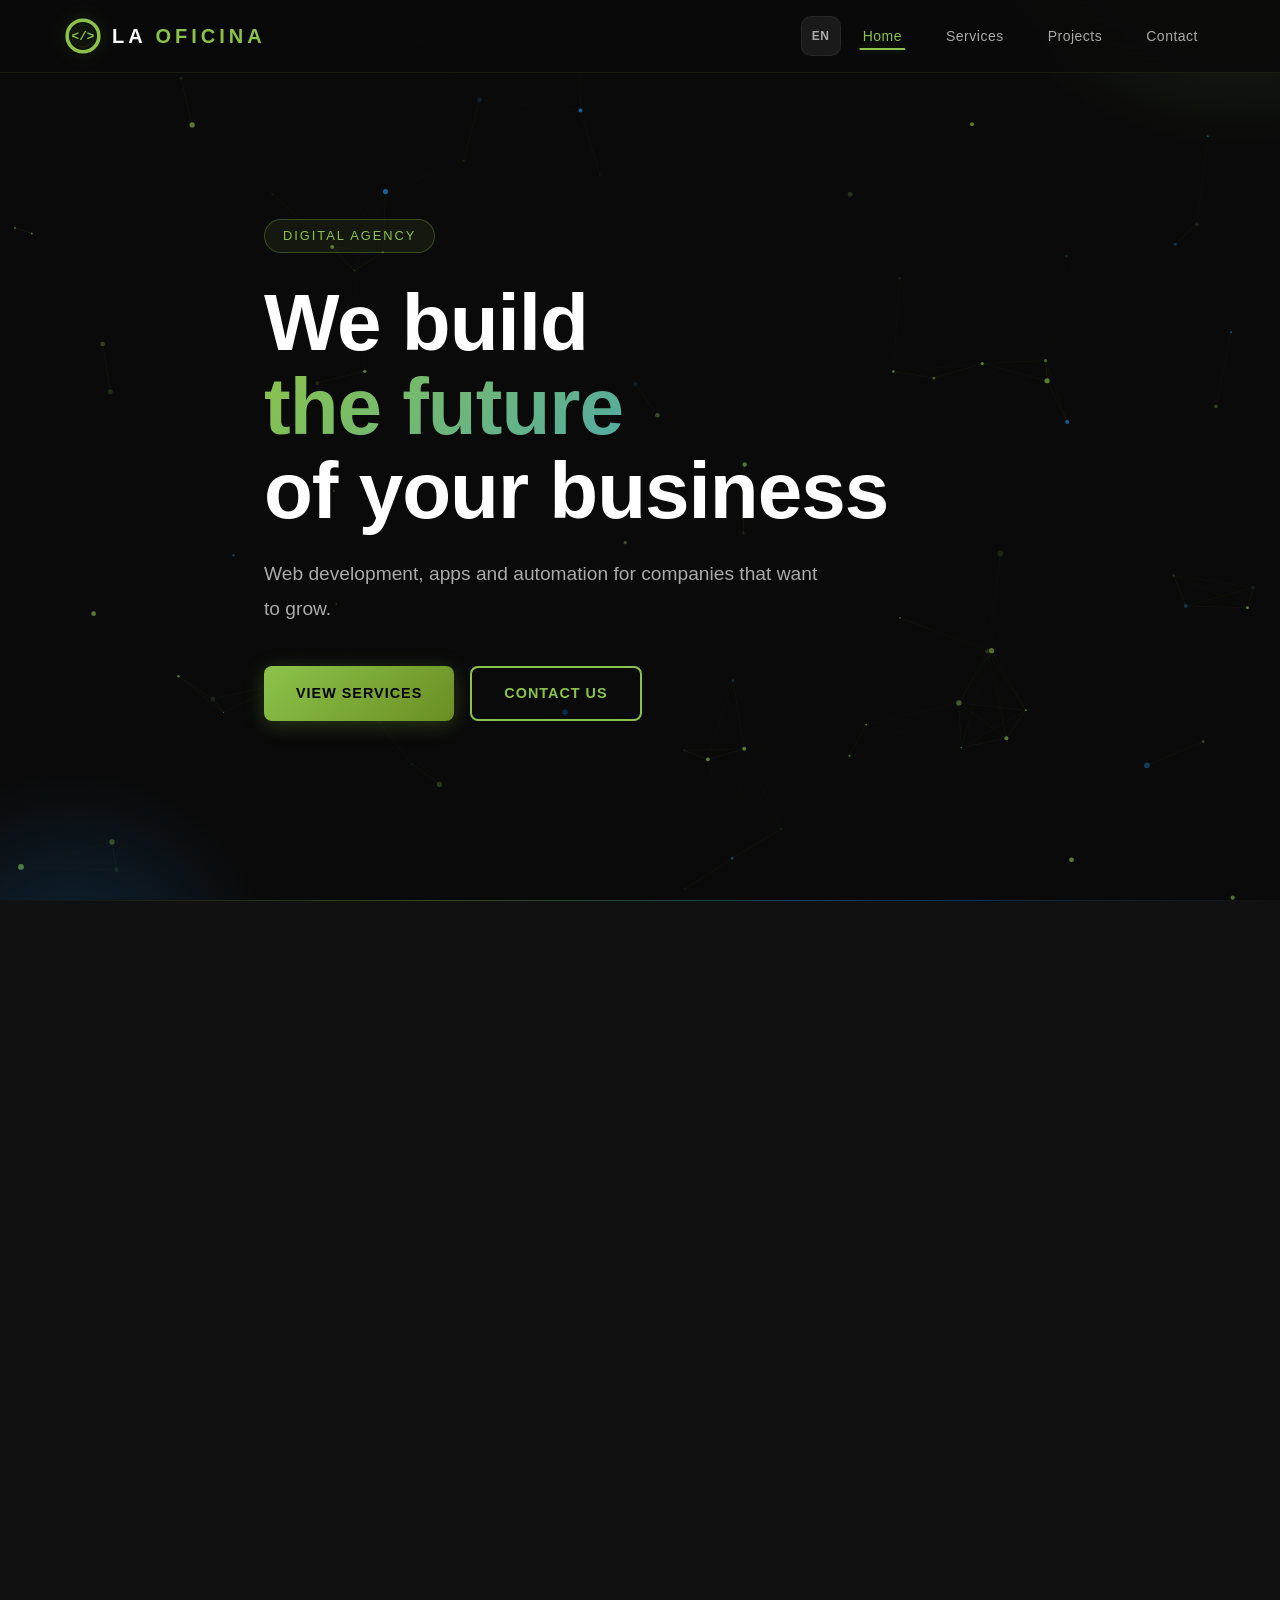
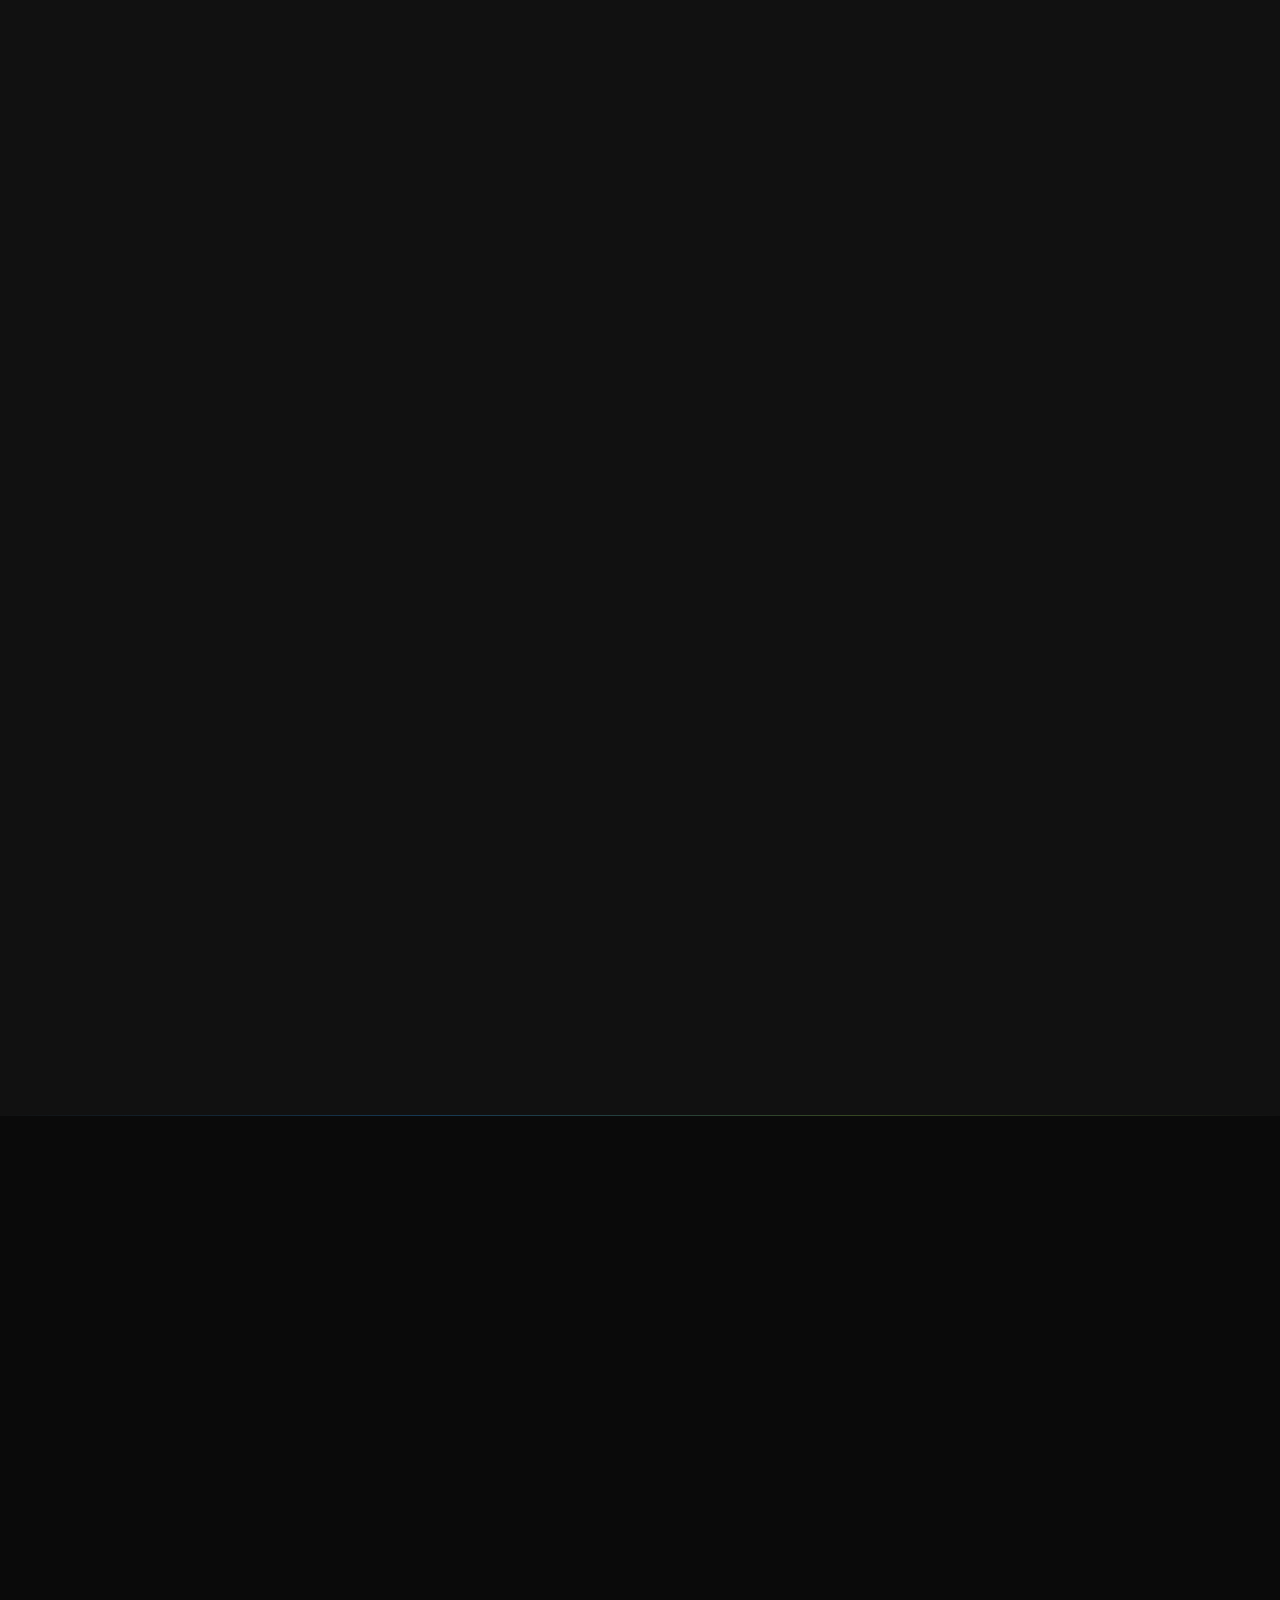
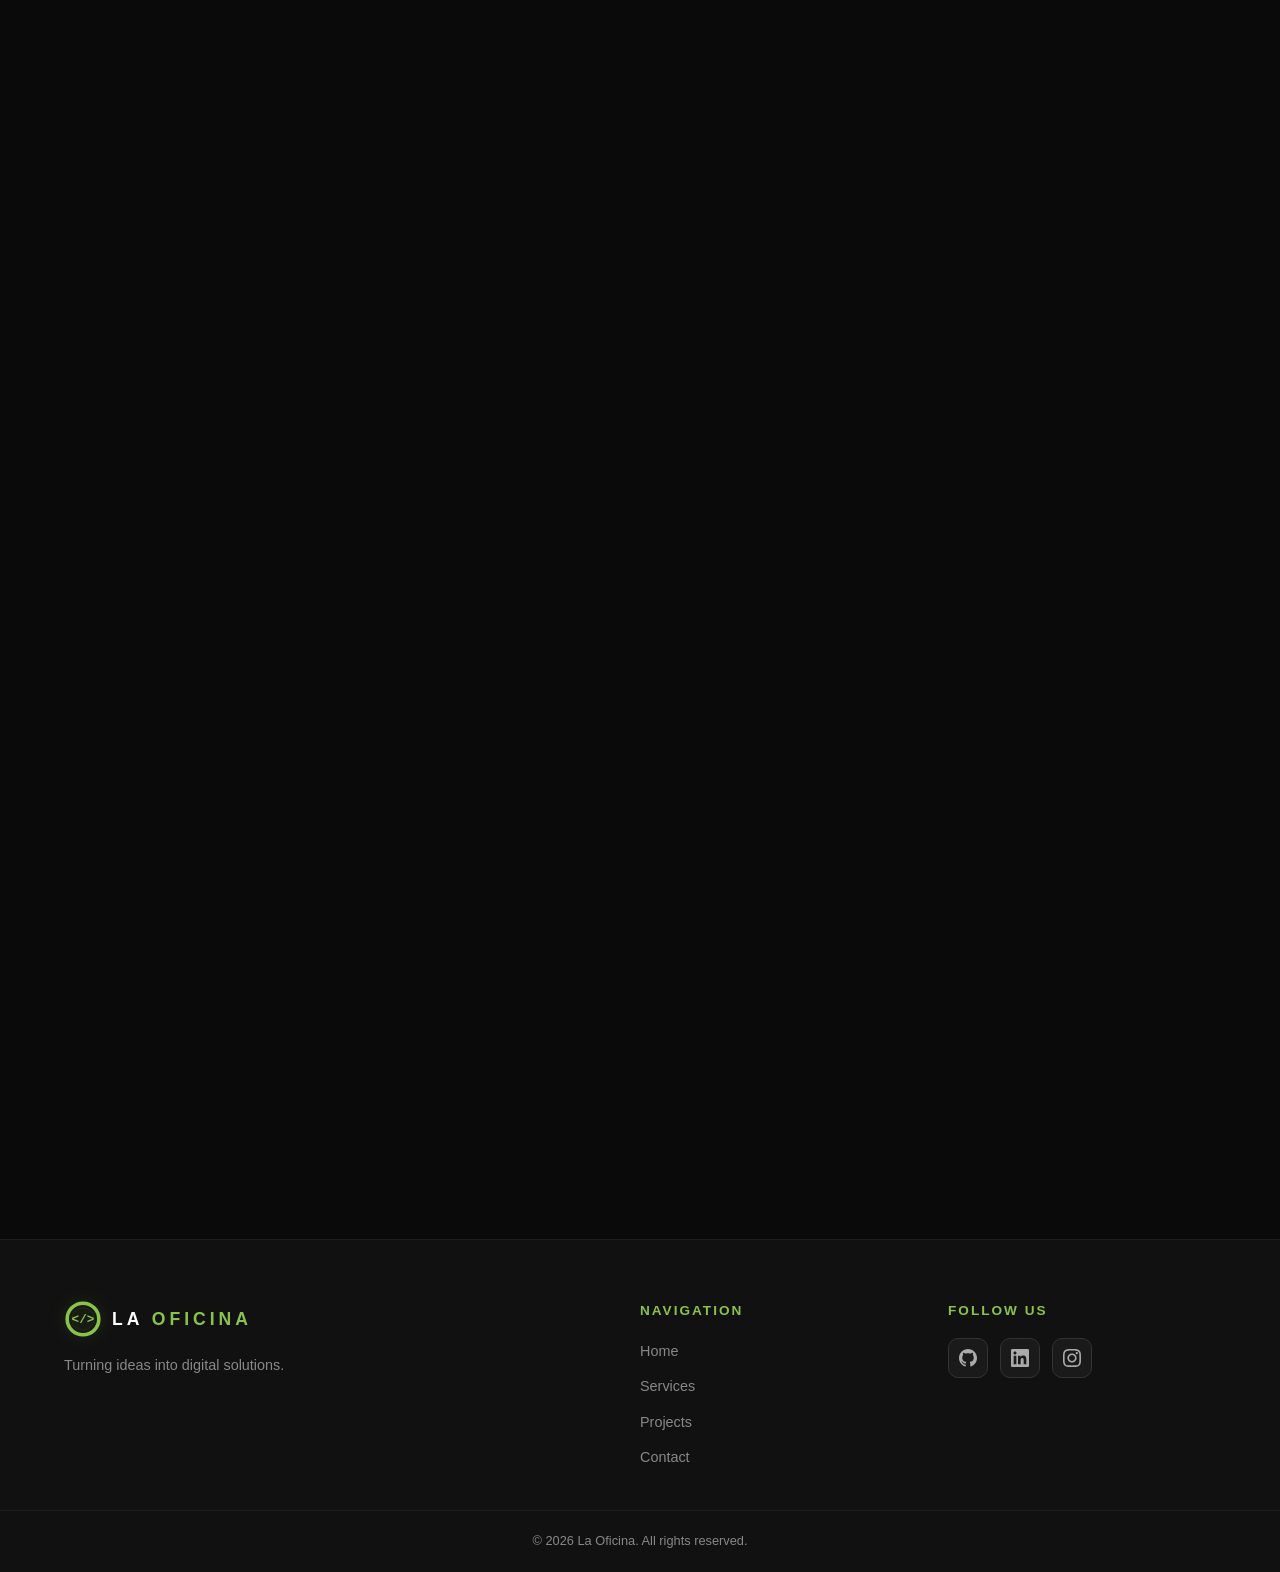
==== index.html @ a9b68e4a "Actualizar descripciones de servicios 1-3 con nuevas funcionalidades" ====
<!DOCTYPE html>
<html lang="es">
<head>
  <meta charset="UTF-8" />
  <meta name="viewport" content="width=device-width, initial-scale=1.0" />
  <meta http-equiv="Content-Security-Policy" content="default-src 'self'; script-src 'self' https://www.googletagmanager.com https://ajax.googleapis.com https://challenges.cloudflare.com 'nonce-YjFmNjEwM2U1'; style-src 'self' https://fonts.googleapis.com; font-src 'self' https://fonts.gstatic.com; img-src 'self' data:; frame-src https://challenges.cloudflare.com; form-action https://api.web3forms.com; connect-src 'self' https://api.web3forms.com https://www.google-analytics.com https://analytics.google.com https://stats.g.doubleclick.net; base-uri 'self';" />
  <title data-i18n="site.title">La Oficina — Desarrollo y Tecnología</title>
  <meta name="description" content="La Oficina — Desarrollo web, aplicaciones, automatización y soporte para empresas." />
  <meta property="og:title" content="La Oficina — Desarrollo y Tecnología" />
  <meta property="og:description" content="Desarrollo web, aplicaciones y automatización para empresas." />
  <meta property="og:image" content="https://la-oficina.pages.dev/og-image.png" />
  <meta property="og:image:width" content="1200" />
  <meta property="og:image:height" content="630" />
  <meta property="og:url" content="https://la-oficina.pages.dev/" />
  <meta property="og:type" content="website" />
  <meta name="twitter:card" content="summary_large_image" />
  <link rel="preconnect" href="https://fonts.googleapis.com" />
  <link rel="preconnect" href="https://fonts.gstatic.com" crossorigin />
  <link href="https://fonts.googleapis.com/css2?family=Poppins:wght@400;500;600;700;800;900&display=swap" rel="stylesheet" />
  <link rel="icon" type="image/png" href="favicon.png" />
  <link rel="stylesheet" href="assets/css/style.css" />
  <script async src="https://www.googletagmanager.com/gtag/js?id=G-KK5NLVJHXP"></script>
  <script nonce="YjFmNjEwM2U1">
    window.dataLayer = window.dataLayer || [];
    function gtag(){dataLayer.push(arguments);}
    gtag('js', new Date());
    gtag('config', 'G-KK5NLVJHXP');
  </script>
  <script src="https://challenges.cloudflare.com/turnstile/v0/api.js" integrity="sha384-5XIpEyb2LdqwaaewbatlnkneU2uQPYFXoWK/Wx68uzQyMLk82xWd2aSJGIF/0dSN" crossorigin="anonymous" async defer></script>
</head>
<body>

  <div class="preloader" id="preloader">
    <div class="preloader-content">
      <div class="preloader-icon">
        <svg viewBox="0 0 48 48" fill="none" xmlns="http://www.w3.org/2000/svg">
          <circle cx="24" cy="24" r="20" stroke="#8BC34A" stroke-width="4.5"/>
          <circle cx="24" cy="24" r="14" stroke="#8BC34A" stroke-width="0.8" opacity="0.15"/>
          <text x="24" y="24" text-anchor="middle" dominant-baseline="central" font-family="'Courier New', monospace" font-weight="800" font-size="16" fill="#8BC34A">&lt;/&gt;</text>
        </svg>
      </div>
      <div class="preloader-bar">
        <div class="preloader-fill"></div>
      </div>
    </div>
  </div>

  <nav class="navbar" id="navbar">
    <div class="container nav-container">
      <a href="#hero" class="logo">
        <div class="logo-icon">
          <svg viewBox="0 0 48 48" fill="none" xmlns="http://www.w3.org/2000/svg">
            <circle cx="24" cy="24" r="20" stroke="currentColor" stroke-width="4.5"/>
            <circle cx="24" cy="24" r="14" stroke="currentColor" stroke-width="0.8" opacity="0.15"/>
            <text x="24" y="24" text-anchor="middle" dominant-baseline="central" font-family="'Courier New', monospace" font-weight="800" font-size="16" fill="currentColor">&lt;/&gt;</text>
          </svg>
        </div>
        <span class="logo-text">LA<span class="logo-accent"> OFICINA</span></span>
      </a>
      <button class="lang-toggle" id="langToggle" aria-label="Cambiar idioma">ES</button>
      <button class="menu-toggle" id="menuToggle" aria-label="Menú">
        <span></span><span></span><span></span>
      </button>
      <ul class="nav-links" id="navLinks">
        <li><a href="#hero" class="nav-link active" data-i18n="nav.inicio">Inicio</a></li>
        <li><a href="#servicios" class="nav-link" data-i18n="nav.servicios">Servicios</a></li>
        <li><a href="#proyectos" class="nav-link" data-i18n="nav.proyectos">Proyectos</a></li>
        <li><a href="#contacto" class="nav-link" data-i18n="nav.contacto">Contacto</a></li>
      </ul>
    </div>
  </nav>

  <section class="hero" id="hero">
    <canvas id="particlesCanvas"></canvas>
    <div class="container hero-content">
      <div class="hero-badge" data-i18n="hero.badge">Agencia Digital</div>
      <h1 class="hero-title">
        <span class="reveal-text" data-i18n="hero.line1">Construimos</span>
        <span class="reveal-text hero-highlight" data-i18n="hero.line2">el futuro</span>
        <span class="reveal-text" data-i18n="hero.line3">de tu negocio</span>
      </h1>
      <p class="hero-subtitle reveal-text" data-i18n="hero.subtitle">
        Desarrollo web, aplicaciones y automatización para empresas que quieren crecer.
      </p>
      <div class="hero-actions">
        <a href="#servicios" class="btn btn-primary" data-i18n="hero.btn1">Ver servicios</a>
        <a href="#contacto" class="btn btn-secondary" data-i18n="hero.btn2">Contáctanos</a>
      </div>
    </div>
  </section>

  <section class="section section-dark" id="servicios">
    <div class="container">
      <div class="section-header reveal">
        <span class="section-tag" data-i18n="services.tag">Servicios</span>
        <h2 class="section-title"><span data-i18n="services.title">Lo que</span> <span class="text-accent" data-i18n="services.titleAccent">hacemos</span></h2>
        <p class="section-desc" data-i18n="services.desc">
          Transformamos tus ideas en soluciones digitales potentes y escalables.
        </p>
      </div>

      <div class="services-grid">
        <div class="service-card reveal">
          <div class="service-icon">
            <svg viewBox="0 0 48 48" fill="none" xmlns="http://www.w3.org/2000/svg">
              <rect x="6" y="10" width="36" height="28" rx="4" stroke="currentColor" stroke-width="3"/>
              <line x1="20" y1="30" x2="28" y2="20" stroke="currentColor" stroke-width="3"/>
              <circle cx="18" cy="32" r="3" stroke="currentColor" stroke-width="2"/>
              <circle cx="30" cy="18" r="3" stroke="currentColor" stroke-width="2"/>
              <line x1="6" y1="38" x2="42" y2="38" stroke="currentColor" stroke-width="3"/>
            </svg>
          </div>
          <h3 class="service-title" data-i18n="service1.title">Desarrollo Web</h3>
          <p class="service-desc" data-i18n="service1.desc">
            Sitios web, tiendas online, landing pages, portales corporativos, dashboards y sistemas de reservas con las mejores tecnologías del mercado.
          </p>
        </div>

        <div class="service-card reveal">
          <div class="service-icon">
            <svg viewBox="0 0 48 48" fill="none" xmlns="http://www.w3.org/2000/svg">
              <path d="M8 8 L40 8 L40 40 L8 40 Z" stroke="currentColor" stroke-width="3" stroke-linejoin="round"/>
              <path d="M16 14 L32 14" stroke="currentColor" stroke-width="3" stroke-linecap="round"/>
              <path d="M16 20 L28 20" stroke="currentColor" stroke-width="3" stroke-linecap="round"/>
              <path d="M16 26 L32 26" stroke="currentColor" stroke-width="3" stroke-linecap="round"/>
              <path d="M16 32 L24 32" stroke="currentColor" stroke-width="3" stroke-linecap="round"/>
            </svg>
          </div>
          <h3 class="service-title" data-i18n="service2.title">Creación de Apps</h3>
          <p class="service-desc" data-i18n="service2.desc">
            Apps cross-platform, con IA integrada, sistemas de login y paneles de productividad que llevan tu negocio al bolsillo de tus clientes.
          </p>
        </div>

        <div class="service-card reveal">
          <div class="service-icon">
            <svg viewBox="0 0 48 48" fill="none" xmlns="http://www.w3.org/2000/svg">
              <circle cx="24" cy="24" r="18" stroke="currentColor" stroke-width="3"/>
              <path d="M16 24 L22 30 L32 18" stroke="currentColor" stroke-width="3" stroke-linecap="round" stroke-linejoin="round"/>
            </svg>
          </div>
          <h3 class="service-title" data-i18n="service3.title">Soporte Técnico</h3>
          <p class="service-desc" data-i18n="service3.desc">
            Migraciones, optimización de velocidad, corrección de errores, seguridad y monitoreo 24/7 para que tu infraestructura digital funcione sin fallos.
          </p>
        </div>

        <div class="service-card service-card-auto reveal">
          <div class="auto-header">
            <div class="service-icon">
              <svg viewBox="0 0 48 48" fill="none" xmlns="http://www.w3.org/2000/svg">
                <rect x="6" y="20" width="36" height="20" rx="4" stroke="currentColor" stroke-width="3"/>
                <circle cx="17" cy="30" r="4" stroke="currentColor" stroke-width="2"/>
                <circle cx="33" cy="30" r="4" stroke="currentColor" stroke-width="2"/>
                <line x1="21" y1="30" x2="29" y2="30" stroke="currentColor" stroke-width="2"/>
                <path d="M16 8 L24 8 L24 20" stroke="currentColor" stroke-width="3" stroke-linecap="round"/>
                <path d="M24 8 L32 16 L32 20" stroke="currentColor" stroke-width="3" stroke-linecap="round"/>
              </svg>
            </div>
            <h3 class="service-title" data-i18n="service4.title">Smart Automation</h3>
            <p class="service-desc" data-i18n="service4.desc">
              Automated processes that save you time and money: repetitive tasks, data flows, and integrations.
            </p>
          </div>

          <div class="auto-features">
            <div class="auto-feature">
              <span class="auto-feature-icon">🤖</span>
              <h4 data-i18n="service4.feat1Title">AI Chatbots</h4>
              <p data-i18n="service4.feat1Desc">24/7 automated customer support</p>
            </div>
            <div class="auto-feature">
              <span class="auto-feature-icon">📄</span>
              <h4 data-i18n="service4.feat2Title">Auto Documents</h4>
              <p data-i18n="service4.feat2Desc">PDF invoices, reports & contracts</p>
            </div>
            <div class="auto-feature">
              <span class="auto-feature-icon">📧</span>
              <h4 data-i18n="service4.feat3Title">Smart Emails</h4>
              <p data-i18n="service4.feat3Desc">Sequences, campaigns & follow-ups</p>
            </div>
          </div>

          <div class="auto-pricing">
            <div class="auto-pricing-card auto-pricing-setup">
              <span class="auto-pricing-label" data-i18n="service4.setupLabel">One-time Setup</span>
              <span class="auto-pricing-amount">$997</span>
              <span class="auto-pricing-period" data-i18n="service4.setupPeriod">pay once</span>
              <ul class="auto-pricing-list">
                <li data-i18n="service4.setup1">Custom configuration</li>
                <li data-i18n="service4.setup2">API integrations</li>
                <li data-i18n="service4.setup3">Training & docs</li>
              </ul>
            </div>
            <div class="auto-pricing-card auto-pricing-monthly">
              <span class="auto-pricing-label" data-i18n="service4.monthlyLabel">Monthly Maintenance</span>
              <span class="auto-pricing-amount">$147</span>
              <span class="auto-pricing-period" data-i18n="service4.monthlyPeriod">per month</span>
              <ul class="auto-pricing-list">
                <li data-i18n="service4.monthly1">Hosting & infrastructure</li>
                <li data-i18n="service4.monthly2">Continuous updates</li>
                <li data-i18n="service4.monthly3">Priority support</li>
              </ul>
            </div>
          </div>

          <div class="auto-compare">
            <table>
              <thead>
                <tr>
                  <th></th>
                  <th data-i18n="service4.compareAssistant">Full-time Assistant</th>
                  <th data-i18n="service4.compareSoftware">Off-the-shelf Software</th>
                  <th data-i18n="service4.compareSolution">Our Solution</th>
                </tr>
              </thead>
              <tbody>
                <tr>
                  <td data-i18n="service4.compareCost">Monthly cost</td>
                  <td>$2,000+</td>
                  <td>$500+</td>
                  <td><strong>$147</strong></td>
                </tr>
                <tr>
                  <td data-i18n="service4.compareCustom">Fully customizable</td>
                  <td>✓</td>
                  <td>✗</td>
                  <td>✓</td>
                </tr>
                <tr>
                  <td data-i18n="service4.compareSupport">Dedicated support</td>
                  <td>✓</td>
                  <td>✗</td>
                  <td>✓</td>
                </tr>
                <tr>
                  <td data-i18n="service4.compareIntegration">API integrations</td>
                  <td>✗</td>
                  <td>Limited</td>
                  <td>✓</td>
                </tr>
              </tbody>
            </table>
          </div>

          <a href="#contacto" class="btn btn-primary" data-i18n="service4.cta">Start now</a>
        </div>
      </div>
    </div>
  </section>

  <section class="section" id="proyectos">
    <div class="container">
      <div class="section-header reveal">
        <span class="section-tag" data-i18n="projects.tag">Portafolio</span>
        <h2 class="section-title"><span data-i18n="projects.title">Nuestros</span> <span class="text-accent" data-i18n="projects.titleAccent">Proyectos</span></h2>
        <p class="section-desc" data-i18n="projects.desc">
          Cada línea de código cuenta una historia. Estos son los proyectos que hemos construido.
        </p>
      </div>
      <div class="projects-grid" id="projectsGrid"></div>
    </div>
  </section>

  <section class="section" id="contacto">
    <div class="container">
      <div class="section-header reveal">
        <span class="section-tag" data-i18n="contact.tag">Contacto</span>
        <h2 class="section-title"><span data-i18n="contact.title">Trabajemos</span> <span class="text-accent" data-i18n="contact.titleAccent">juntos</span></h2>
        <p class="section-desc" data-i18n="contact.desc">
          Cuéntanos sobre tu proyecto y te responderemos en menos de 24 horas.
        </p>
      </div>

      <div class="contact-grid">
        <form class="contact-form reveal" id="contactForm" action="https://api.web3forms.com/submit" method="POST">
          <input type="hidden" name="access_key" value="6c17403c-403f-4ff8-93a0-5740bfa93f1b" />
          <input type="hidden" name="subject" value="" />
          <input type="checkbox" name="botcheck" class="hidden" />
          <div class="form-group">
            <label for="name" data-i18n="contact.form.name">Nombre</label>
            <input type="text" id="name" name="name" required data-i18n-placeholder="contact.form.namePlaceholder" placeholder="Tu nombre" />
          </div>
          <div class="form-group">
            <label for="email" data-i18n="contact.form.email">Correo electrónico</label>
            <input type="email" id="email" name="email" required data-i18n-placeholder="contact.form.emailPlaceholder" placeholder="tu@correo.com" />
          </div>
          <div class="form-group">
            <label for="message" data-i18n="contact.form.message">Mensaje</label>
            <textarea id="message" name="message" rows="5" required data-i18n-placeholder="contact.form.messagePlaceholder" placeholder="Cuéntanos sobre tu proyecto..."></textarea>
          </div>
          <div class="cf-turnstile turnstile-wrap" data-sitekey="0x4AAAAAADscb0n8tccfk1FL" data-theme="dark" data-size="flexible"></div>
          <button type="submit" class="btn btn-primary btn-full" id="submitBtn" data-i18n="contact.form.submit">
            Enviar mensaje
          </button>
          <p class="form-status" id="formStatus"></p>
        </form>

        <div class="contact-info reveal">
          <div class="contact-item">
            <div class="contact-icon">
              <svg viewBox="0 0 24 24" fill="none" stroke="currentColor" stroke-width="2" stroke-linecap="round" stroke-linejoin="round">
                <path d="M4 4h16c1.1 0 2 .9 2 2v12c0 1.1-.9 2-2 2H4c-1.1 0-2-.9-2-2V6c0-1.1.9-2 2-2z"/>
                <polyline points="22,6 12,13 2,6"/>
              </svg>
            </div>
            <div>
              <h4 data-i18n="contact.email.label">Correo electrónico</h4>
              <a href="mailto:theoffice7075@gmail.com">theoffice7075@gmail.com</a>
            </div>
          </div>
          <div class="contact-item">
            <div class="contact-icon">
              <svg viewBox="0 0 24 24" fill="none" stroke="currentColor" stroke-width="2" stroke-linecap="round" stroke-linejoin="round">
                <path d="M9 19c-5 1.5-5-2.5-7-3m14 6v-3.87a3.37 3.37 0 0 0-.94-2.61c3.14-.35 6.44-1.54 6.44-7A5.44 5.44 0 0 0 20 4.77 5.07 5.07 0 0 0 19.91 1S18.73.65 16 2.48a13.38 13.38 0 0 0-7 0C6.27.65 5.09 1 5.09 1A5.07 5.07 0 0 0 5 4.77a5.44 5.44 0 0 0-1.5 3.78c0 5.42 3.3 6.61 6.44 7A3.37 3.37 0 0 0 9 18.13V22"/>
              </svg>
            </div>
            <div>
              <h4 data-i18n="contact.github.label">GitHub</h4>
              <a href="https://github.com/laoficinadev" target="_blank" rel="noopener">github.com/laoficinadev</a>
            </div>
          </div>
          <div class="contact-item">
            <div class="contact-icon">
              <svg viewBox="0 0 24 24" fill="none" stroke="currentColor" stroke-width="2" stroke-linecap="round" stroke-linejoin="round">
                <path d="M21 10c0 7-9 13-9 13s-9-6-9-13a9 9 0 0 1 18 0z"/>
                <circle cx="12" cy="10" r="3"/>
              </svg>
            </div>
            <div>
              <h4 data-i18n="contact.location.label">Ubicación</h4>
              <p data-i18n="contact.location.value">Disponible en toda Latinoamérica</p>
            </div>
          </div>
        </div>
      </div>
    </div>
  </section>

  <footer class="footer">
    <div class="container footer-content">
      <div class="footer-brand">
        <div class="logo">
          <div class="logo-icon">
            <svg viewBox="0 0 48 48" fill="none" xmlns="http://www.w3.org/2000/svg">
              <circle cx="24" cy="24" r="20" stroke="currentColor" stroke-width="4.5"/>
              <circle cx="24" cy="24" r="14" stroke="currentColor" stroke-width="0.8" opacity="0.15"/>
              <text x="24" y="24" text-anchor="middle" dominant-baseline="central" font-family="'Courier New', monospace" font-weight="800" font-size="16" fill="currentColor">&lt;/&gt;</text>
            </svg>
          </div>
          <span class="logo-text">LA<span class="logo-accent"> OFICINA</span></span>
        </div>
        <p class="footer-desc" data-i18n="footer.desc">
          Transformando ideas en soluciones digitales.
        </p>
      </div>
      <div class="footer-links">
        <h4 data-i18n="footer.nav.title">Navegación</h4>
        <ul>
          <li><a href="#hero" data-i18n="nav.inicio">Inicio</a></li>
          <li><a href="#servicios" data-i18n="nav.servicios">Servicios</a></li>
          <li><a href="#proyectos" data-i18n="nav.proyectos">Proyectos</a></li>
          <li><a href="#contacto" data-i18n="nav.contacto">Contacto</a></li>
        </ul>
      </div>
      <div class="footer-social">
        <h4 data-i18n="footer.social.title">Síguenos</h4>
        <div class="social-icons">
          <a href="https://github.com/laoficinadev" target="_blank" rel="noopener" aria-label="GitHub">
            <svg viewBox="0 0 24 24" fill="currentColor">
              <path d="M12 0c-6.626 0-12 5.373-12 12 0 5.302 3.438 9.8 8.207 11.387.599.111.793-.261.793-.577v-2.234c-3.338.726-4.033-1.416-4.033-1.416-.546-1.387-1.333-1.756-1.333-1.756-1.089-.745.083-.729.083-.729 1.205.084 1.839 1.237 1.839 1.237 1.07 1.834 2.807 1.304 3.492.997.107-.775.418-1.305.762-1.604-2.665-.305-5.467-1.334-5.467-5.931 0-1.311.469-2.381 1.236-3.221-.124-.303-.535-1.524.117-3.176 0 0 1.008-.322 3.301 1.23.957-.266 1.983-.399 3.003-.404 1.02.005 2.047.138 3.006.404 2.291-1.552 3.297-1.23 3.297-1.23.653 1.653.242 2.874.118 3.176.77.84 1.235 1.911 1.235 3.221 0 4.609-2.807 5.624-5.479 5.921.43.372.823 1.102.823 2.222v3.293c0 .319.192.694.801.576 4.765-1.589 8.199-6.086 8.199-11.386 0-6.627-5.373-12-12-12z"/>
            </svg>
          </a>
          <a href="#" target="_blank" rel="noopener" aria-label="LinkedIn">
            <svg viewBox="0 0 24 24" fill="currentColor">
              <path d="M20.447 20.452h-3.554v-5.569c0-1.328-.027-3.037-1.852-3.037-1.853 0-2.136 1.445-2.136 2.939v5.667H9.351V9h3.414v1.561h.046c.477-.9 1.637-1.85 3.37-1.85 3.601 0 4.267 2.37 4.267 5.455v6.286zM5.337 7.433c-1.144 0-2.063-.926-2.063-2.065 0-1.138.92-2.063 2.063-2.063 1.14 0 2.064.925 2.064 2.063 0 1.139-.925 2.065-2.064 2.065zm1.782 13.019H3.555V9h3.564v11.452zM22.225 0H1.771C.792 0 0 .774 0 1.729v20.542C0 23.227.792 24 1.771 24h20.451C23.2 24 24 23.227 24 22.271V1.729C24 .774 23.2 0 22.222 0h.003z"/>
            </svg>
          </a>
          <a href="https://www.instagram.com/theo.ffice7075" target="_blank" rel="noopener" aria-label="Instagram">
            <svg viewBox="0 0 24 24" fill="currentColor">
              <path d="M12 2.163c3.204 0 3.584.012 4.85.07 3.252.148 4.771 1.691 4.919 4.919.058 1.265.069 1.645.069 4.849 0 3.205-.012 3.584-.069 4.849-.149 3.225-1.664 4.771-4.919 4.919-1.266.058-1.644.07-4.85.07-3.204 0-3.584-.012-4.849-.07-3.26-.149-4.771-1.699-4.919-4.92-.058-1.265-.07-1.644-.07-4.849 0-3.204.013-3.583.07-4.849.149-3.227 1.664-4.771 4.919-4.919 1.266-.057 1.645-.069 4.849-.069zm0-2.163c-3.259 0-3.667.014-4.947.072-4.358.2-6.78 2.618-6.98 6.98-.059 1.281-.073 1.689-.073 4.948 0 3.259.014 3.668.072 4.948.2 4.358 2.618 6.78 6.98 6.98 1.281.058 1.689.072 4.948.072 3.259 0 3.668-.014 4.948-.072 4.354-.2 6.782-2.618 6.979-6.98.059-1.28.073-1.689.073-4.948 0-3.259-.014-3.667-.072-4.947-.196-4.354-2.617-6.78-6.979-6.98-1.281-.059-1.69-.073-4.949-.073zm0 5.838c-3.403 0-6.162 2.759-6.162 6.162s2.759 6.163 6.162 6.163 6.162-2.759 6.162-6.163c0-3.403-2.759-6.162-6.162-6.162zm0 10.162c-2.209 0-4-1.79-4-4 0-2.209 1.791-4 4-4s4 1.791 4 4c0 2.21-1.791 4-4 4zm6.406-11.845c-.796 0-1.441.645-1.441 1.44s.645 1.44 1.441 1.44c.795 0 1.439-.645 1.439-1.44s-.644-1.44-1.439-1.44z"/>
            </svg>
          </a>
        </div>
      </div>
    </div>
    <div class="footer-bottom">
      <div class="container">
        <p data-i18n="footer.copyright">&copy; 2026 La Oficina. Todos los derechos reservados.</p>
      </div>
    </div>
  </footer>


  <script src="assets/js/defaults.js"></script>
  <script src="assets/js/main.js"></script>

  <div class="modal-overlay" id="modalOverlay">
    <div class="modal-box">
      <p class="modal-message" id="modalMessage">Se ha enviado el mensaje. Revisa tu correo electrónico para verificarlo.</p>
      <button class="btn btn-primary modal-close" id="modalClose">Aceptar</button>
    </div>
  </div>
</body>
</html>
---- assets/css/style.css ----
/* =============================================
   LA OFICINA — Portfolio Styles
   Design: Moderno agresivo | Negro + Verde + Azul
   ============================================= */

/* ---- RESET & BASE ---- */
*, *::before, *::after {
  margin: 0;
  padding: 0;
  box-sizing: border-box;
}

.hidden { display: none !important; }
.turnstile-wrap { margin-bottom: 16px; }

html {
  scroll-behavior: smooth;
  scroll-padding-top: 80px;
}

body {
  font-family: 'Poppins', sans-serif;
  background: var(--negro);
  color: var(--text);
  overflow-x: hidden;
  line-height: 1.6;
  transition: background 0.3s ease, color 0.3s ease;
}

img { max-width: 100%; display: block; }
a { text-decoration: none; color: inherit; }
ul { list-style: none; }

/* ---- VARIABLES ---- */
:root {
  --verde: #8BC34A;
  --verde-oscuro: #6B8E23;
  --verde-glow: rgba(139, 195, 74, 0.25);
  --azul: #2196F3;
  --azul-oscuro: #1565C0;
  --azul-glow: rgba(33, 150, 243, 0.2);
  --negro: #0a0a0a;
  --gris-900: #111111;
  --gris-800: #1a1a1a;
  --gris-700: #222222;
  --gris-600: #333333;
  --gris-400: #888888;
  --gris-300: #aaaaaa;
  --gris-200: #cccccc;
  --surface: #1a1a1a;
  --border: rgba(255, 255, 255, 0.05);
  --text: #ffffff;
  --text-secondary: #aaaaaa;
  --overlay: rgba(10, 10, 10, 0.7);
  --transition: 0.3s cubic-bezier(0.4, 0, 0.2, 1);
  --radius: 12px;
  --radius-lg: 20px;
}

/* ---- PRELOADER ---- */
.preloader {
  position: fixed;
  inset: 0;
  z-index: 9999;
  background: var(--negro);
  display: flex;
  align-items: center;
  justify-content: center;
  transition: opacity 0.6s ease, visibility 0.6s ease;
}

.preloader.hidden {
  opacity: 0;
  visibility: hidden;
}

.preloader-content {
  display: flex;
  flex-direction: column;
  align-items: center;
  gap: 24px;
}

.preloader-icon {
  width: 64px;
  height: 64px;
  color: var(--verde);
  animation: preloaderSpin 1.2s ease-in-out infinite;
}

@keyframes preloaderSpin {
  0% { transform: rotate(0deg) scale(1); }
  50% { transform: rotate(180deg) scale(0.9); }
  100% { transform: rotate(360deg) scale(1); }
}

.preloader-bar {
  width: 160px;
  height: 3px;
  background: var(--gris-700);
  border-radius: 4px;
  overflow: hidden;
}

.preloader-fill {
  width: 100%;
  height: 100%;
  background: linear-gradient(90deg, var(--verde), var(--azul));
  border-radius: 4px;
  animation: preloaderFill 1.5s ease-in-out infinite;
  transform-origin: left;
}

@keyframes preloaderFill {
  0% { transform: scaleX(0); }
  50% { transform: scaleX(0.6); }
  100% { transform: scaleX(0); }
}

/* ---- CONTAINER ---- */
.container {
  width: 100%;
  max-width: 1200px;
  margin: 0 auto;
  padding: 0 24px;
}

/* ---- NAVBAR ---- */
.navbar {
  position: fixed;
  top: 0;
  left: 0;
  right: 0;
  z-index: 1000;
  background: var(--navbar-bg, rgba(10, 10, 10, 0.85));
  backdrop-filter: blur(20px);
  -webkit-backdrop-filter: blur(20px);
  border-bottom: 1px solid rgba(139, 195, 74, 0.1);
  transition: var(--transition);
}

.navbar.scrolled {
  background: var(--navbar-scrolled-bg, rgba(10, 10, 10, 0.95));
  border-bottom-color: rgba(139, 195, 74, 0.2);
}

.nav-container {
  display: flex;
  align-items: center;
  justify-content: space-between;
  height: 72px;
}

/* --- Logo --- */
.logo {
  display: flex;
  align-items: center;
  gap: 10px;
  z-index: 1001;
}

.logo-icon {
  width: 38px;
  height: 38px;
  color: var(--verde);
  filter: drop-shadow(0 0 8px var(--verde-glow));
  transition: var(--transition);
}

.logo:hover .logo-icon {
  transform: rotate(90deg);
  color: var(--azul);
  filter: drop-shadow(0 0 12px var(--azul-glow));
}

.logo-text {
  font-size: 1.25rem;
  font-weight: 800;
  letter-spacing: 4px;
  color: var(--text);
}

.logo-accent {
  color: var(--verde);
}

/* --- Action Labels --- */
.nav-action-label {
  font-size: 0.7rem;
  color: var(--gris-400);
  white-space: nowrap;
  font-weight: 500;
  letter-spacing: 0.3px;
}

@media (max-width: 768px) {
  .nav-action-label {
    display: none;
  }
}

/* --- Lang Toggle --- */
.lang-toggle {
  display: flex;
  align-items: center;
  justify-content: center;
  width: 40px;
  height: 40px;
  background: var(--gris-800);
  border: 1px solid var(--border);
  border-radius: 10px;
  cursor: pointer;
  color: var(--gris-300);
  font-family: 'Poppins', sans-serif;
  font-size: 0.75rem;
  font-weight: 700;
  padding: 0;
  transition: var(--transition);
  margin-right: 4px;
  letter-spacing: 0.5px;
}

.lang-toggle {
  margin-left: auto;
}

.lang-toggle:hover {
  color: var(--verde);
  border-color: var(--verde);
  box-shadow: 0 0 16px var(--verde-glow);
}

.lang-toggle:disabled {
  opacity: 0.5;
  cursor: not-allowed;
}

.lang-toggle:disabled:hover {
  color: var(--gris-300);
  border-color: var(--border);
  box-shadow: none;
}

/* --- Nav Links --- */
.nav-links {
  display: flex;
  align-items: center;
  gap: 8px;
}

.nav-link {
  padding: 8px 18px;
  font-size: 0.875rem;
  font-weight: 500;
  color: var(--text-secondary);
  border-radius: 8px;
  transition: var(--transition);
  position: relative;
  letter-spacing: 0.5px;
}

.nav-link::after {
  content: '';
  position: absolute;
  bottom: 2px;
  left: 50%;
  width: 0;
  height: 2px;
  background: var(--verde);
  transition: var(--transition);
  transform: translateX(-50%);
  border-radius: 2px;
  box-shadow: 0 0 8px var(--verde-glow);
}

.nav-link:hover,
.nav-link.active {
  color: var(--verde);
}

.nav-link:hover::after,
.nav-link.active::after {
  width: 60%;
}

/* --- Mobile Menu Toggle --- */
.menu-toggle {
  display: none;
  flex-direction: column;
  gap: 5px;
  background: none;
  border: none;
  cursor: pointer;
  padding: 4px;
  z-index: 1001;
}

.menu-toggle span {
  display: block;
  width: 26px;
  height: 2px;
  background: var(--text);
  border-radius: 2px;
  transition: var(--transition);
}

.menu-toggle.active span:nth-child(1) {
  transform: rotate(45deg) translate(5px, 5px);
}

.menu-toggle.active span:nth-child(2) {
  opacity: 0;
}

.menu-toggle.active span:nth-child(3) {
  transform: rotate(-45deg) translate(5px, -5px);
}

/* ---- HERO ---- */
.hero {
  position: relative;
  min-height: 100vh;
  display: flex;
  align-items: center;
  overflow: hidden;
  padding: 120px 0 80px;
}

#particlesCanvas {
  position: absolute;
  top: 0;
  left: 0;
  width: 100%;
  height: 100%;
  z-index: 0;
}



.hero::before {
  content: '';
  position: absolute;
  top: -50%;
  right: -20%;
  width: 600px;
  height: 600px;
  background: radial-gradient(circle, var(--verde-glow) 0%, transparent 70%);
  border-radius: 50%;
  z-index: 0;
  animation: heroGlow 8s ease-in-out infinite alternate;
}

.hero::after {
  content: '';
  position: absolute;
  bottom: -30%;
  left: -10%;
  width: 400px;
  height: 400px;
  background: radial-gradient(circle, var(--azul-glow) 0%, transparent 70%);
  border-radius: 50%;
  z-index: 0;
  animation: heroGlow 10s ease-in-out infinite alternate-reverse;
}

@keyframes heroGlow {
  0% { transform: translate(0, 0) scale(1); opacity: 0.5; }
  100% { transform: translate(60px, -40px) scale(1.2); opacity: 1; }
}

.hero-content {
  position: relative;
  z-index: 1;
  max-width: 800px;
}

.hero-badge {
  display: inline-flex;
  align-items: center;
  gap: 8px;
  padding: 6px 18px;
  border: 1px solid rgba(139, 195, 74, 0.3);
  border-radius: 100px;
  font-size: 0.8rem;
  font-weight: 500;
  color: var(--verde);
  letter-spacing: 2px;
  text-transform: uppercase;
  margin-bottom: 28px;
  background: rgba(139, 195, 74, 0.08);
  animation: fadeInUp 0.6s ease forwards;
}

.hero-title {
  font-size: clamp(2.8rem, 8vw, 5rem);
  font-weight: 900;
  line-height: 1.05;
  margin-bottom: 24px;
  letter-spacing: -1px;
}

.hero-title .reveal-text {
  display: block;
  animation: fadeInUp 0.6s ease forwards;
  opacity: 0;
}

.hero-title .reveal-text:nth-child(1) { animation-delay: 0.15s; }
.hero-title .reveal-text:nth-child(2) { animation-delay: 0.3s; }
.hero-title .reveal-text:nth-child(3) { animation-delay: 0.45s; }

.hero-highlight {
  background: linear-gradient(135deg, var(--verde), var(--azul));
  -webkit-background-clip: text;
  -webkit-text-fill-color: transparent;
  background-clip: text;
  position: relative;
}

.hero-subtitle {
  font-size: clamp(1rem, 2vw, 1.2rem);
  color: var(--text-secondary);
  max-width: 560px;
  margin-bottom: 40px;
  line-height: 1.8;
  animation: fadeInUp 0.6s ease 0.5s forwards;
  opacity: 0;
}

.hero-actions {
  display: flex;
  gap: 16px;
  flex-wrap: wrap;
  animation: fadeInUp 0.6s ease 0.65s forwards;
  opacity: 0;
}

/* ---- BUTTONS ---- */
.btn {
  display: inline-flex;
  align-items: center;
  justify-content: center;
  gap: 8px;
  padding: 14px 32px;
  font-family: 'Poppins', sans-serif;
  font-size: 0.9rem;
  font-weight: 600;
  border: none;
  border-radius: 8px;
  cursor: pointer;
  transition: var(--transition);
  text-transform: uppercase;
  letter-spacing: 1px;
  position: relative;
  overflow: hidden;
}

.btn-primary {
  background: linear-gradient(135deg, var(--verde), var(--verde-oscuro));
  color: #000;
  box-shadow: 0 4px 20px var(--verde-glow);
}

.btn-primary:hover {
  transform: translateY(-3px);
  box-shadow: 0 8px 30px rgba(139, 195, 74, 0.4);
}

.btn-secondary {
  background: transparent;
  color: var(--verde);
  border: 2px solid var(--verde);
}

.btn-secondary:hover {
  background: var(--verde);
  color: #000;
  transform: translateY(-3px);
  box-shadow: 0 8px 30px var(--verde-glow);
}

.btn-sm {
  padding: 10px 22px;
  font-size: 0.8rem;
}

.btn-full {
  width: 100%;
}

.btn:disabled {
  opacity: 0.6;
  cursor: not-allowed;
  transform: none !important;
}

/* ---- SECTION COMMON ---- */
.section {
  padding: 100px 0;
  position: relative;
}

.section-dark {
  background: var(--gris-900);
  position: relative;
}

.section-dark::before {
  content: '';
  position: absolute;
  top: 0;
  left: 0;
  right: 0;
  height: 1px;
  background: linear-gradient(90deg, transparent, var(--verde), var(--azul), transparent);
  opacity: 0.3;
}

.section-dark::after {
  content: '';
  position: absolute;
  bottom: 0;
  left: 0;
  right: 0;
  height: 1px;
  background: linear-gradient(90deg, transparent, var(--azul), var(--verde), transparent);
  opacity: 0.3;
}

.section-header {
  text-align: center;
  max-width: 640px;
  margin: 0 auto 60px;
}

.section-tag {
  display: inline-block;
  padding: 4px 16px;
  border: 1px solid rgba(139, 195, 74, 0.3);
  border-radius: 100px;
  font-size: 0.75rem;
  font-weight: 600;
  color: var(--verde);
  letter-spacing: 3px;
  text-transform: uppercase;
  margin-bottom: 16px;
  background: rgba(139, 195, 74, 0.06);
}

.section-title {
  font-size: clamp(2rem, 5vw, 3.2rem);
  font-weight: 800;
  line-height: 1.1;
  margin-bottom: 16px;
}

.text-accent {
  background: linear-gradient(135deg, var(--verde), var(--azul));
  -webkit-background-clip: text;
  -webkit-text-fill-color: transparent;
  background-clip: text;
}

.section-desc {
  color: var(--text-secondary);
  font-size: 1.05rem;
  line-height: 1.8;
}

/* ---- PROJECTS ---- */
.projects-grid {
  display: grid;
  grid-template-columns: repeat(auto-fit, minmax(320px, 1fr));
  gap: 30px;
}

.project-card {
  background: var(--surface);
  border: 1px solid var(--border);
  border-radius: var(--radius-lg);
  overflow: hidden;
  transition: var(--transition);
  position: relative;
}

.project-card::before {
  content: '';
  position: absolute;
  top: 0;
  left: 0;
  right: 0;
  height: 3px;
  background: linear-gradient(90deg, var(--verde), var(--azul));
  opacity: 0;
  transition: var(--transition);
}

.project-card:hover {
  transform: translateY(-8px);
  border-color: rgba(139, 195, 74, 0.2);
  box-shadow: 0 20px 60px rgba(0, 0, 0, 0.5), 0 0 40px var(--verde-glow);
}

.project-card:hover::before {
  opacity: 1;
}

.project-image {
  position: relative;
  height: 200px;
  overflow: hidden;
  background: var(--gris-700);
  display: flex;
  align-items: center;
  justify-content: center;
}

.project-placeholder {
  width: 80px;
  height: 80px;
  color: var(--gris-400);
  transition: var(--transition);
}

.project-img {
  width: 100%;
  height: 100%;
  object-fit: cover;
  transition: transform 0.4s ease;
}

.project-card:hover .project-img {
  transform: scale(1.05);
}

.project-card:hover .project-placeholder {
  color: var(--verde);
  transform: scale(1.1);
}

.project-overlay {
  position: absolute;
  inset: 0;
  background: var(--overlay);
  display: flex;
  align-items: center;
  justify-content: center;
  opacity: 0;
  transition: var(--transition);
}

.project-overlay span {
  padding: 8px 20px;
  border: 1px solid var(--verde);
  border-radius: 8px;
  color: var(--verde);
  font-size: 0.85rem;
  font-weight: 600;
  letter-spacing: 1px;
  text-transform: uppercase;
}

.project-body {
  padding: 24px;
}

.project-title {
  font-size: 1.25rem;
  font-weight: 700;
  margin-bottom: 10px;
  transition: var(--transition);
}

.project-card:hover .project-title {
  color: var(--verde);
}

.project-desc {
  color: var(--gris-400);
  font-size: 0.9rem;
  line-height: 1.7;
  margin-bottom: 16px;
}

.project-tech {
  display: flex;
  flex-wrap: wrap;
  gap: 8px;
  margin-bottom: 20px;
}

.project-tech span {
  padding: 4px 12px;
  background: rgba(139, 195, 74, 0.1);
  border: 1px solid rgba(139, 195, 74, 0.15);
  border-radius: 6px;
  font-size: 0.75rem;
  font-weight: 500;
  color: var(--verde);
}

.project-links {
  display: flex;
  gap: 12px;
}

/* ---- SERVICES ---- */
.services-grid {
  display: grid;
  grid-template-columns: repeat(auto-fit, minmax(240px, 1fr));
  gap: 24px;
}

.service-card {
  background: var(--surface);
  border: 1px solid var(--border);
  border-radius: var(--radius-lg);
  padding: 36px 28px;
  text-align: center;
  transition: var(--transition);
  position: relative;
  overflow: hidden;
}

.service-card::before {
  content: '';
  position: absolute;
  top: 0;
  left: 0;
  right: 0;
  bottom: 0;
  background: linear-gradient(135deg, rgba(139, 195, 74, 0.05), rgba(33, 150, 243, 0.05));
  opacity: 0;
  transition: var(--transition);
}

.service-card:hover {
  transform: translateY(-6px) perspective(400px) rotateX(calc(var(--tilt-y, 0) * -8deg)) rotateY(calc(var(--tilt-x, 0) * 8deg));
  border-color: rgba(139, 195, 74, 0.2);
  box-shadow: 0 10px 40px rgba(0, 0, 0, 0.4);
}

.service-card:hover::before {
  opacity: 1;
}

.service-icon {
  width: 52px;
  height: 52px;
  margin: 0 auto 20px;
  color: var(--verde);
  transition: var(--transition);
}

.service-card:hover .service-icon {
  color: var(--azul);
  transform: scale(1.15);
}

.service-title {
  font-size: 1.1rem;
  font-weight: 700;
  margin-bottom: 12px;
}

.service-desc {
  color: var(--gris-400);
  font-size: 0.88rem;
  line-height: 1.7;
}

/* ---- SERVICE CARD EXPANDED (AUTOMATION) ---- */
.service-card-auto {
  grid-column: 1 / -1;
  padding: 40px 36px;
  text-align: left;
}

.auto-header {
  text-align: center;
  margin-bottom: 32px;
}

.auto-features {
  display: grid;
  grid-template-columns: repeat(3, 1fr);
  gap: 20px;
  margin-bottom: 36px;
}

.auto-feature {
  background: rgba(255,255,255,0.02);
  border: 1px solid var(--border);
  border-radius: var(--radius);
  padding: 24px 20px;
  text-align: center;
  transition: var(--transition);
}

.auto-feature:hover {
  border-color: rgba(139, 195, 74, 0.2);
  transform: translateY(-4px);
}

.auto-feature-icon {
  font-size: 2rem;
  display: block;
  margin-bottom: 12px;
}

.auto-feature h4 {
  font-size: 1rem;
  font-weight: 700;
  margin-bottom: 6px;
  color: var(--text);
}

.auto-feature p {
  font-size: 0.82rem;
  color: var(--gris-400);
  line-height: 1.6;
  margin: 0;
}

.auto-pricing {
  display: grid;
  grid-template-columns: 1fr 1fr;
  gap: 20px;
  margin-bottom: 36px;
}

.auto-pricing-card {
  background: rgba(255,255,255,0.02);
  border: 1px solid var(--border);
  border-radius: var(--radius-lg);
  padding: 28px 24px;
  text-align: center;
  transition: var(--transition);
}

.auto-pricing-card:hover {
  transform: translateY(-4px);
}

.auto-pricing-setup:hover {
  border-color: rgba(33, 150, 243, 0.3);
  box-shadow: 0 8px 30px rgba(33, 150, 243, 0.15);
}

.auto-pricing-monthly {
  border-color: rgba(139, 195, 74, 0.2);
}

.auto-pricing-monthly:hover {
  border-color: rgba(139, 195, 74, 0.4);
  box-shadow: 0 8px 30px rgba(139, 195, 74, 0.2);
}

.auto-pricing-label {
  display: block;
  font-size: 0.75rem;
  font-weight: 600;
  text-transform: uppercase;
  letter-spacing: 2px;
  color: var(--gris-400);
  margin-bottom: 8px;
}

.auto-pricing-amount {
  display: block;
  font-size: 2.5rem;
  font-weight: 900;
  color: var(--text);
  line-height: 1.1;
  margin-bottom: 4px;
}

.auto-pricing-setup .auto-pricing-amount {
  color: var(--azul);
}

.auto-pricing-monthly .auto-pricing-amount {
  color: var(--verde);
}

.auto-pricing-period {
  display: block;
  font-size: 0.8rem;
  color: var(--gris-400);
  margin-bottom: 20px;
}

.auto-pricing-list {
  list-style: none;
  padding: 0;
  margin: 0;
}

.auto-pricing-list li {
  padding: 6px 0;
  font-size: 0.85rem;
  color: var(--gris-300);
  border-bottom: 1px solid rgba(255,255,255,0.04);
}

.auto-pricing-list li:last-child {
  border-bottom: none;
}

.auto-pricing-list li::before {
  content: "✓ ";
  color: var(--verde);
  font-weight: 700;
}

.auto-compare {
  margin-bottom: 32px;
  overflow-x: auto;
}

.auto-compare table {
  width: 100%;
  border-collapse: collapse;
  font-size: 0.85rem;
}

.auto-compare th,
.auto-compare td {
  padding: 12px 16px;
  text-align: center;
  border-bottom: 1px solid var(--border);
}

.auto-compare th {
  font-weight: 700;
  color: var(--gris-200);
  text-transform: uppercase;
  letter-spacing: 1px;
  font-size: 0.75rem;
}

.auto-compare th:first-child,
.auto-compare td:first-child {
  text-align: left;
  color: var(--gris-300);
}

.auto-compare th:last-child {
  color: var(--verde);
}

.auto-compare td:last-child {
  color: var(--verde);
  font-weight: 600;
}

.auto-compare tr:hover {
  background: rgba(255,255,255,0.02);
}

.service-card-auto > .btn {
  display: block;
  width: fit-content;
  margin: 0 auto;
}

.service-card:nth-child(1) { transition-delay: 0s; }
.service-card:nth-child(2) { transition-delay: 0.1s; }
.service-card:nth-child(3) { transition-delay: 0.2s; }
.service-card:nth-child(4) { transition-delay: 0.3s; }

/* ---- CONTACT ---- */
.contact-grid {
  display: grid;
  grid-template-columns: 1fr 1fr;
  gap: 60px;
  align-items: start;
}

.contact-form {
  background: var(--surface);
  border: 1px solid var(--border);
  border-radius: var(--radius-lg);
  padding: 36px;
}

.form-group {
  margin-bottom: 20px;
}

.form-group label {
  display: block;
  font-size: 0.85rem;
  font-weight: 500;
  color: var(--gris-200);
  margin-bottom: 6px;
}

.form-group input,
.form-group textarea {
  width: 100%;
  padding: 12px 16px;
  background: var(--gris-700);
  border: 1px solid var(--gris-600);
  border-radius: 8px;
  color: var(--text);
  font-family: 'Poppins', sans-serif;
  font-size: 0.9rem;
  transition: var(--transition);
  outline: none;
}

.form-group input:focus,
.form-group textarea:focus {
  border-color: var(--verde);
  box-shadow: 0 0 0 3px var(--verde-glow);
  background: var(--gris-800);
}

.form-group input::placeholder,
.form-group textarea::placeholder {
  color: var(--gris-400);
}

.form-group textarea {
  resize: vertical;
  min-height: 120px;
}

.form-status {
  margin-top: 12px;
  font-size: 0.85rem;
  text-align: center;
}

.form-status.success {
  color: var(--verde);
}

.form-status.error {
  color: #f44336;
}

/* --- Contact Info --- */
.contact-info {
  display: flex;
  flex-direction: column;
  gap: 28px;
}

.contact-item {
  display: flex;
  align-items: flex-start;
  gap: 16px;
  padding: 20px;
  background: var(--surface);
  border: 1px solid var(--border);
  border-radius: var(--radius);
  transition: var(--transition);
}

.contact-item:hover {
  border-color: rgba(139, 195, 74, 0.2);
  transform: translateX(6px);
}

.contact-icon {
  width: 44px;
  height: 44px;
  min-width: 44px;
  display: flex;
  align-items: center;
  justify-content: center;
  background: rgba(139, 195, 74, 0.1);
  border-radius: 10px;
  color: var(--verde);
  padding: 10px;
}

.contact-item h4 {
  font-size: 0.85rem;
  font-weight: 600;
  color: var(--gris-300);
  margin-bottom: 4px;
  text-transform: uppercase;
  letter-spacing: 1px;
}

.contact-item a {
  color: var(--text);
  font-weight: 500;
  transition: var(--transition);
}

.contact-item a:hover {
  color: var(--verde);
}

.contact-item p {
  color: var(--gris-400);
  font-size: 0.95rem;
}

/* ---- FOOTER ---- */
.footer {
  background: var(--gris-900);
  border-top: 1px solid var(--border);
  padding-top: 60px;
}

.footer-content {
  display: grid;
  grid-template-columns: 2fr 1fr 1fr;
  gap: 40px;
  padding-bottom: 40px;
}

.footer-brand .logo-text {
  font-size: 1.1rem;
}

.footer-desc {
  color: var(--gris-400);
  font-size: 0.9rem;
  margin-top: 16px;
  max-width: 300px;
}

.footer-links h4,
.footer-social h4 {
  font-size: 0.85rem;
  font-weight: 600;
  text-transform: uppercase;
  letter-spacing: 2px;
  color: var(--verde);
  margin-bottom: 16px;
}

.footer-links ul {
  display: flex;
  flex-direction: column;
  gap: 10px;
}

.footer-links a {
  color: var(--gris-400);
  font-size: 0.9rem;
  transition: var(--transition);
}

.footer-links a:hover {
  color: var(--verde);
  padding-left: 4px;
}

.social-icons {
  display: flex;
  gap: 12px;
}

.social-icons a {
  width: 40px;
  height: 40px;
  display: flex;
  align-items: center;
  justify-content: center;
  background: var(--gris-800);
  border: 1px solid var(--gris-600);
  border-radius: 10px;
  color: var(--gris-300);
  padding: 10px;
  transition: var(--transition);
}

.social-icons a:hover {
  background: var(--verde);
  border-color: var(--verde);
  color: #000;
  transform: translateY(-3px);
  box-shadow: 0 6px 20px var(--verde-glow);
}

.footer-bottom {
  border-top: 1px solid var(--border);
  padding: 20px 0;
  text-align: center;
}

.footer-bottom p {
  color: var(--gris-400);
  font-size: 0.8rem;
}

/* ---- SCROLL REVEAL ANIMATION ---- */
.reveal {
  opacity: 0;
  transform: translateY(40px);
  transition: opacity 0.7s ease, transform 0.7s ease;
}

.reveal.visible {
  opacity: 1;
  transform: translateY(0);
}

/* ---- KEYFRAMES ---- */
@keyframes fadeInUp {
  from { opacity: 0; transform: translateY(30px); }
  to { opacity: 1; transform: translateY(0); }
}

/* ---- MODAL ---- */
.modal-overlay {
  position: fixed;
  inset: 0;
  z-index: 9998;
  background: rgba(0, 0, 0, 0.7);
  display: flex;
  align-items: center;
  justify-content: center;
  opacity: 0;
  visibility: hidden;
  transition: opacity 0.3s ease, visibility 0.3s ease;
  padding: 24px;
}

.modal-overlay.active {
  opacity: 1;
  visibility: visible;
}

.modal-box {
  background: var(--surface);
  border: 1px solid var(--verde);
  border-radius: var(--radius-lg);
  padding: 40px 36px 28px;
  max-width: 440px;
  width: 100%;
  text-align: center;
  box-shadow: 0 20px 60px rgba(0, 0, 0, 0.5), 0 0 40px var(--verde-glow);
  animation: modalIn 0.3s ease;
}

@keyframes modalIn {
  from { transform: scale(0.9) translateY(20px); opacity: 0; }
  to { transform: scale(1) translateY(0); opacity: 1; }
}

.modal-message {
  font-size: 1rem;
  line-height: 1.7;
  color: var(--text);
  margin-bottom: 28px;
}

.modal-close {
  min-width: 120px;
}

/* ---- RESPONSIVE ---- */
@media (max-width: 768px) {
  .navbar {
    background: var(--navbar-bg, rgba(10, 10, 10, 0.95));
  }

  .menu-toggle {
    display: flex;
  }

  .nav-links {
    position: fixed;
    top: 0;
    right: -100%;
    width: 280px;
    height: 100vh;
    flex-direction: column;
    justify-content: center;
    gap: 12px;
    background: var(--gris-900);
    border-left: 1px solid rgba(139, 195, 74, 0.1);
    transition: var(--transition);
    padding: 80px 24px;
  }

  .nav-links.open {
    right: 0;
  }

  .nav-link {
    font-size: 1.1rem;
    padding: 12px 20px;
    width: 100%;
    text-align: center;
  }

  .hero-title {
    font-size: clamp(2rem, 10vw, 3.2rem);
  }

  .hero-actions {
    flex-direction: column;
  }

  .hero-actions .btn {
    width: 100%;
  }

  .contact-grid {
    grid-template-columns: 1fr;
    gap: 30px;
  }

  .footer-content {
    grid-template-columns: 1fr;
    text-align: center;
  }

  .footer-desc {
    margin-left: auto;
    margin-right: auto;
  }

  .social-icons {
    justify-content: center;
  }

  .footer-links ul {
    align-items: center;
  }

  .projects-grid {
    grid-template-columns: 1fr;
  }

  .services-grid {
    grid-template-columns: 1fr 1fr;
  }

  .section {
    padding: 70px 0;
  }

  .auto-features {
    grid-template-columns: 1fr;
  }

  .auto-pricing {
    grid-template-columns: 1fr;
  }

  .service-card-auto {
    padding: 28px 20px;
  }
}

@media (max-width: 480px) {
  .services-grid {
    grid-template-columns: 1fr;
  }

  .contact-form {
    padding: 24px;
  }
}
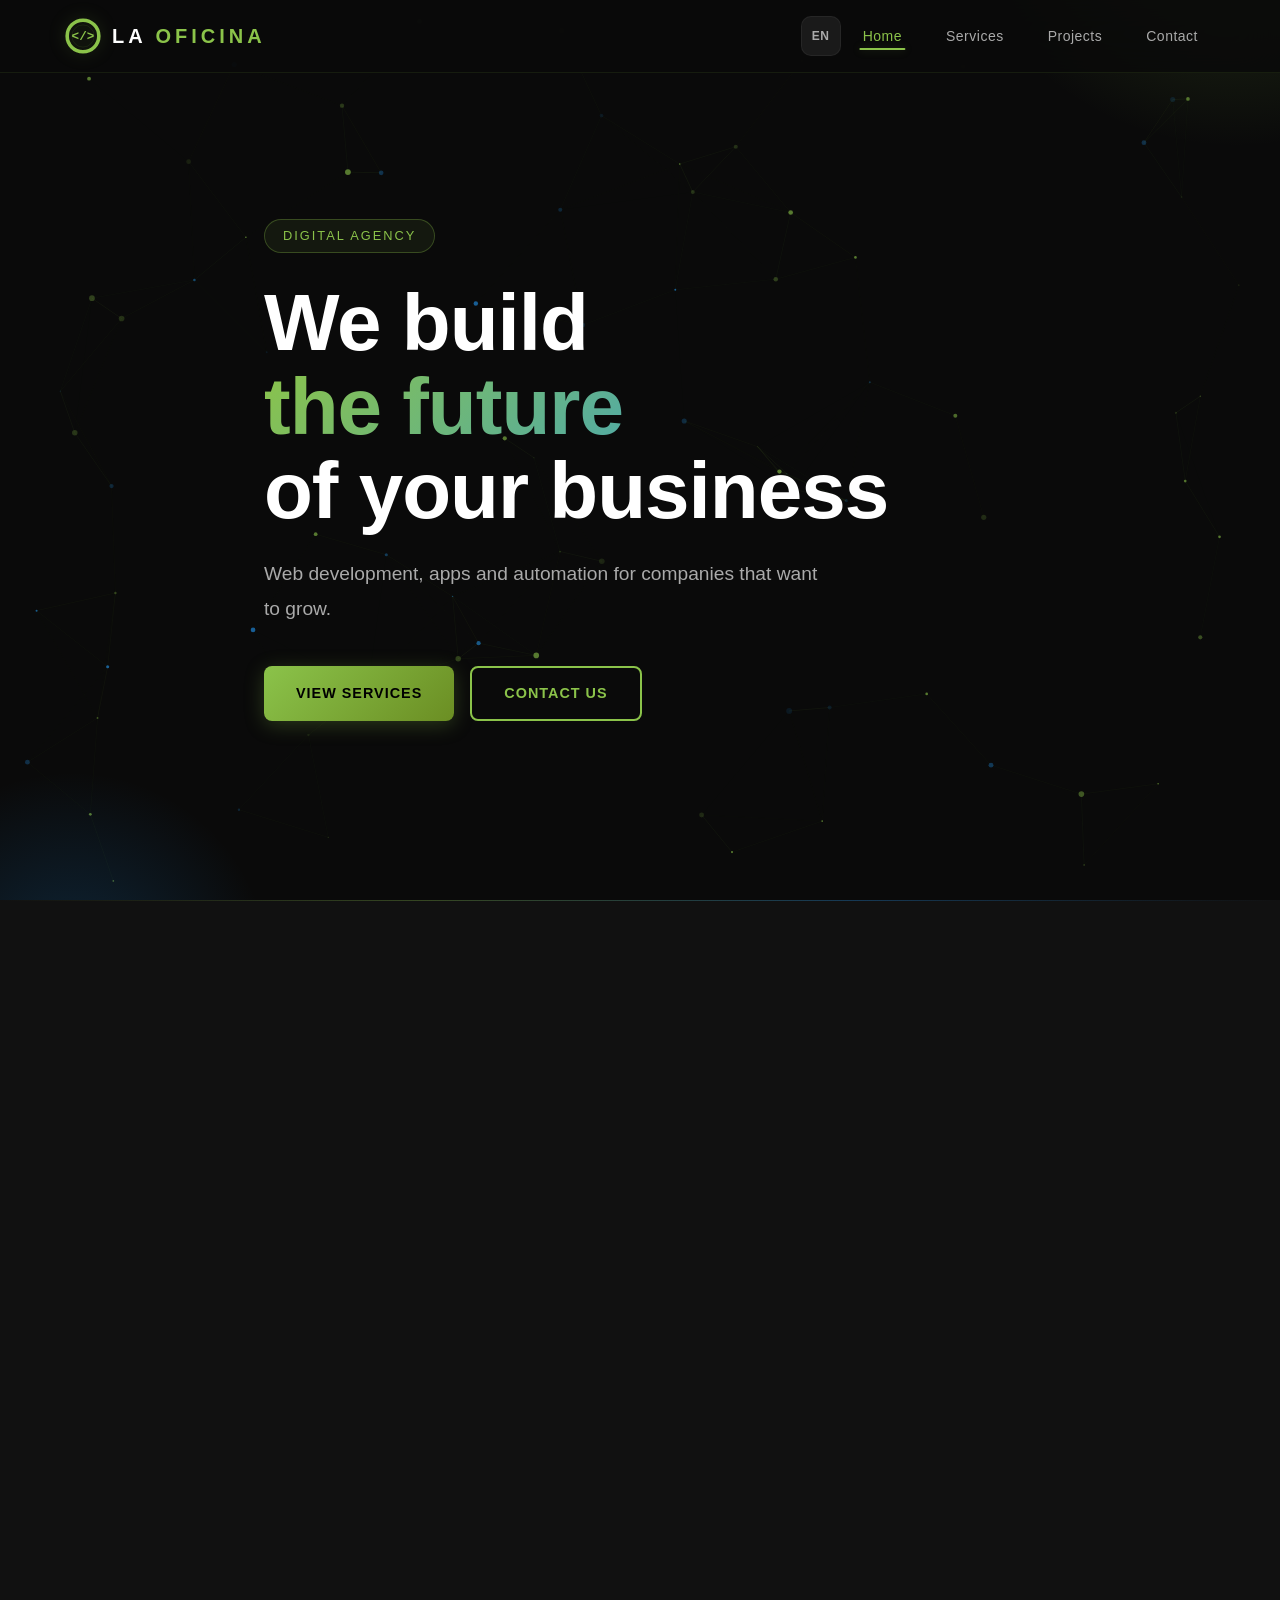
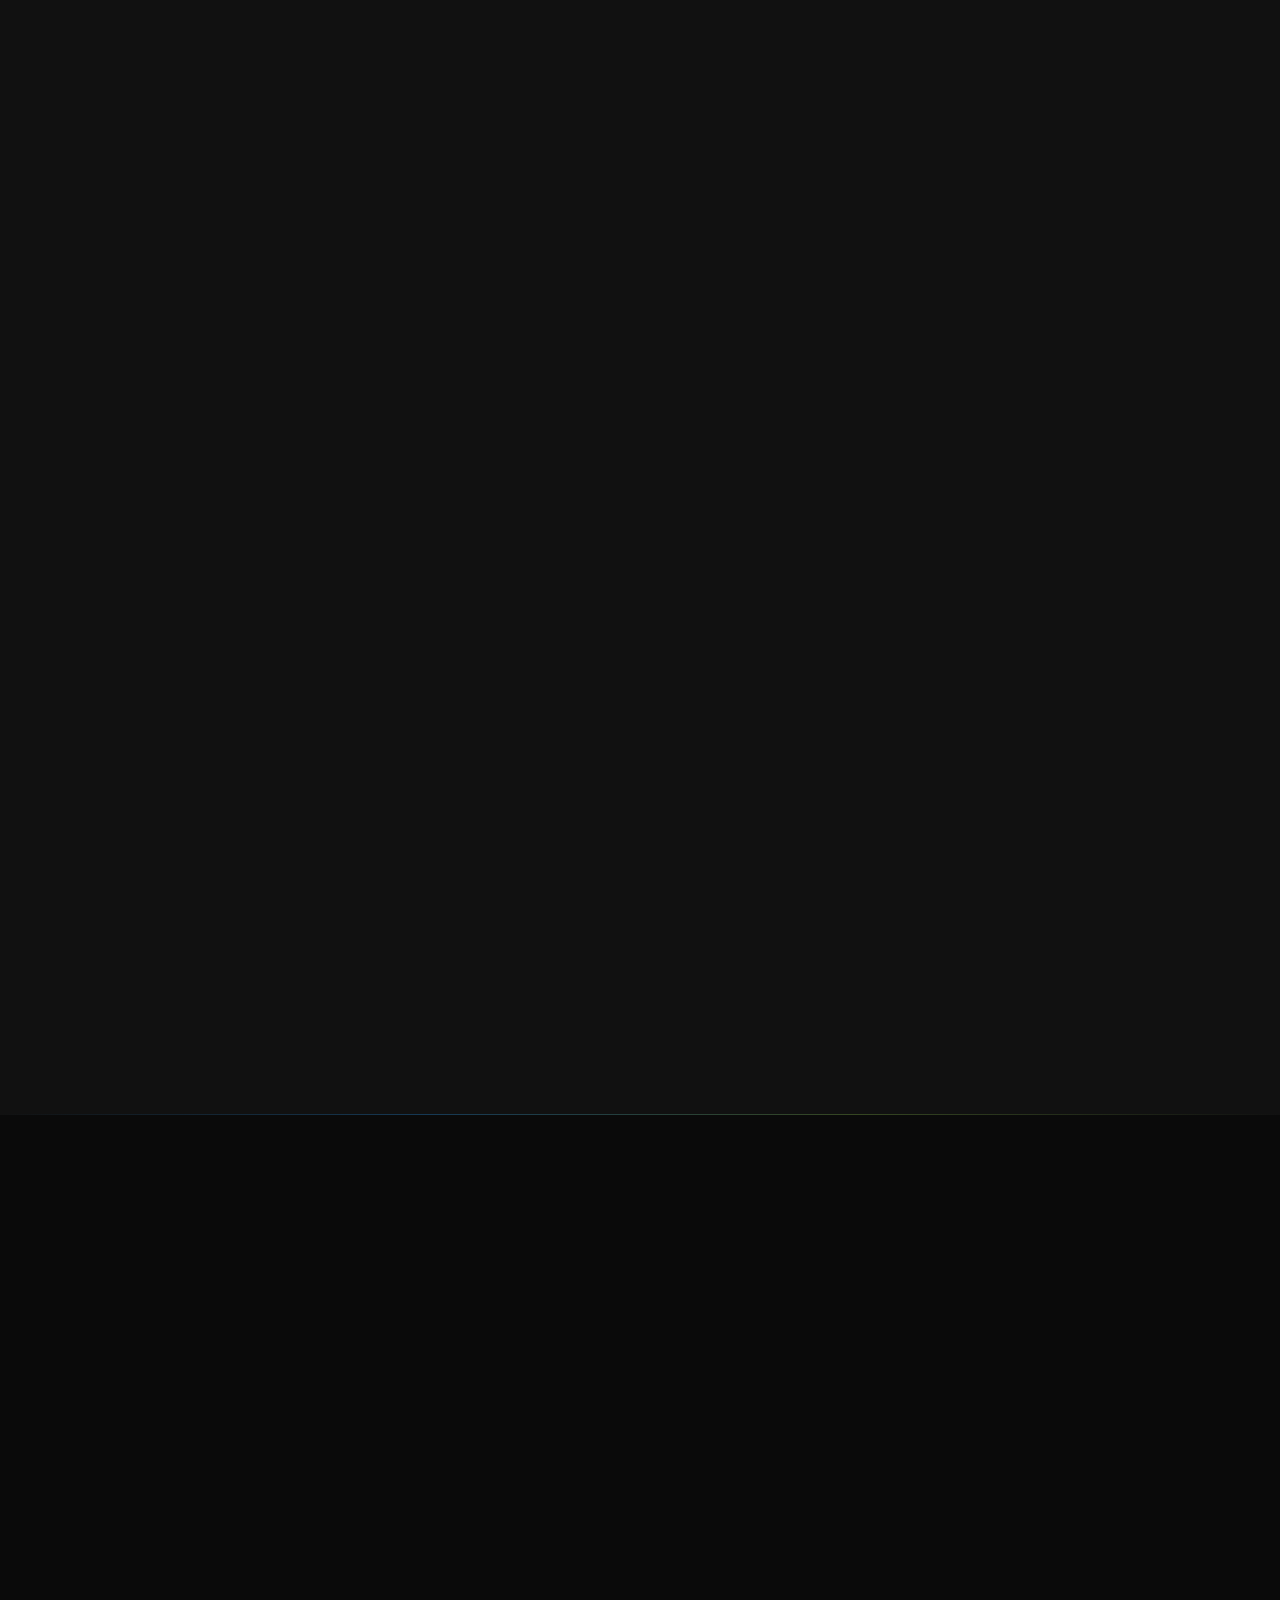
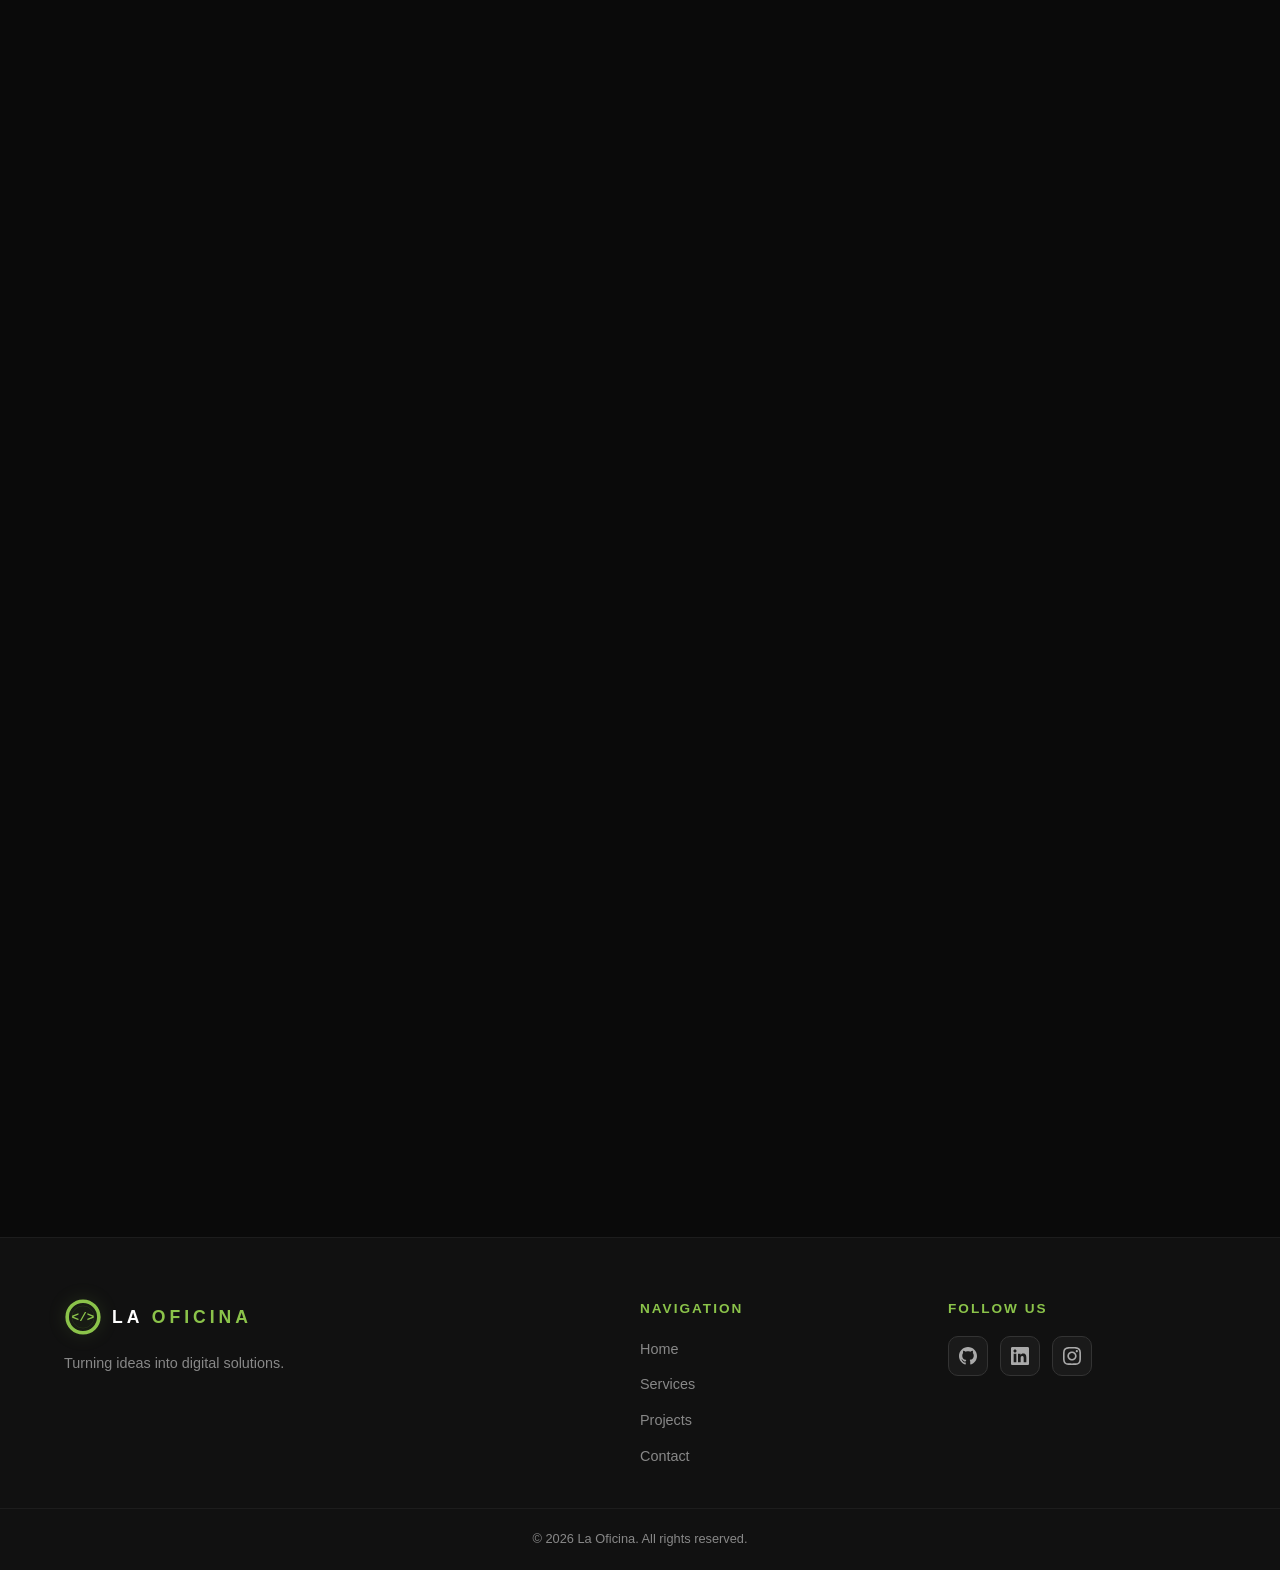
==== commit 217e7a54: "feat: replace web3forms with automation-kit worker for contact form" ====
--- a/index.html
+++ b/index.html
@@ -3,7 +3,7 @@
 <head>
   <meta charset="UTF-8" />
   <meta name="viewport" content="width=device-width, initial-scale=1.0" />
-  <meta http-equiv="Content-Security-Policy" content="default-src 'self'; script-src 'self' https://www.googletagmanager.com https://ajax.googleapis.com https://challenges.cloudflare.com 'nonce-YjFmNjEwM2U1'; style-src 'self' https://fonts.googleapis.com; font-src 'self' https://fonts.gstatic.com; img-src 'self' data:; frame-src https://challenges.cloudflare.com; form-action https://api.web3forms.com; connect-src 'self' https://api.web3forms.com https://www.google-analytics.com https://analytics.google.com https://stats.g.doubleclick.net; base-uri 'self';" />
+  <meta http-equiv="Content-Security-Policy" content="default-src 'self'; script-src 'self' https://www.googletagmanager.com https://ajax.googleapis.com 'nonce-YjFmNjEwM2U1'; style-src 'self' https://fonts.googleapis.com; font-src 'self' https://fonts.gstatic.com; img-src 'self' data:; connect-src 'self' https://automation-kit.tropicalesjw.workers.dev https://www.google-analytics.com https://analytics.google.com https://stats.g.doubleclick.net; base-uri 'self';" />
   <title data-i18n="site.title">La Oficina — Desarrollo y Tecnología</title>
   <meta name="description" content="La Oficina — Desarrollo web, aplicaciones, automatización y soporte para empresas." />
   <meta property="og:title" content="La Oficina — Desarrollo y Tecnología" />
@@ -26,7 +26,6 @@
     gtag('js', new Date());
     gtag('config', 'G-KK5NLVJHXP');
   </script>
-  <script src="https://challenges.cloudflare.com/turnstile/v0/api.js" integrity="sha384-5XIpEyb2LdqwaaewbatlnkneU2uQPYFXoWK/Wx68uzQyMLk82xWd2aSJGIF/0dSN" crossorigin="anonymous" async defer></script>
 </head>
 <body>
 
@@ -273,10 +272,7 @@
       </div>
 
       <div class="contact-grid">
-        <form class="contact-form reveal" id="contactForm" action="https://api.web3forms.com/submit" method="POST">
-          <input type="hidden" name="access_key" value="6c17403c-403f-4ff8-93a0-5740bfa93f1b" />
-          <input type="hidden" name="subject" value="" />
-          <input type="checkbox" name="botcheck" class="hidden" />
+        <form class="contact-form reveal" id="contactForm">
           <div class="form-group">
             <label for="name" data-i18n="contact.form.name">Nombre</label>
             <input type="text" id="name" name="name" required data-i18n-placeholder="contact.form.namePlaceholder" placeholder="Tu nombre" />
@@ -289,7 +285,6 @@
             <label for="message" data-i18n="contact.form.message">Mensaje</label>
             <textarea id="message" name="message" rows="5" required data-i18n-placeholder="contact.form.messagePlaceholder" placeholder="Cuéntanos sobre tu proyecto..."></textarea>
           </div>
-          <div class="cf-turnstile turnstile-wrap" data-sitekey="0x4AAAAAADscb0n8tccfk1FL" data-theme="dark" data-size="flexible"></div>
           <button type="submit" class="btn btn-primary btn-full" id="submitBtn" data-i18n="contact.form.submit">
             Enviar mensaje
           </button>
--- a/assets/css/style.css
+++ b/assets/css/style.css
@@ -11,7 +11,6 @@
 }
 
 .hidden { display: none !important; }
-.turnstile-wrap { margin-bottom: 16px; }
 
 html {
   scroll-behavior: smooth;
@@ -707,15 +706,15 @@
 /* ---- SERVICES ---- */
 .services-grid {
   display: grid;
-  grid-template-columns: repeat(auto-fit, minmax(240px, 1fr));
-  gap: 24px;
+  grid-template-columns: repeat(auto-fit, minmax(280px, 1fr));
+  gap: 28px;
 }
 
 .service-card {
   background: var(--surface);
   border: 1px solid var(--border);
   border-radius: var(--radius-lg);
-  padding: 36px 28px;
+  padding: 44px 32px;
   text-align: center;
   transition: var(--transition);
   position: relative;
@@ -735,9 +734,9 @@
 }
 
 .service-card:hover {
-  transform: translateY(-6px) perspective(400px) rotateX(calc(var(--tilt-y, 0) * -8deg)) rotateY(calc(var(--tilt-x, 0) * 8deg));
-  border-color: rgba(139, 195, 74, 0.2);
-  box-shadow: 0 10px 40px rgba(0, 0, 0, 0.4);
+  transform: translateY(-8px) perspective(500px) rotateX(calc(var(--tilt-y, 0) * -8deg)) rotateY(calc(var(--tilt-x, 0) * 8deg));
+  border-color: rgba(139, 195, 74, 0.3);
+  box-shadow: 0 16px 48px rgba(0, 0, 0, 0.5);
 }
 
 .service-card:hover::before {
@@ -745,9 +744,9 @@
 }
 
 .service-icon {
-  width: 52px;
-  height: 52px;
-  margin: 0 auto 20px;
+  width: 56px;
+  height: 56px;
+  margin: 0 auto 22px;
   color: var(--verde);
   transition: var(--transition);
 }
@@ -758,15 +757,15 @@
 }
 
 .service-title {
-  font-size: 1.1rem;
+  font-size: 1.15rem;
   font-weight: 700;
-  margin-bottom: 12px;
+  margin-bottom: 14px;
 }
 
 .service-desc {
   color: var(--gris-400);
-  font-size: 0.88rem;
-  line-height: 1.7;
+  font-size: 0.92rem;
+  line-height: 1.75;
 }
 
 /* ---- SERVICE CARD EXPANDED (AUTOMATION) ---- */
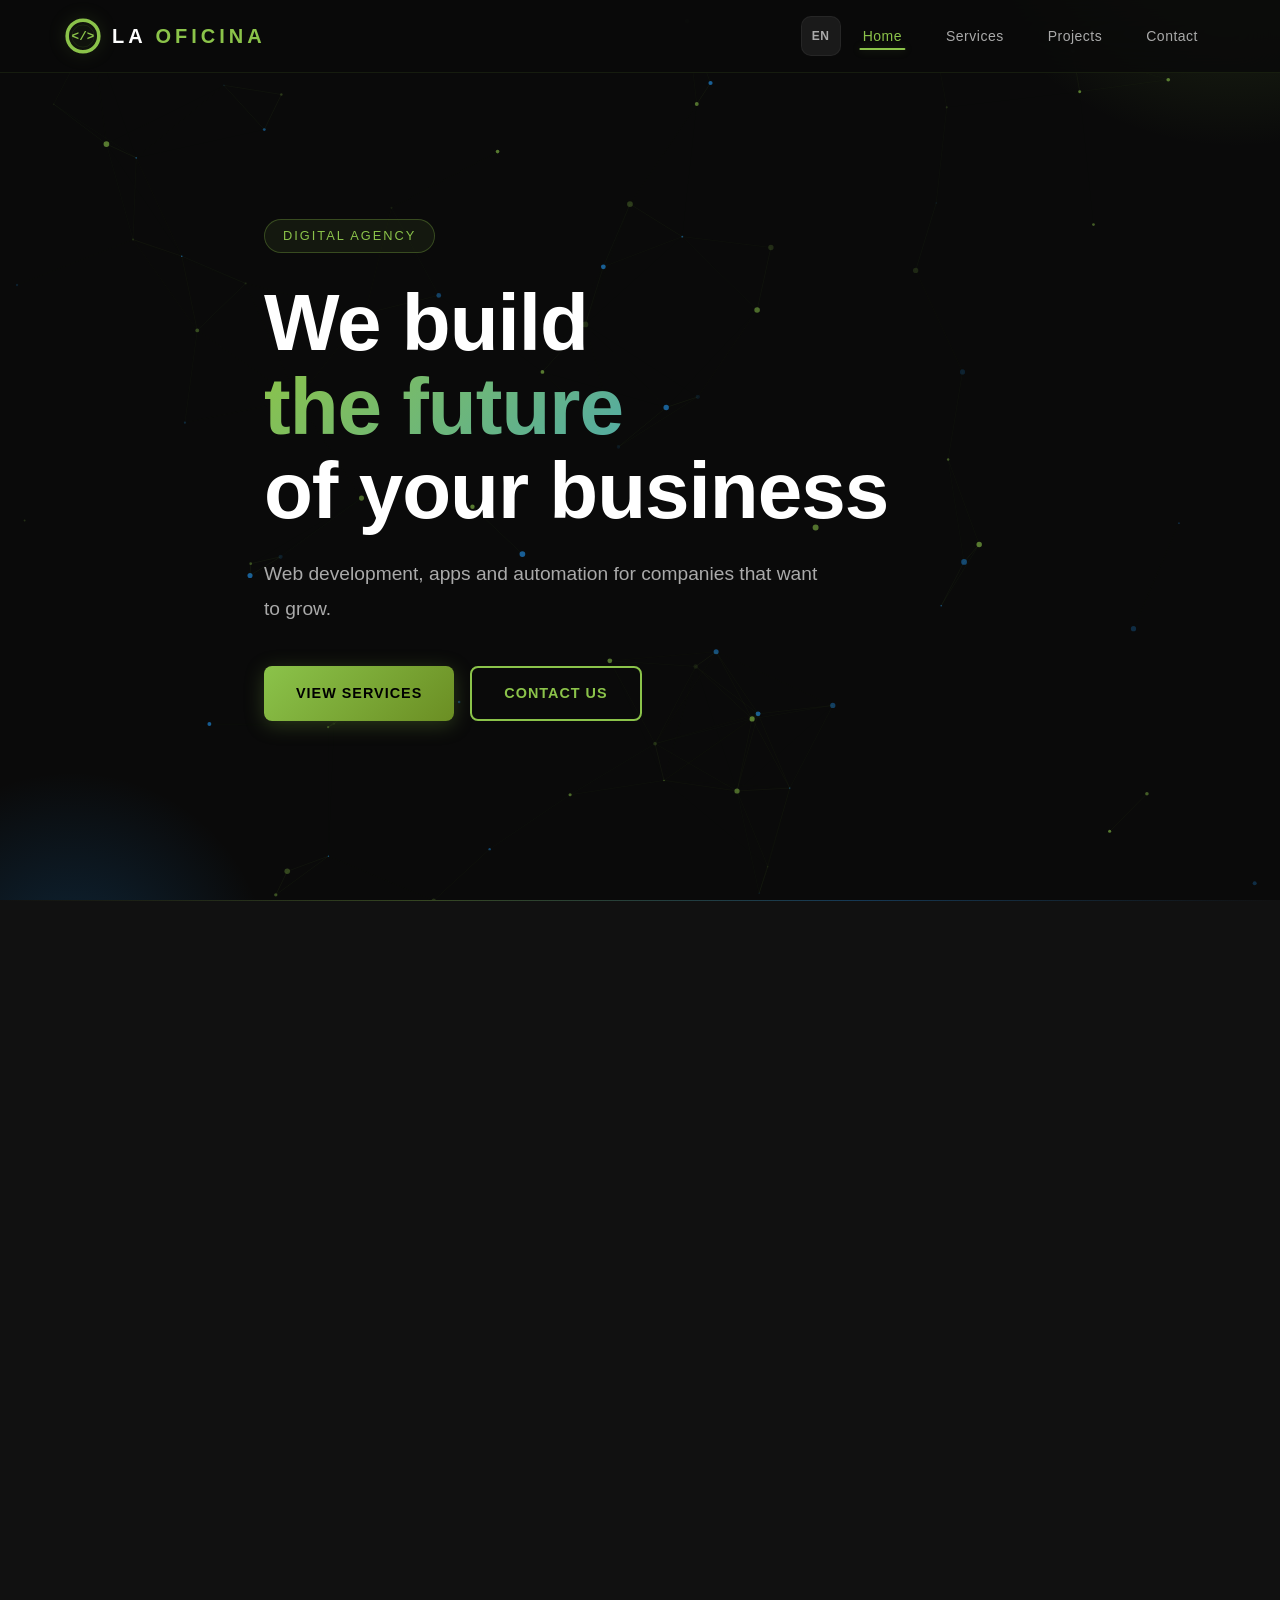
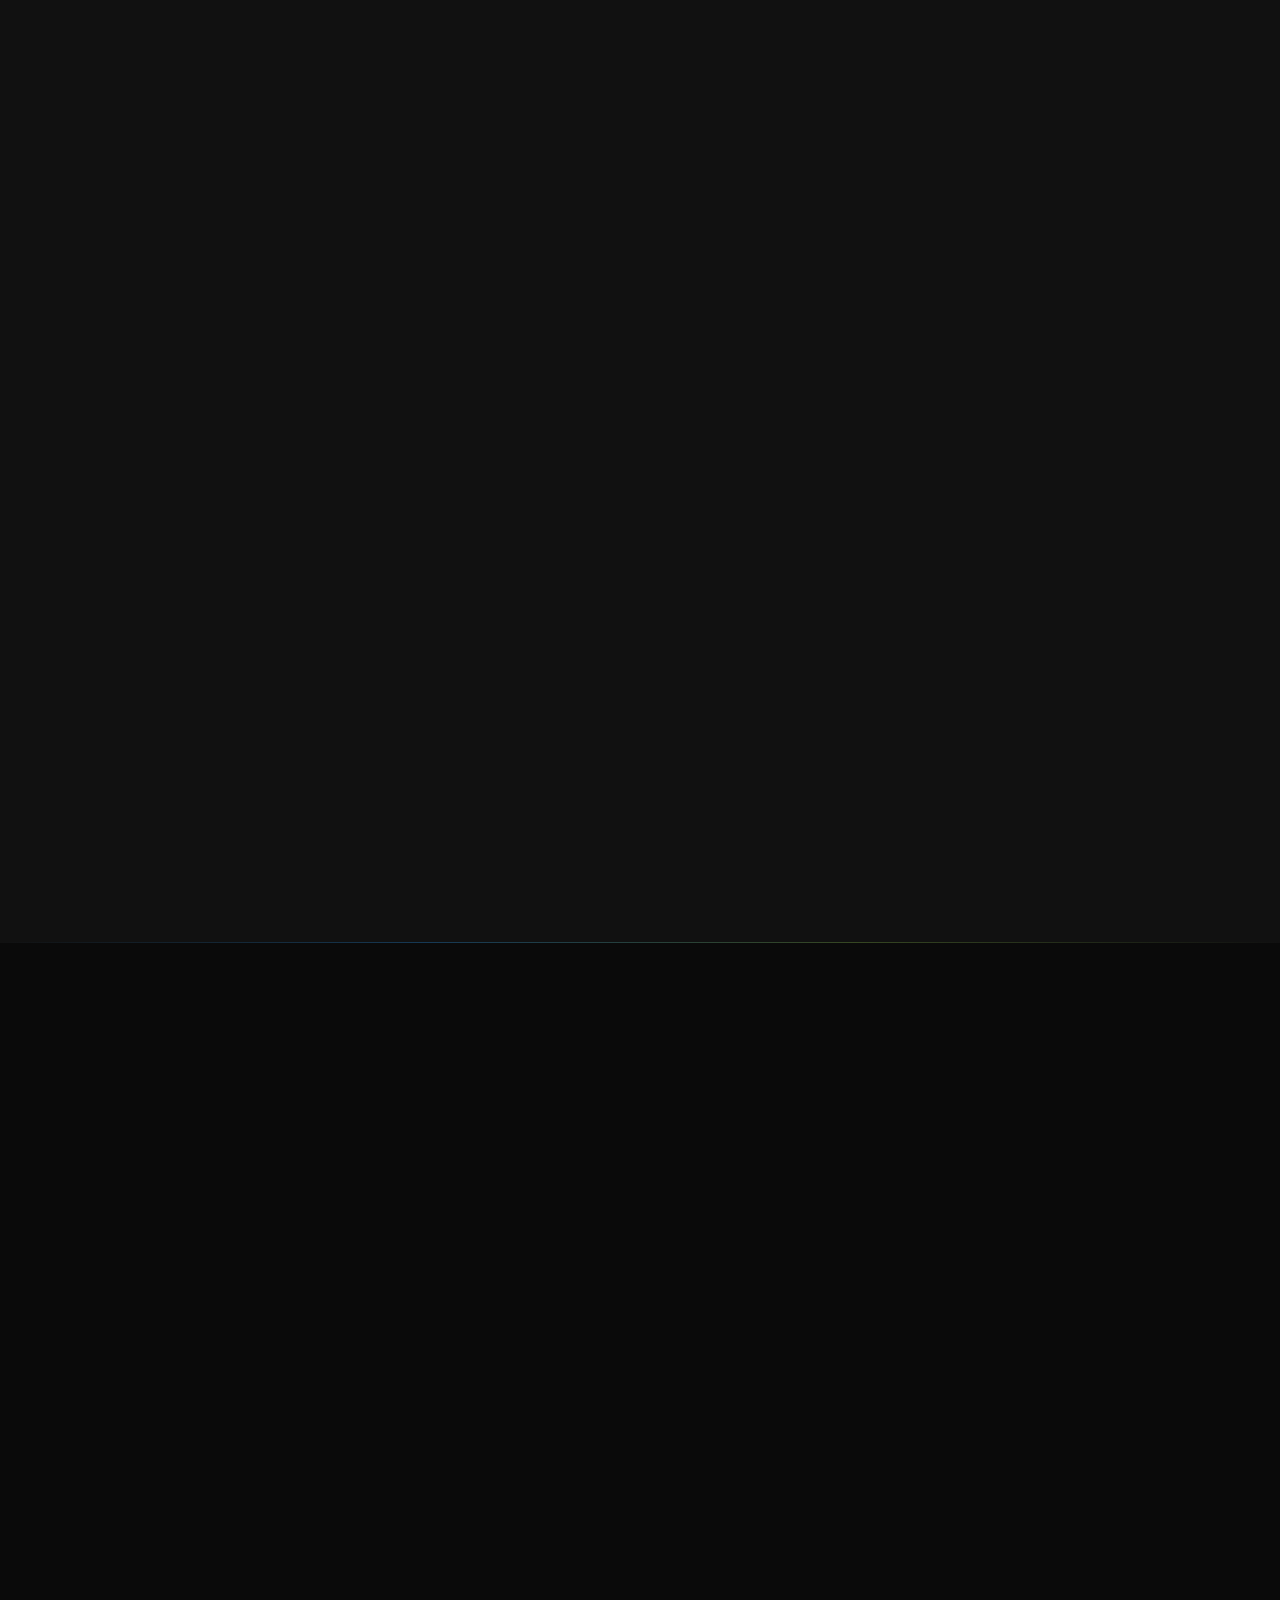
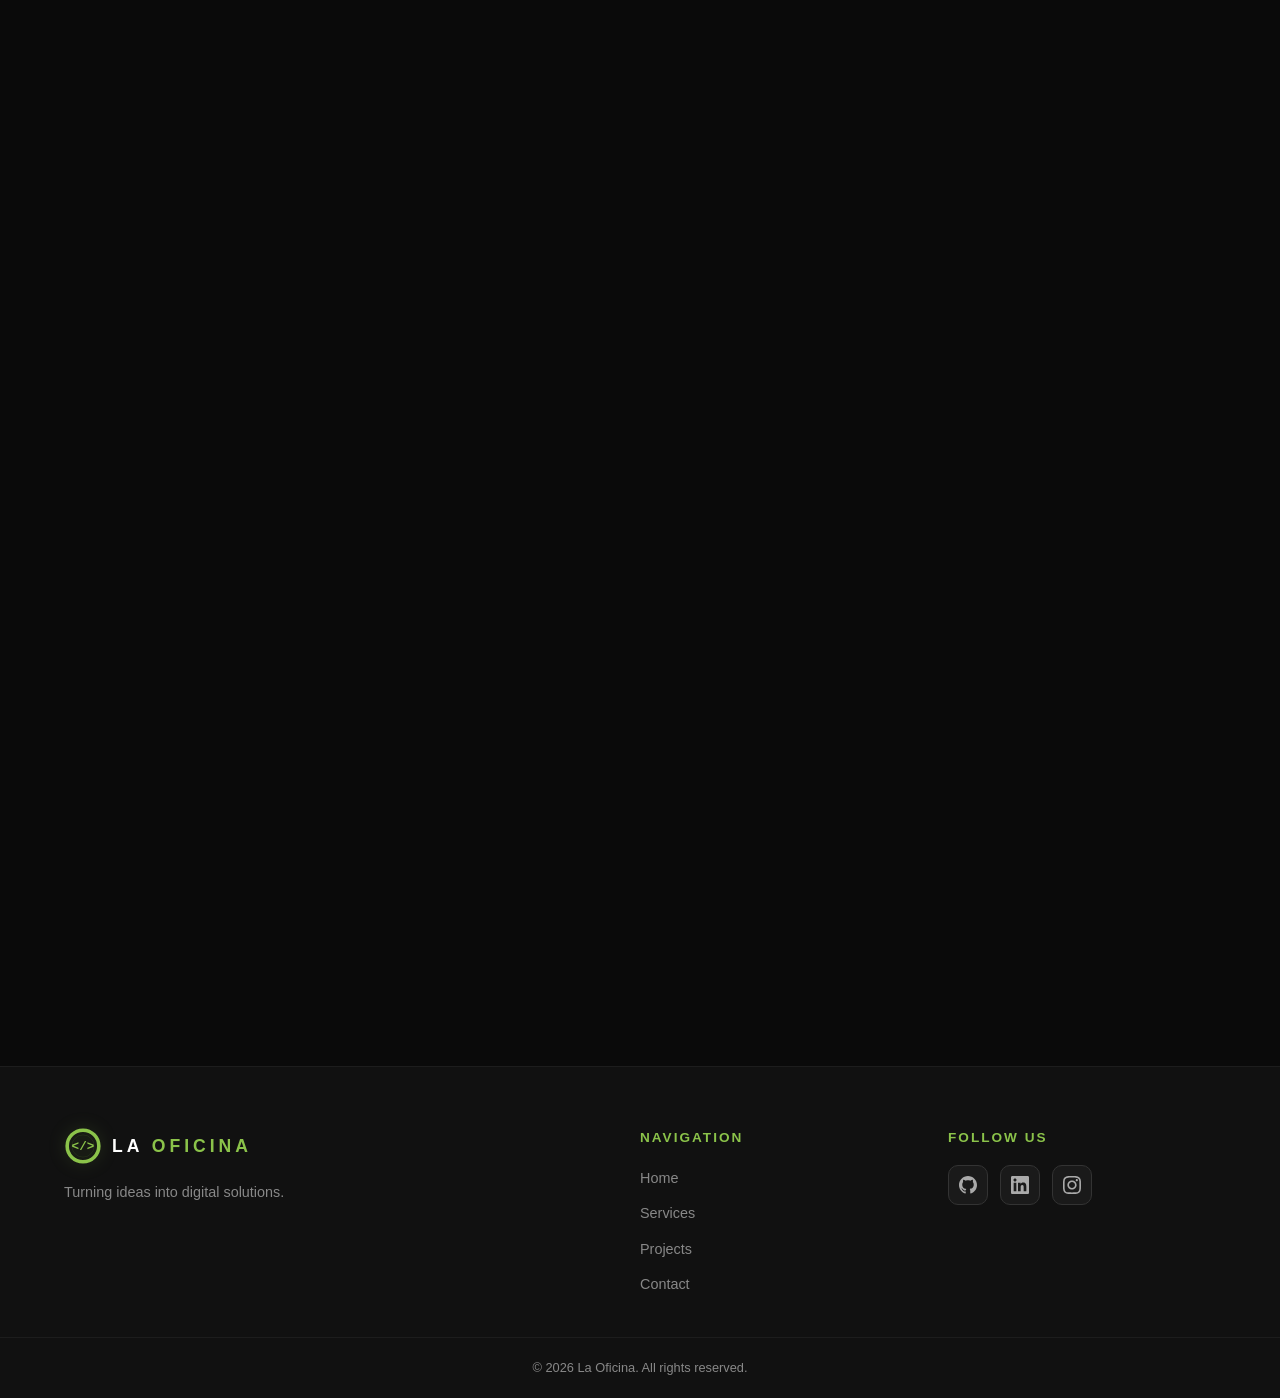
==== commit e7518d55: "Quitar CTA y reducir tamano de tarjeta Automatizacion" ====
--- a/index.html
+++ b/index.html
@@ -241,8 +241,6 @@
               </tbody>
             </table>
           </div>
-
-          <a href="#contacto" class="btn btn-primary" data-i18n="service4.cta">Start now</a>
         </div>
       </div>
     </div>
--- a/assets/css/style.css
+++ b/assets/css/style.css
@@ -771,27 +771,27 @@
 /* ---- SERVICE CARD EXPANDED (AUTOMATION) ---- */
 .service-card-auto {
   grid-column: 1 / -1;
-  padding: 40px 36px;
+  padding: 32px 28px;
   text-align: left;
 }
 
 .auto-header {
   text-align: center;
-  margin-bottom: 32px;
+  margin-bottom: 24px;
 }
 
 .auto-features {
   display: grid;
   grid-template-columns: repeat(3, 1fr);
-  gap: 20px;
-  margin-bottom: 36px;
+  gap: 16px;
+  margin-bottom: 24px;
 }
 
 .auto-feature {
   background: rgba(255,255,255,0.02);
   border: 1px solid var(--border);
   border-radius: var(--radius);
-  padding: 24px 20px;
+  padding: 18px 16px;
   text-align: center;
   transition: var(--transition);
 }
@@ -824,15 +824,15 @@
 .auto-pricing {
   display: grid;
   grid-template-columns: 1fr 1fr;
-  gap: 20px;
-  margin-bottom: 36px;
+  gap: 16px;
+  margin-bottom: 24px;
 }
 
 .auto-pricing-card {
   background: rgba(255,255,255,0.02);
   border: 1px solid var(--border);
   border-radius: var(--radius-lg);
-  padding: 28px 24px;
+  padding: 22px 20px;
   text-align: center;
   transition: var(--transition);
 }
@@ -867,11 +867,11 @@
 
 .auto-pricing-amount {
   display: block;
-  font-size: 2.5rem;
+  font-size: 2rem;
   font-weight: 900;
   color: var(--text);
   line-height: 1.1;
-  margin-bottom: 4px;
+  margin-bottom: 2px;
 }
 
 .auto-pricing-setup .auto-pricing-amount {
@@ -884,9 +884,9 @@
 
 .auto-pricing-period {
   display: block;
-  font-size: 0.8rem;
+  font-size: 0.75rem;
   color: var(--gris-400);
-  margin-bottom: 20px;
+  margin-bottom: 16px;
 }
 
 .auto-pricing-list {
@@ -913,7 +913,7 @@
 }
 
 .auto-compare {
-  margin-bottom: 32px;
+  margin-bottom: 0;
   overflow-x: auto;
 }
 
@@ -955,12 +955,6 @@
 
 .auto-compare tr:hover {
   background: rgba(255,255,255,0.02);
-}
-
-.service-card-auto > .btn {
-  display: block;
-  width: fit-content;
-  margin: 0 auto;
 }
 
 .service-card:nth-child(1) { transition-delay: 0s; }
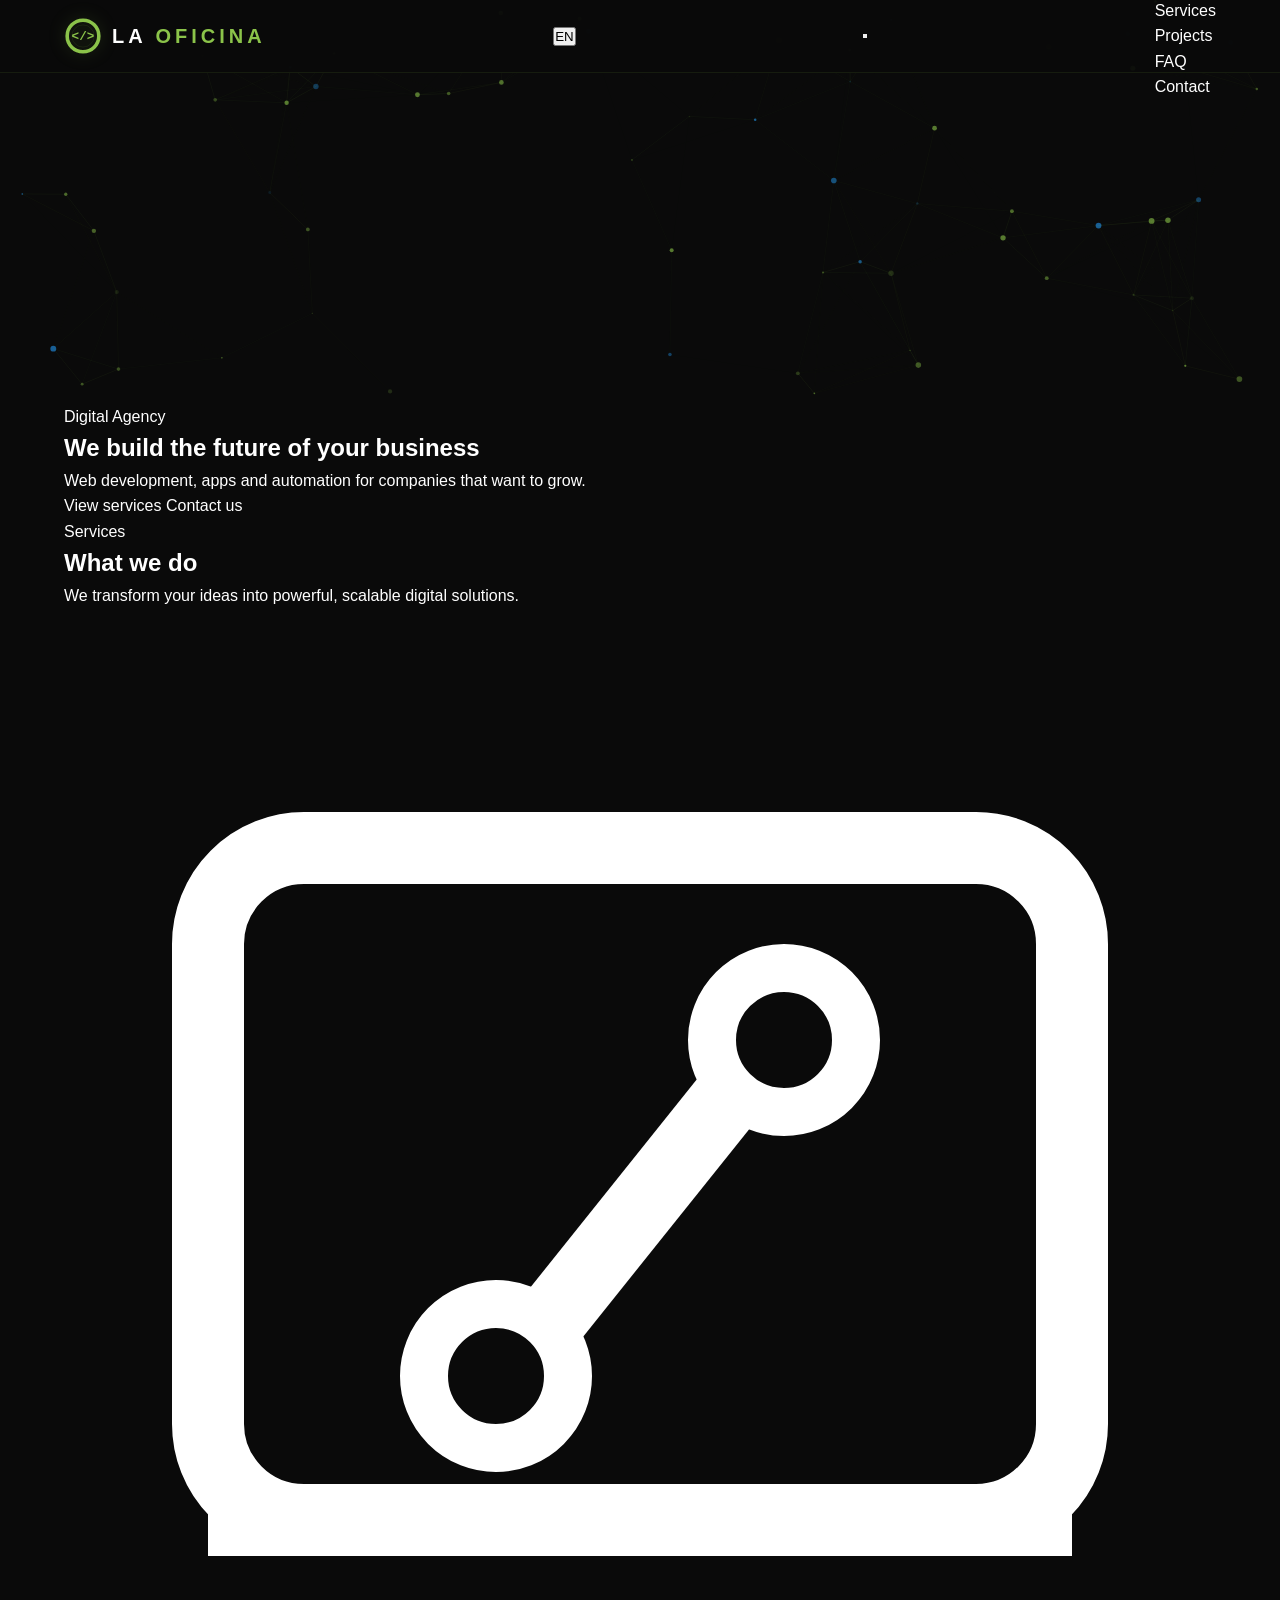
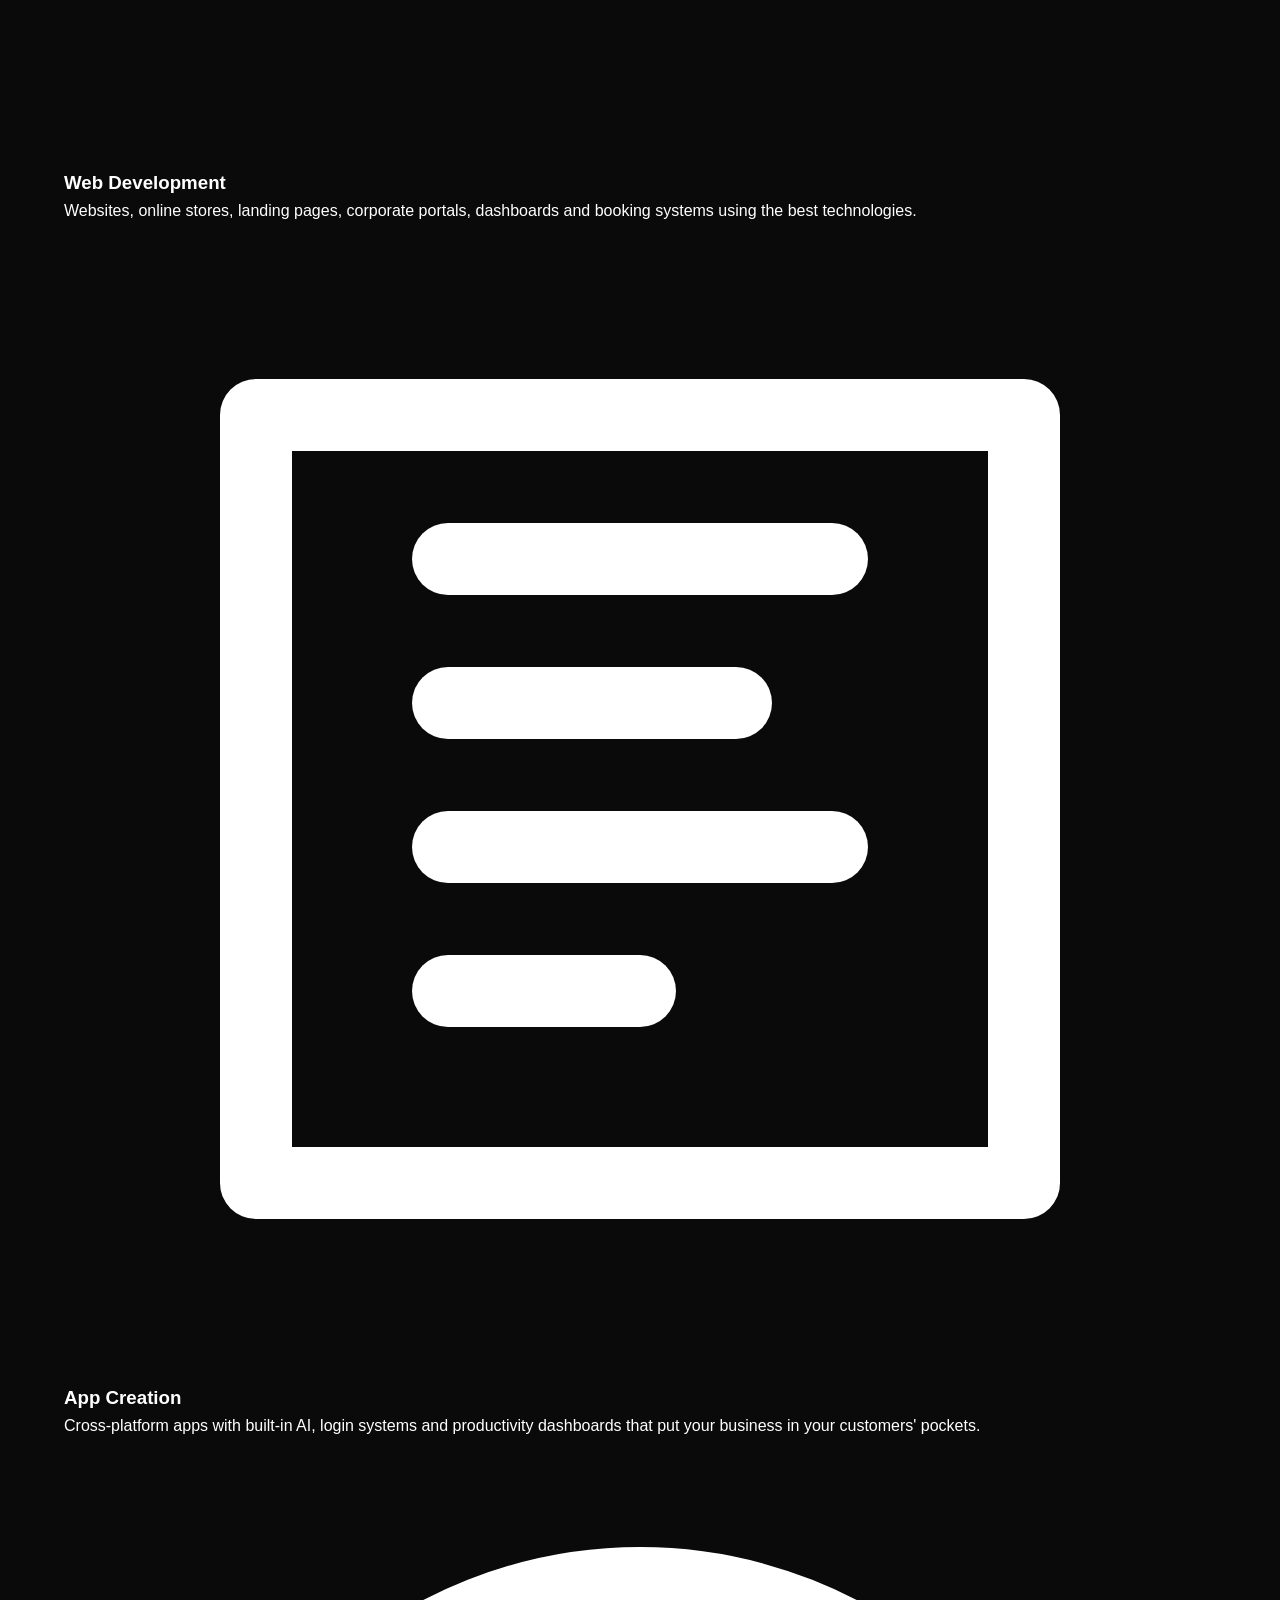
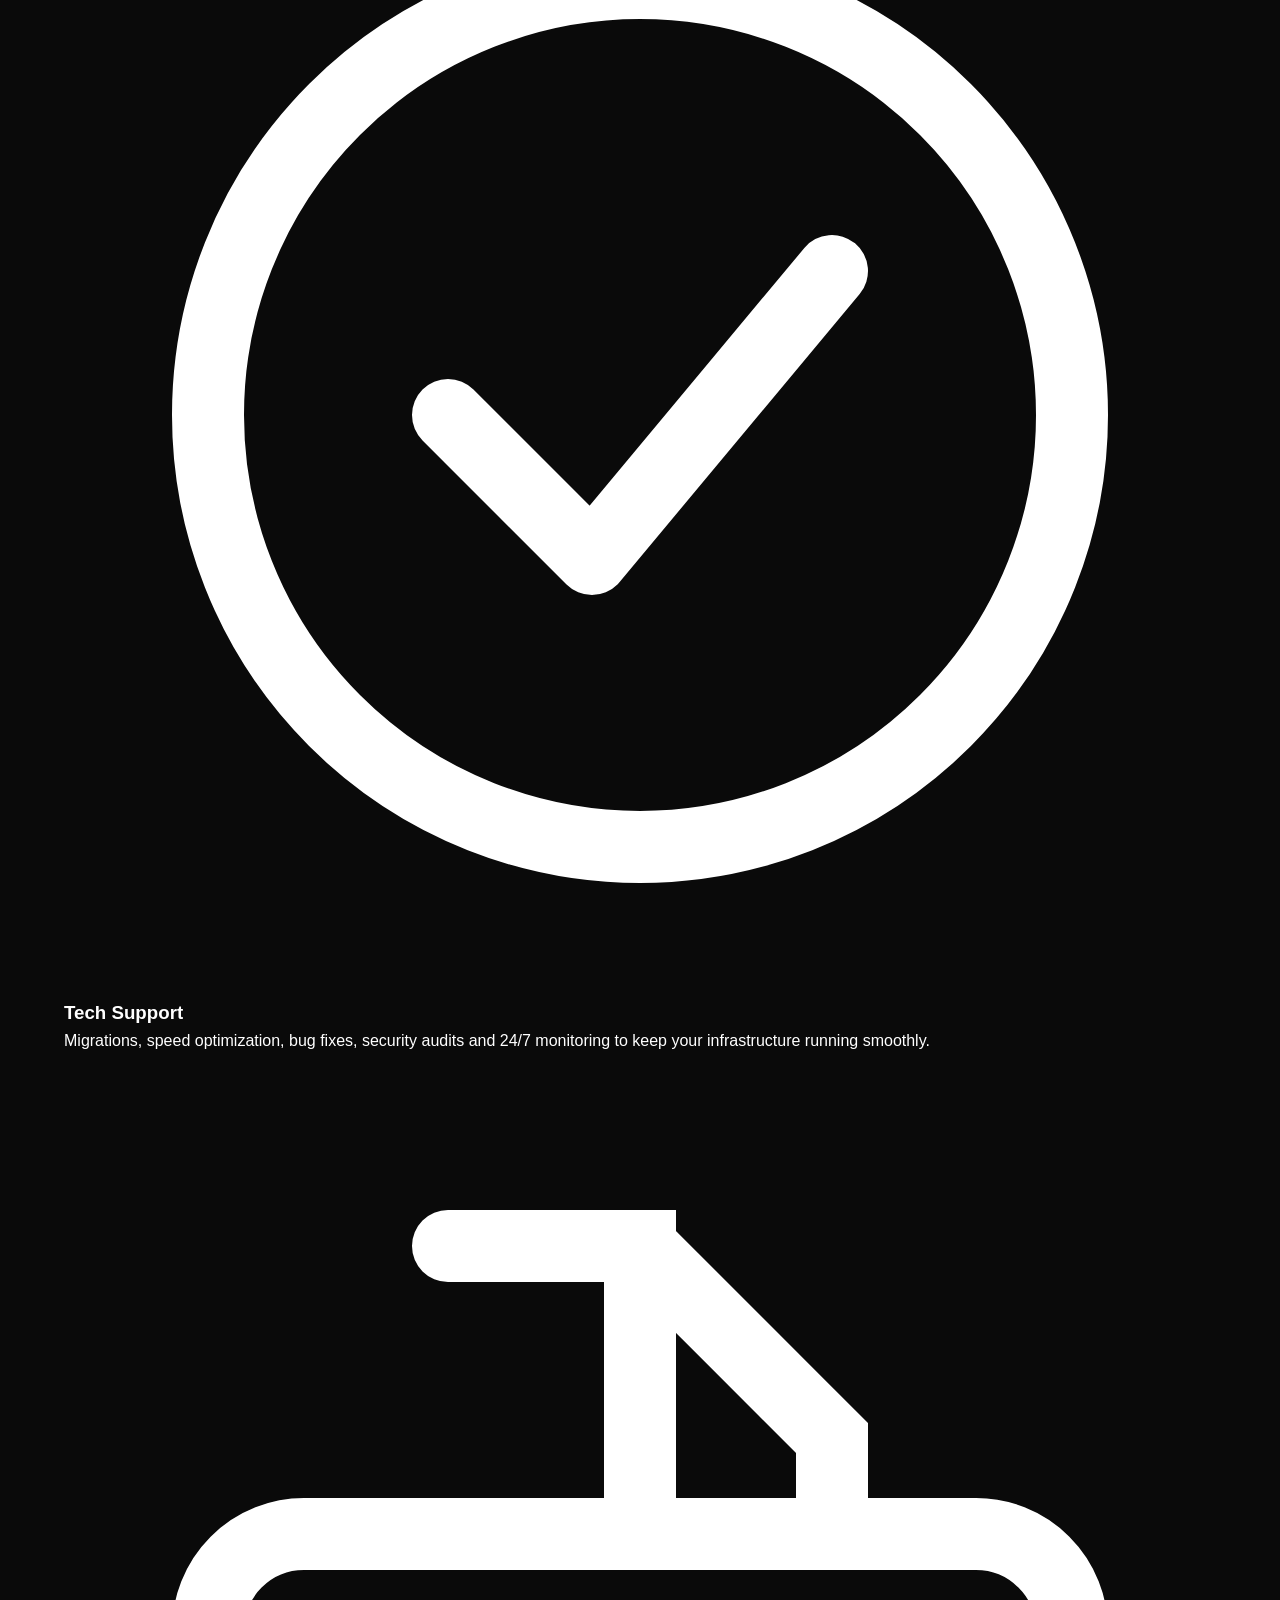
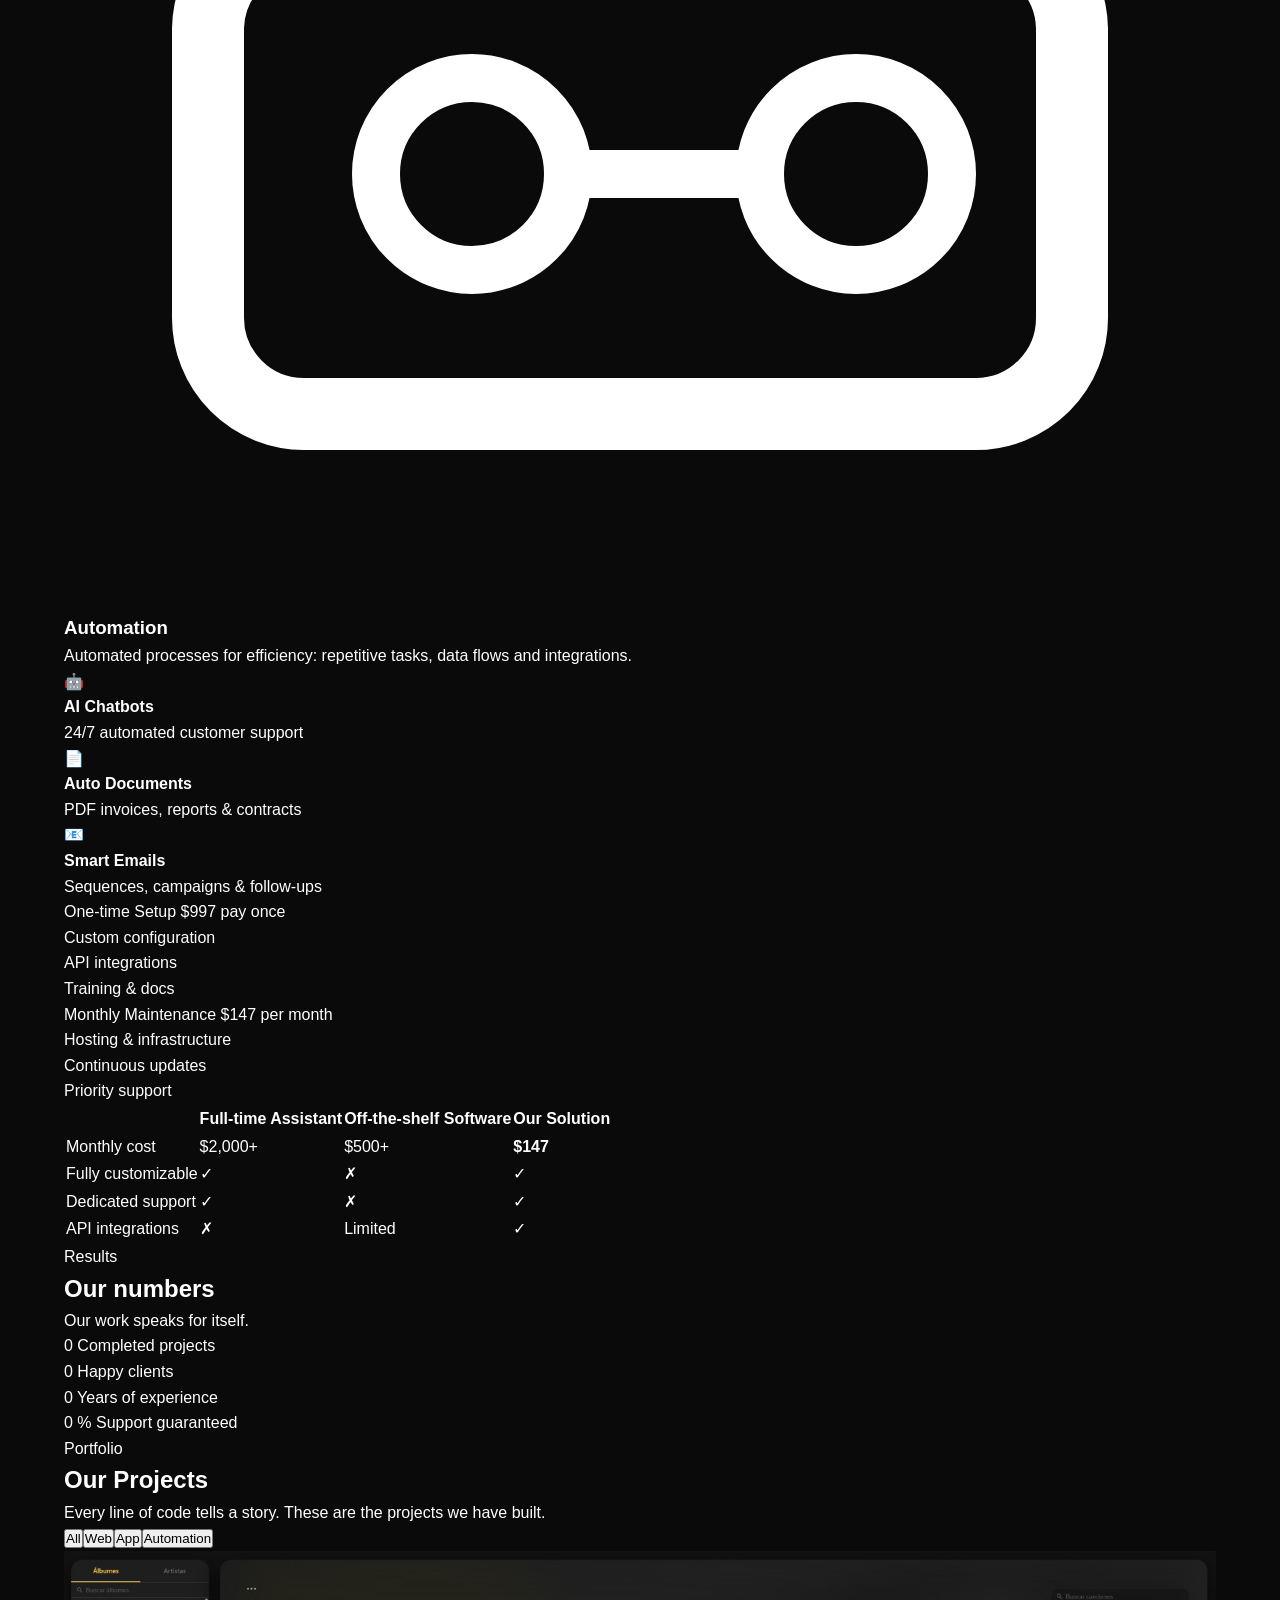
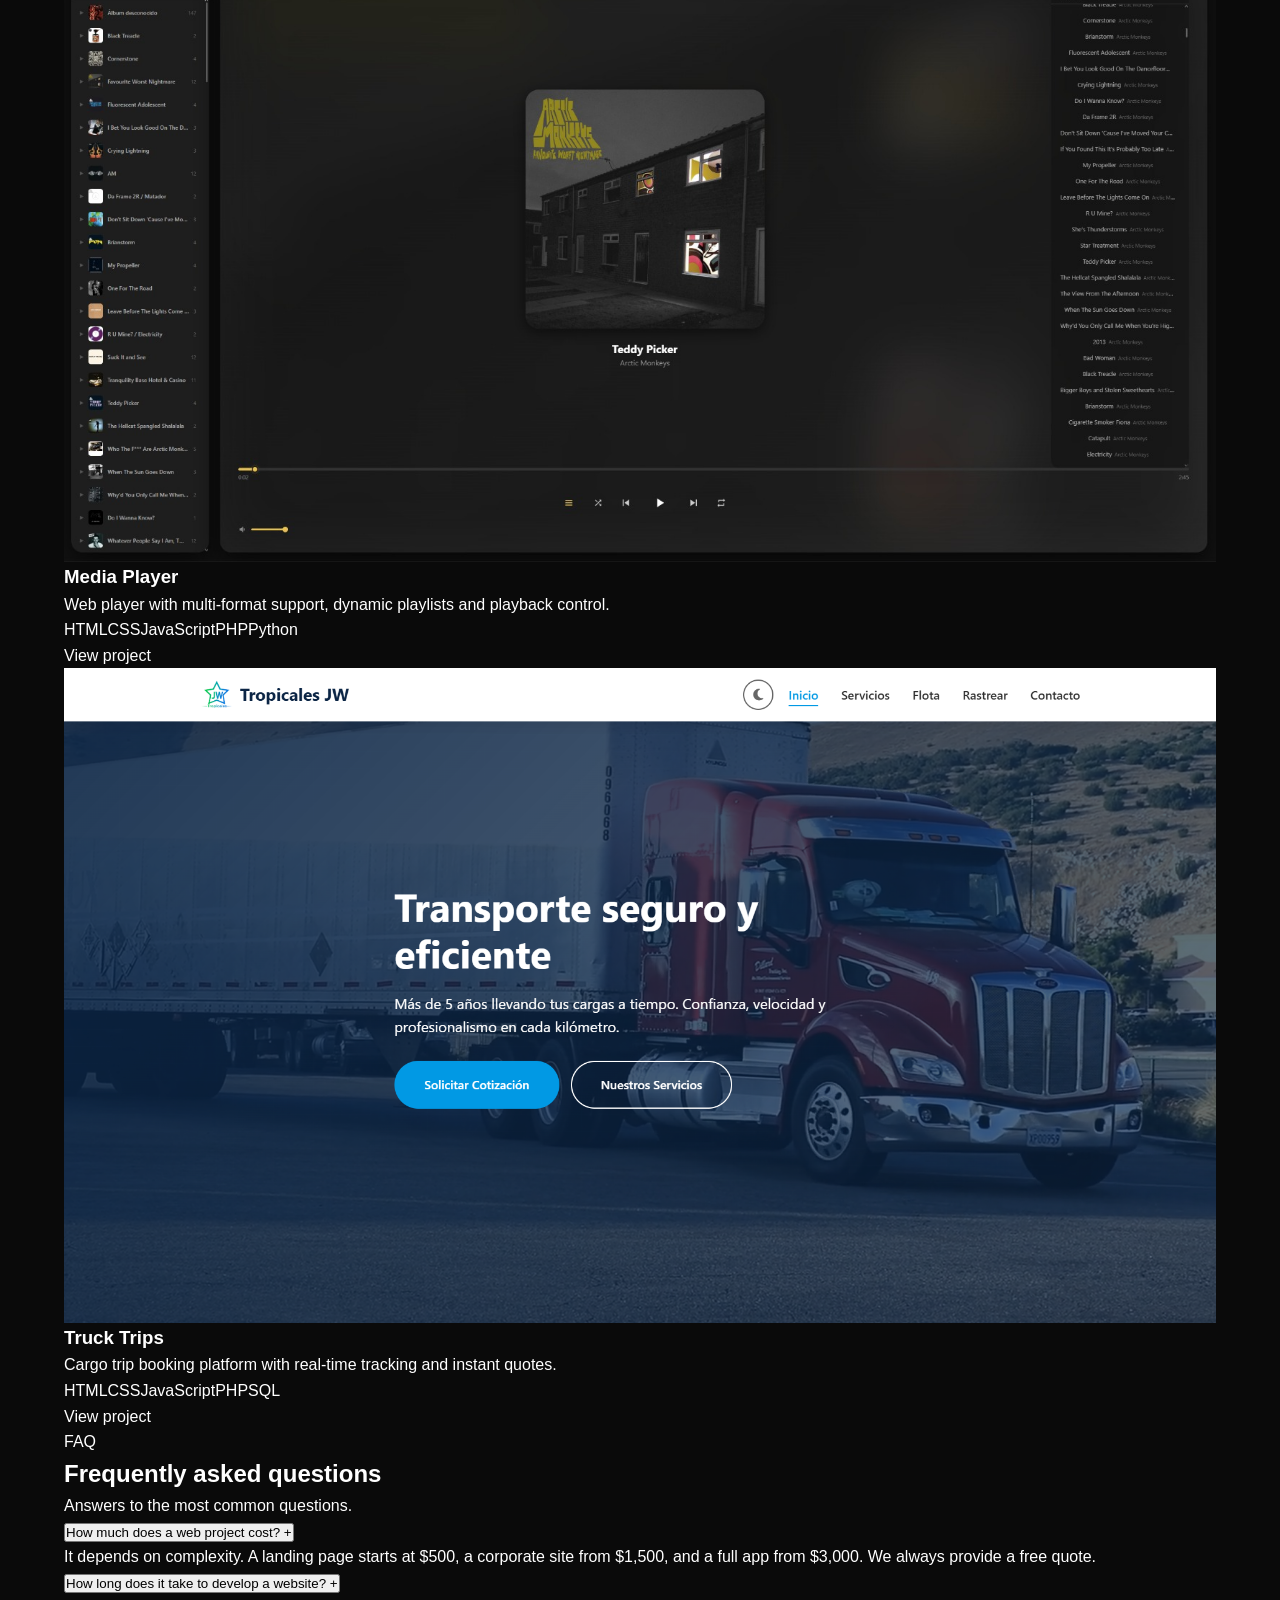
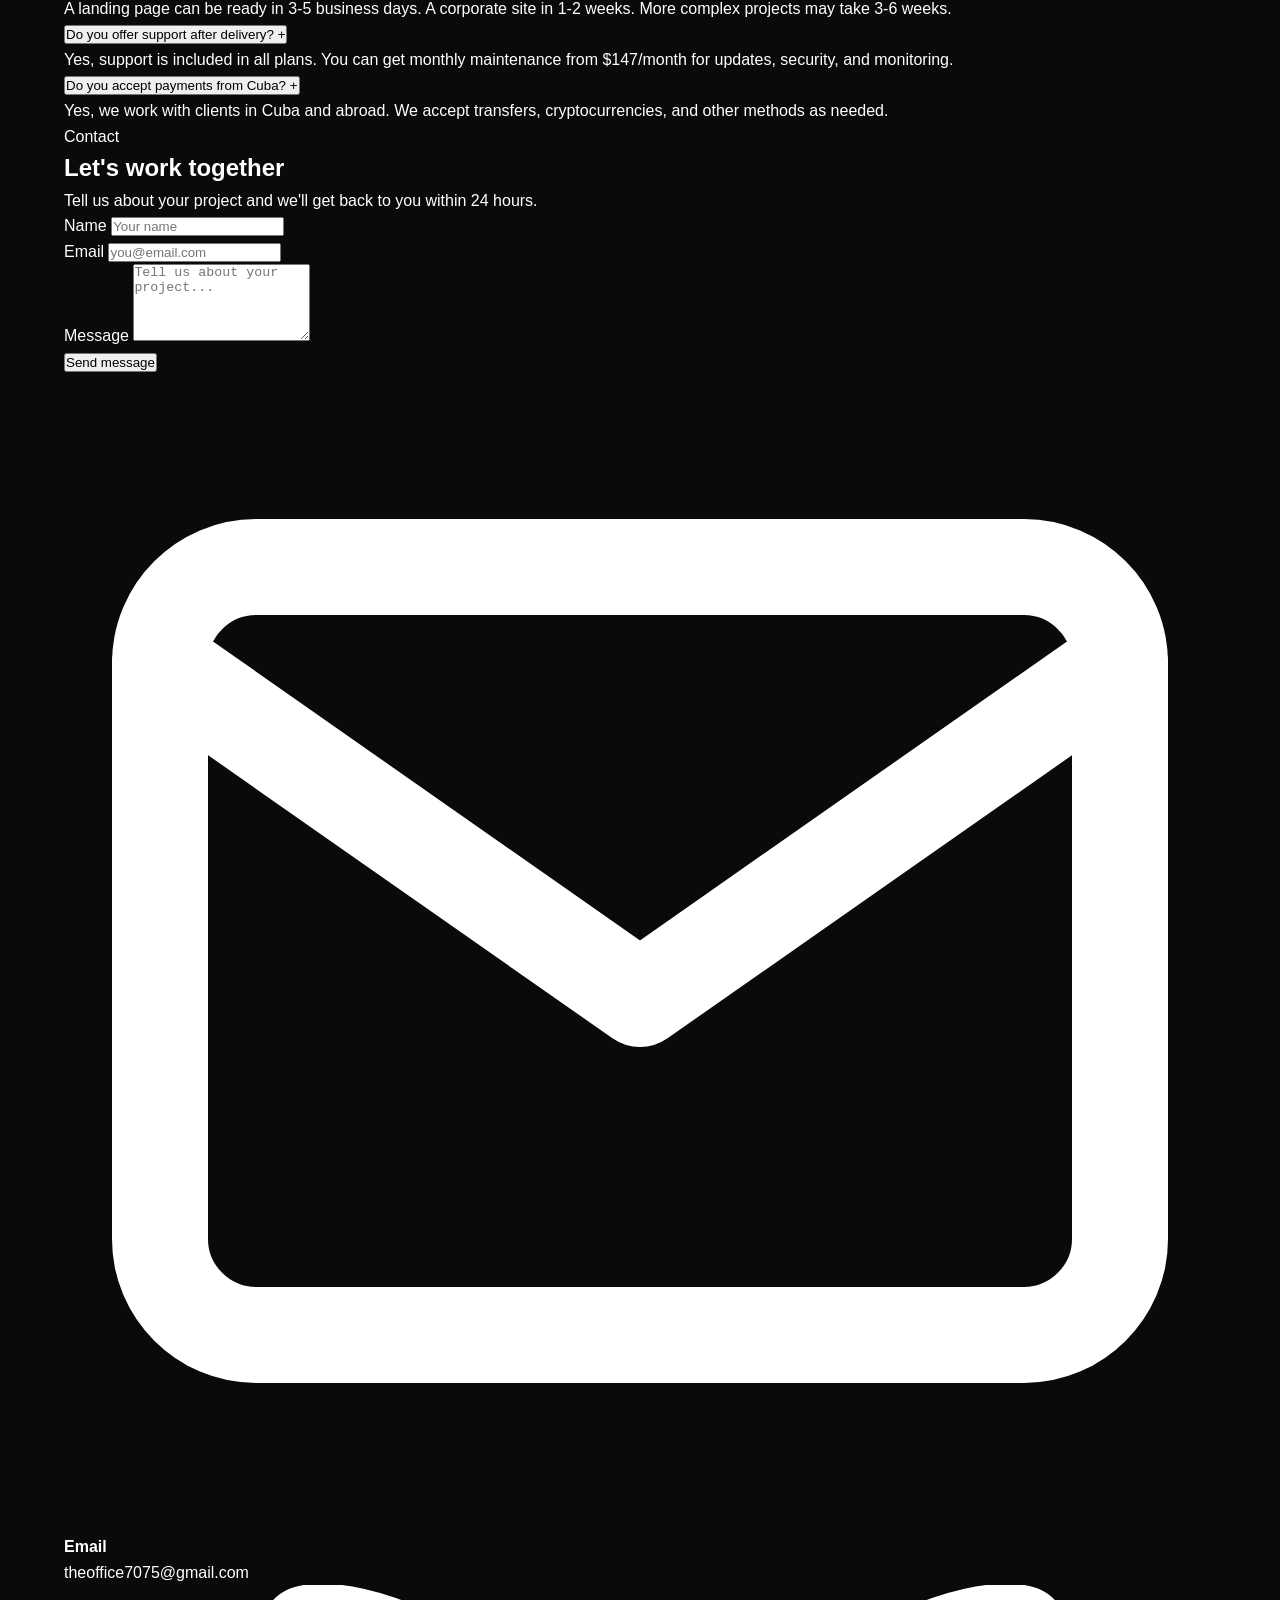
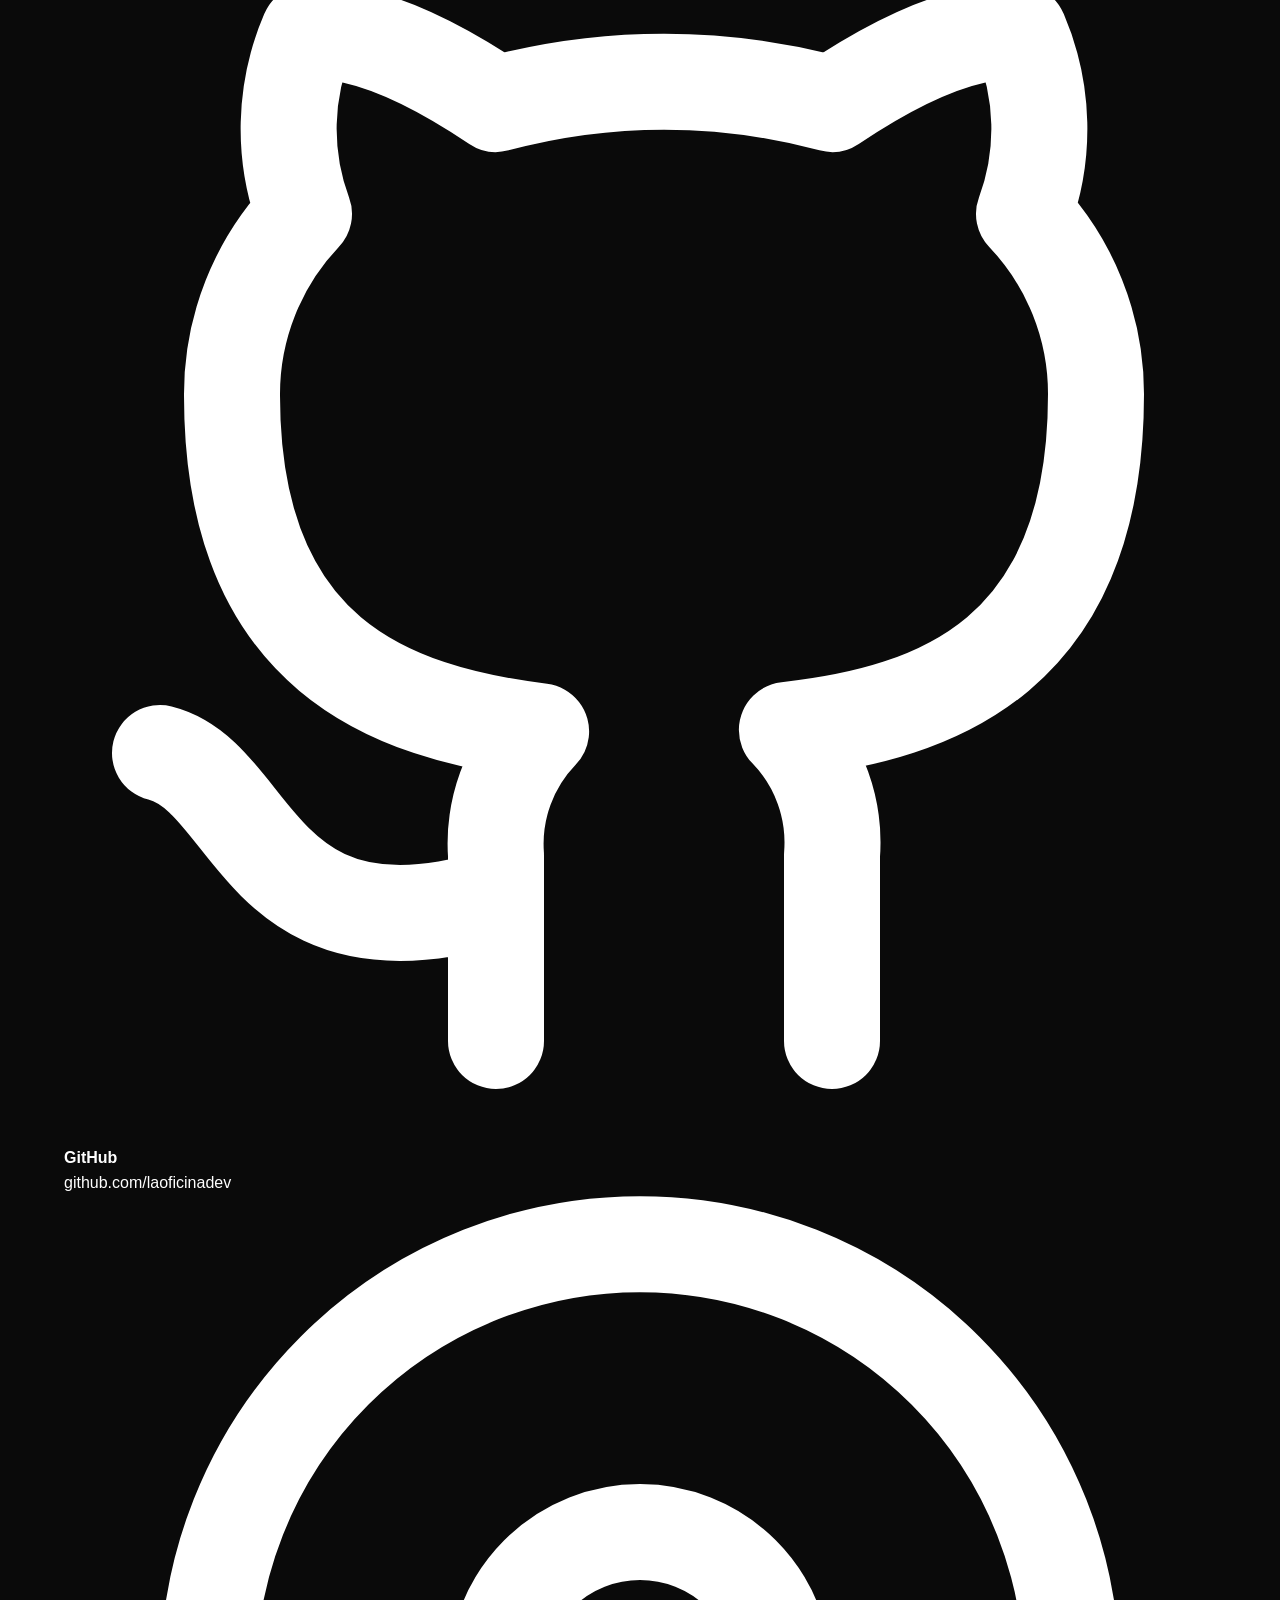
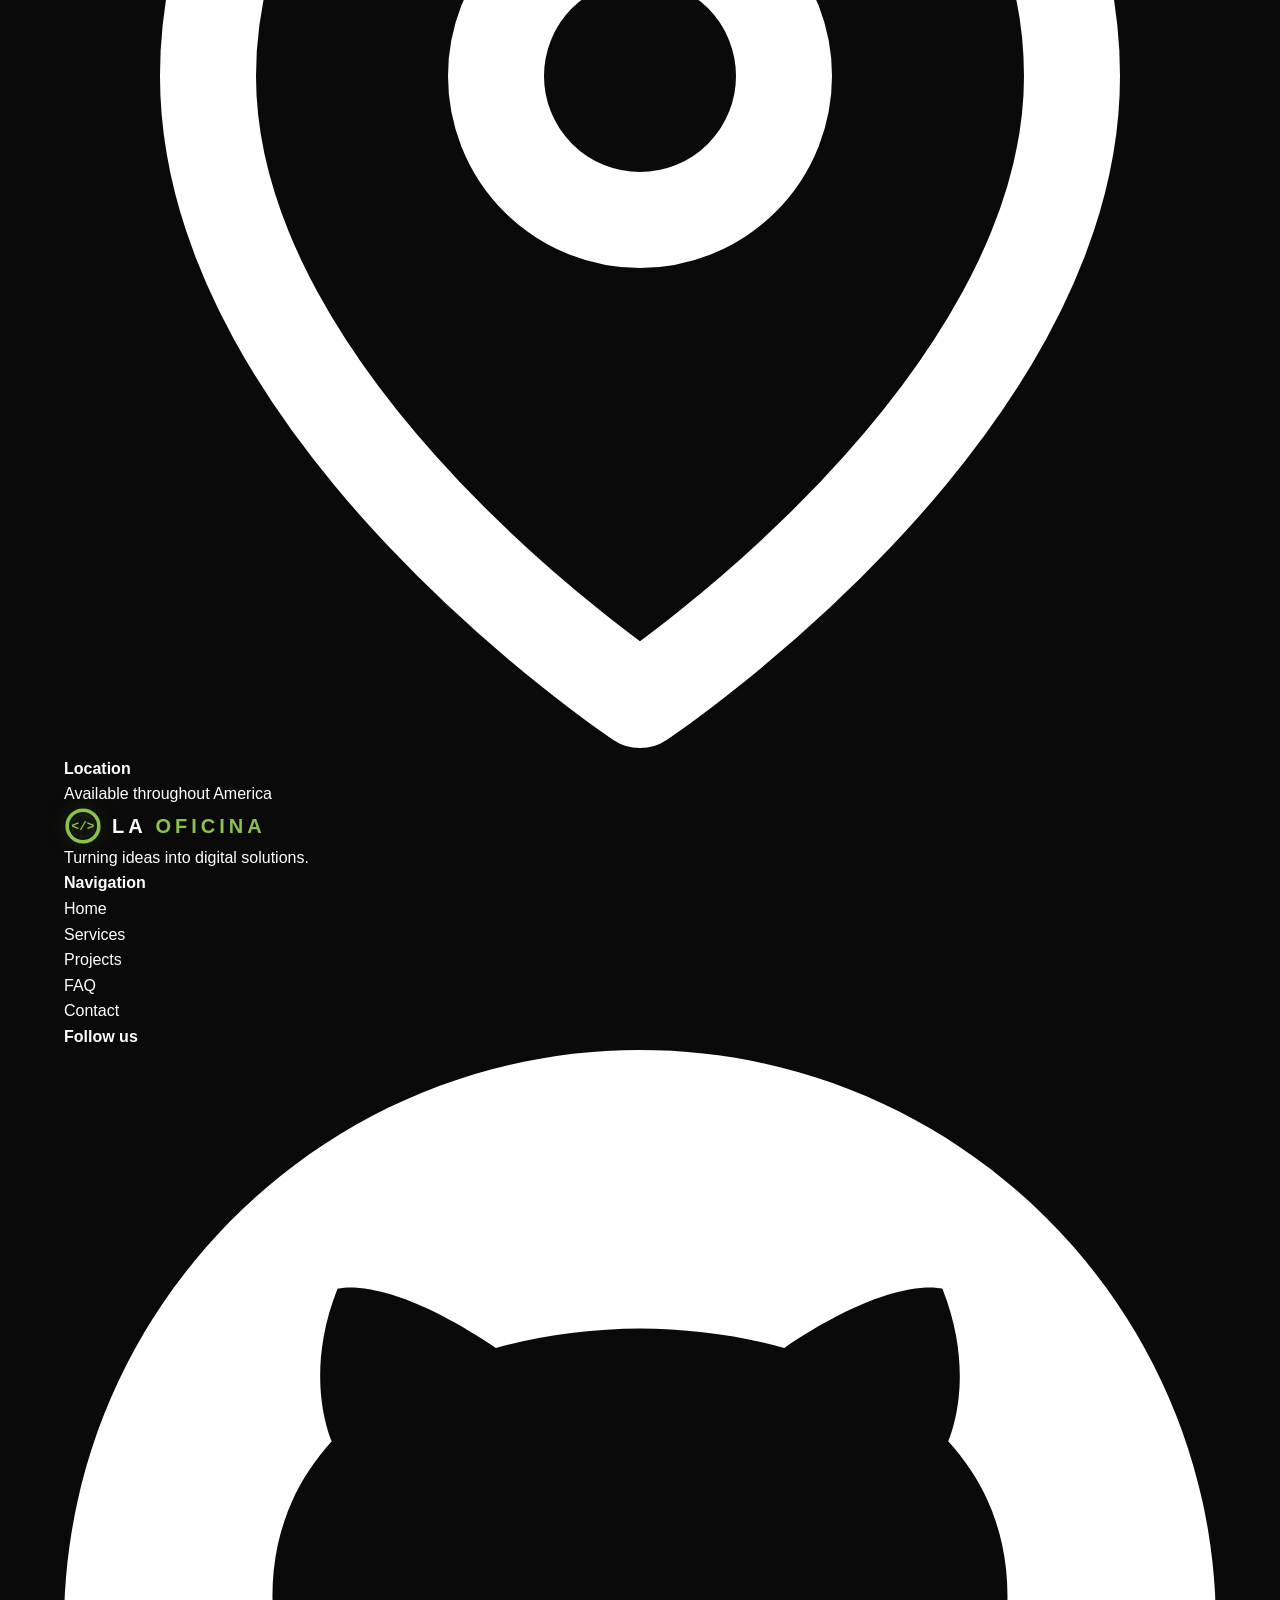
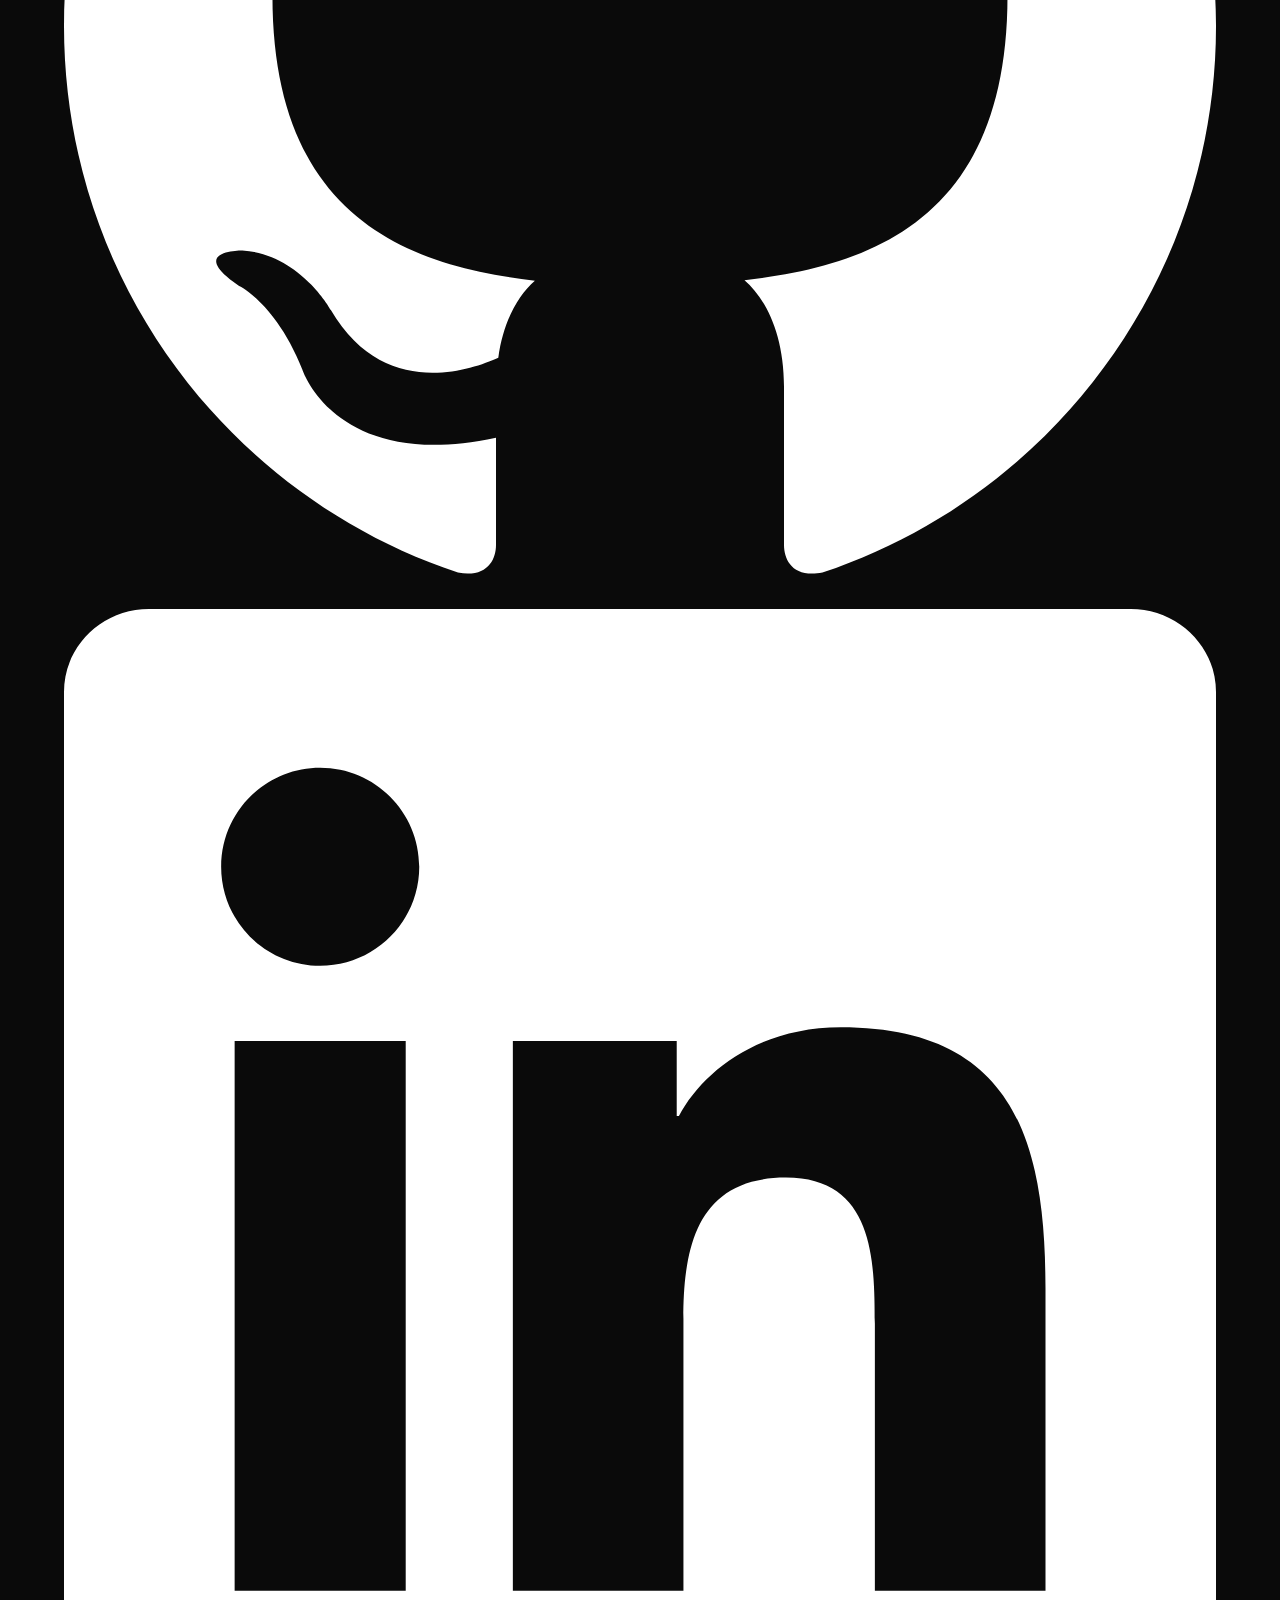
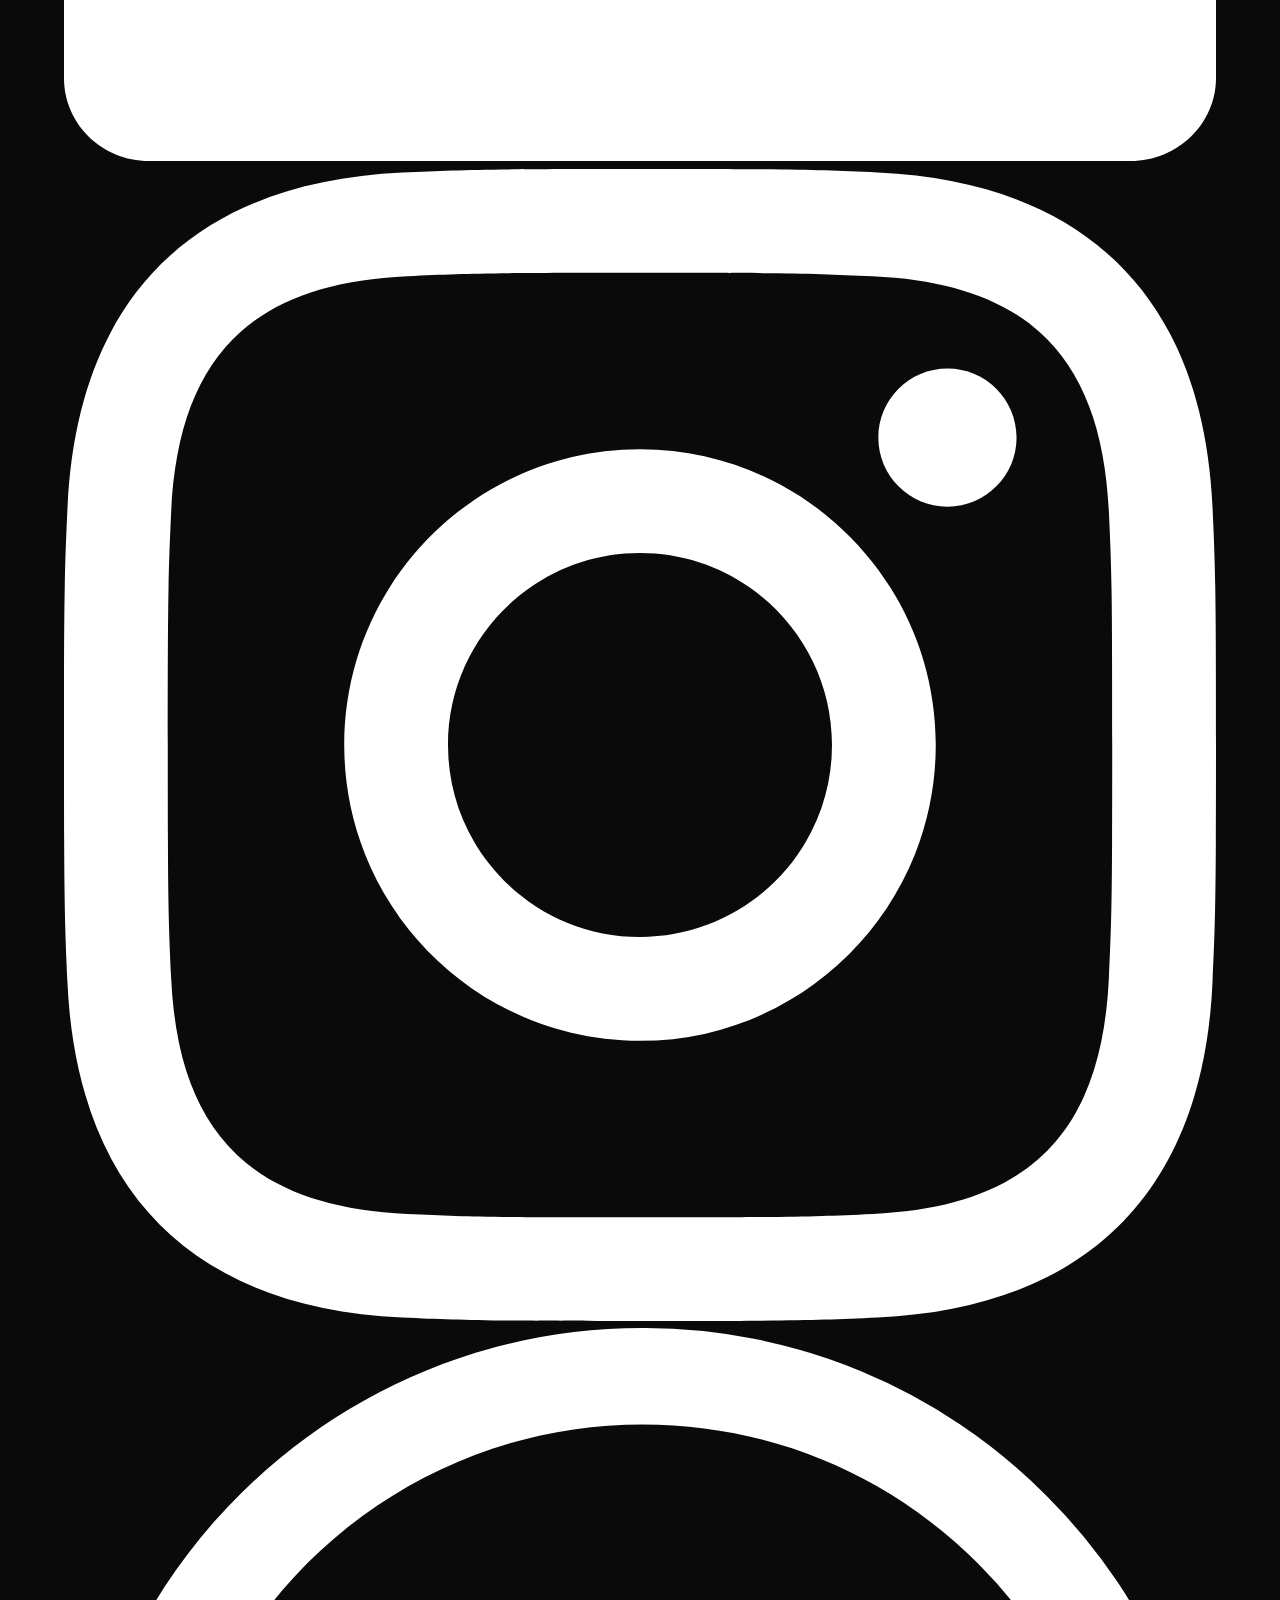
==== commit 97d78ef2: "feat: add stats, faq, whatsapp, typewriter, progress bar, project filters, glassmorphism" ====
--- a/index.html
+++ b/index.html
@@ -29,6 +29,8 @@
 </head>
 <body>
 
+  <div class="progress-bar" id="progressBar"></div>
+
   <div class="preloader" id="preloader">
     <div class="preloader-content">
       <div class="preloader-icon">
@@ -64,6 +66,7 @@
         <li><a href="#hero" class="nav-link active" data-i18n="nav.inicio">Inicio</a></li>
         <li><a href="#servicios" class="nav-link" data-i18n="nav.servicios">Servicios</a></li>
         <li><a href="#proyectos" class="nav-link" data-i18n="nav.proyectos">Proyectos</a></li>
+        <li><a href="#faq" class="nav-link" data-i18n="nav.faq">FAQ</a></li>
         <li><a href="#contacto" class="nav-link" data-i18n="nav.contacto">Contacto</a></li>
       </ul>
     </div>
@@ -78,7 +81,7 @@
         <span class="reveal-text hero-highlight" data-i18n="hero.line2">el futuro</span>
         <span class="reveal-text" data-i18n="hero.line3">de tu negocio</span>
       </h1>
-      <p class="hero-subtitle reveal-text" data-i18n="hero.subtitle">
+      <p class="hero-subtitle reveal-text" data-i18n="hero.subtitle" data-typewriter>
         Desarrollo web, aplicaciones y automatización para empresas que quieren crecer.
       </p>
       <div class="hero-actions">
@@ -246,6 +249,34 @@
     </div>
   </section>
 
+  <section class="section section-dark" id="stats">
+    <div class="container">
+      <div class="section-header reveal">
+        <span class="section-tag" data-i18n="stats.tag">Resultados</span>
+        <h2 class="section-title"><span data-i18n="stats.title">Nuestros</span> <span class="text-accent" data-i18n="stats.titleAccent">números</span></h2>
+        <p class="section-desc" data-i18n="stats.desc">El trabajo habla por sí solo.</p>
+      </div>
+      <div class="stats-grid">
+        <div class="stat-card reveal">
+          <span class="stat-number" data-target="50">0</span>
+          <span class="stat-label" data-i18n="stats.projects">Proyectos completados</span>
+        </div>
+        <div class="stat-card reveal">
+          <span class="stat-number" data-target="30">0</span>
+          <span class="stat-label" data-i18n="stats.clients">Clientes satisfechos</span>
+        </div>
+        <div class="stat-card reveal">
+          <span class="stat-number" data-target="5">0</span>
+          <span class="stat-label" data-i18n="stats.years">Años de experiencia</span>
+        </div>
+        <div class="stat-card reveal">
+          <span class="stat-number" data-target="100">0</span>
+          <span class="stat-label" data-i18n="stats.support">% Soporte garantizado</span>
+        </div>
+      </div>
+    </div>
+  </section>
+
   <section class="section" id="proyectos">
     <div class="container">
       <div class="section-header reveal">
@@ -255,7 +286,56 @@
           Cada línea de código cuenta una historia. Estos son los proyectos que hemos construido.
         </p>
       </div>
+      <div class="projects-filter reveal" id="projectsFilter"></div>
       <div class="projects-grid" id="projectsGrid"></div>
+    </div>
+  </section>
+
+  <section class="section" id="faq">
+    <div class="container">
+      <div class="section-header reveal">
+        <span class="section-tag" data-i18n="faq.tag">FAQ</span>
+        <h2 class="section-title"><span data-i18n="faq.title">Preguntas</span> <span class="text-accent" data-i18n="faq.titleAccent">frecuentes</span></h2>
+        <p class="section-desc" data-i18n="faq.desc">Respuestas a las dudas más comunes.</p>
+      </div>
+      <div class="faq-list">
+        <div class="faq-item reveal">
+          <button class="faq-question">
+            <span data-i18n="faq.q1">¿Cuánto cuesta un proyecto web?</span>
+            <span class="faq-icon">+</span>
+          </button>
+          <div class="faq-answer">
+            <p data-i18n="faq.a1">Depende de la complejidad. Una landing page desde $500, un sitio corporativo desde $1,500 y una aplicación completa desde $3,000. Siempre damos una cotización sin compromiso.</p>
+          </div>
+        </div>
+        <div class="faq-item reveal">
+          <button class="faq-question">
+            <span data-i18n="faq.q2">¿Cuánto tiempo toma desarrollar un sitio web?</span>
+            <span class="faq-icon">+</span>
+          </button>
+          <div class="faq-answer">
+            <p data-i18n="faq.a2">Una landing page puede estar lista en 3-5 días hábiles. Un sitio corporativo en 1-2 semanas. Proyectos más complejos pueden tomar de 3 a 6 semanas.</p>
+          </div>
+        </div>
+        <div class="faq-item reveal">
+          <button class="faq-question">
+            <span data-i18n="faq.q3">¿Ofrecen soporte después de entregar el proyecto?</span>
+            <span class="faq-icon">+</span>
+          </button>
+          <div class="faq-answer">
+            <p data-i18n="faq.a3">Sí, incluimos soporte en todos los planes. Puedes contratar mantenimiento mensual desde $147/mes para updates, seguridad y monitoreo.</p>
+          </div>
+        </div>
+        <div class="faq-item reveal">
+          <button class="faq-question">
+            <span data-i18n="faq.q4">¿Aceptan pagos desde Cuba?</span>
+            <span class="faq-icon">+</span>
+          </button>
+          <div class="faq-answer">
+            <p data-i18n="faq.a4">Sí, trabajamos con clientes en Cuba y el extranjero. Aceptamos transferencias, criptomonedas y otros métodos según el caso.</p>
+          </div>
+        </div>
+      </div>
     </div>
   </section>
 
@@ -353,6 +433,7 @@
           <li><a href="#hero" data-i18n="nav.inicio">Inicio</a></li>
           <li><a href="#servicios" data-i18n="nav.servicios">Servicios</a></li>
           <li><a href="#proyectos" data-i18n="nav.proyectos">Proyectos</a></li>
+          <li><a href="#faq" data-i18n="nav.faq">FAQ</a></li>
           <li><a href="#contacto" data-i18n="nav.contacto">Contacto</a></li>
         </ul>
       </div>
@@ -374,6 +455,11 @@
               <path d="M12 2.163c3.204 0 3.584.012 4.85.07 3.252.148 4.771 1.691 4.919 4.919.058 1.265.069 1.645.069 4.849 0 3.205-.012 3.584-.069 4.849-.149 3.225-1.664 4.771-4.919 4.919-1.266.058-1.644.07-4.85.07-3.204 0-3.584-.012-4.849-.07-3.26-.149-4.771-1.699-4.919-4.92-.058-1.265-.07-1.644-.07-4.849 0-3.204.013-3.583.07-4.849.149-3.227 1.664-4.771 4.919-4.919 1.266-.057 1.645-.069 4.849-.069zm0-2.163c-3.259 0-3.667.014-4.947.072-4.358.2-6.78 2.618-6.98 6.98-.059 1.281-.073 1.689-.073 4.948 0 3.259.014 3.668.072 4.948.2 4.358 2.618 6.78 6.98 6.98 1.281.058 1.689.072 4.948.072 3.259 0 3.668-.014 4.948-.072 4.354-.2 6.782-2.618 6.979-6.98.059-1.28.073-1.689.073-4.948 0-3.259-.014-3.667-.072-4.947-.196-4.354-2.617-6.78-6.979-6.98-1.281-.059-1.69-.073-4.949-.073zm0 5.838c-3.403 0-6.162 2.759-6.162 6.162s2.759 6.163 6.162 6.163 6.162-2.759 6.162-6.163c0-3.403-2.759-6.162-6.162-6.162zm0 10.162c-2.209 0-4-1.79-4-4 0-2.209 1.791-4 4-4s4 1.791 4 4c0 2.21-1.791 4-4 4zm6.406-11.845c-.796 0-1.441.645-1.441 1.44s.645 1.44 1.441 1.44c.795 0 1.439-.645 1.439-1.44s-.644-1.44-1.439-1.44z"/>
             </svg>
           </a>
+          <a href="https://wa.me/5356671258" target="_blank" rel="noopener" aria-label="WhatsApp">
+            <svg viewBox="0 0 24 24" fill="currentColor">
+              <path d="M17.472 14.382c-.297-.149-1.758-.867-2.03-.967-.273-.099-.471-.148-.67.15-.197.297-.767.966-.94 1.164-.173.199-.347.223-.644.075-.297-.15-1.255-.463-2.39-1.475-.883-.788-1.48-1.761-1.653-2.059-.173-.297-.018-.458.13-.606.134-.133.298-.347.446-.52.149-.174.198-.298.298-.497.099-.198.05-.371-.025-.52-.075-.149-.669-1.612-.916-2.207-.242-.579-.487-.5-.669-.51-.173-.008-.371-.01-.57-.01-.198 0-.52.074-.792.372-.272.297-1.04 1.016-1.04 2.479 0 1.462 1.065 2.875 1.213 3.074.149.198 2.096 3.2 5.077 4.487.709.306 1.262.489 1.694.625.712.227 1.36.195 1.871.118.571-.085 1.758-.719 2.006-1.413.248-.694.248-1.289.173-1.413-.074-.124-.272-.198-.57-.347m-5.421 7.403h-.004a9.87 9.87 0 01-5.031-1.378l-.361-.214-3.741.982.998-3.648-.235-.374a9.86 9.86 0 01-1.51-5.26c.001-5.45 4.436-9.884 9.888-9.884 2.64 0 5.122 1.03 6.988 2.898a9.825 9.825 0 012.893 6.994c-.003 5.45-4.437 9.884-9.885 9.884m8.413-18.297A11.815 11.815 0 0012.05 0C5.495 0 .16 5.335.157 11.892c0 2.096.547 4.142 1.588 5.945L.057 24l6.305-1.654a11.882 11.882 0 005.683 1.448h.005c6.554 0 11.89-5.335 11.893-11.893a11.821 11.821 0 00-3.48-8.413z"/>
+            </svg>
+          </a>
         </div>
       </div>
     </div>
@@ -387,6 +473,12 @@
 
   <script src="assets/js/defaults.js"></script>
   <script src="assets/js/main.js"></script>
+
+  <a href="https://wa.me/5356671258" target="_blank" rel="noopener" class="whatsapp-float" id="whatsappFloat" aria-label="WhatsApp">
+    <svg viewBox="0 0 24 24" fill="currentColor">
+      <path d="M17.472 14.382c-.297-.149-1.758-.867-2.03-.967-.273-.099-.471-.148-.67.15-.197.297-.767.966-.94 1.164-.173.199-.347.223-.644.075-.297-.15-1.255-.463-2.39-1.475-.883-.788-1.48-1.761-1.653-2.059-.173-.297-.018-.458.13-.606.134-.133.298-.347.446-.52.149-.174.198-.298.298-.497.099-.198.05-.371-.025-.52-.075-.149-.669-1.612-.916-2.207-.242-.579-.487-.5-.669-.51-.173-.008-.371-.01-.57-.01-.198 0-.52.074-.792.372-.272.297-1.04 1.016-1.04 2.479 0 1.462 1.065 2.875 1.213 3.074.149.198 2.096 3.2 5.077 4.487.709.306 1.262.489 1.694.625.712.227 1.36.195 1.871.118.571-.085 1.758-.719 2.006-1.413.248-.694.248-1.289.173-1.413-.074-.124-.272-.198-.57-.347m-5.421 7.403h-.004a9.87 9.87 0 01-5.031-1.378l-.361-.214-3.741.982.998-3.648-.235-.374a9.86 9.86 0 01-1.51-5.26c.001-5.45 4.436-9.884 9.888-9.884 2.64 0 5.122 1.03 6.988 2.898a9.825 9.825 0 012.893 6.994c-.003 5.45-4.437 9.884-9.885 9.884m8.413-18.297A11.815 11.815 0 0012.05 0C5.495 0 .16 5.335.157 11.892c0 2.096.547 4.142 1.588 5.945L.057 24l6.305-1.654a11.882 11.882 0 005.683 1.448h.005c6.554 0 11.89-5.335 11.893-11.893a11.821 11.821 0 00-3.48-8.413z"/>
+    </svg>
+  </a>
 
   <div class="modal-overlay" id="modalOverlay">
     <div class="modal-box">
--- a/assets/css/style.css
+++ b/assets/css/style.css
@@ -195,8 +195,200 @@
 @media (max-width: 768px) {
   .nav-action-label {
     display: none;
-  }
-}
+}
+
+/* ---- PROGRESS BAR ---- */
+.progress-bar {
+  position: fixed;
+  top: 0;
+  left: 0;
+  height: 3px;
+  background: linear-gradient(90deg, var(--verde), var(--azul));
+  z-index: 10000;
+  width: 0%;
+  transition: width 0.1s linear;
+}
+
+/* ---- WHATSAPP FLOAT ---- */
+.whatsapp-float {
+  position: fixed;
+  bottom: 24px;
+  right: 24px;
+  width: 56px;
+  height: 56px;
+  background: #25D366;
+  border-radius: 50%;
+  display: flex;
+  align-items: center;
+  justify-content: center;
+  color: #fff;
+  z-index: 9999;
+  box-shadow: 0 4px 20px rgba(37, 211, 102, 0.4);
+  transition: var(--transition);
+  animation: whatsappIn 0.6s ease 1.5s backwards;
+}
+
+.whatsapp-float:hover {
+  transform: scale(1.1);
+  box-shadow: 0 8px 30px rgba(37, 211, 102, 0.6);
+  color: #fff;
+}
+
+.whatsapp-float svg {
+  width: 28px;
+  height: 28px;
+}
+
+@keyframes whatsappIn {
+  from { transform: scale(0) translateY(40px); opacity: 0; }
+  to { transform: scale(1) translateY(0); opacity: 1; }
+}
+
+/* ---- STATS ---- */
+.stats-grid {
+  display: grid;
+  grid-template-columns: repeat(4, 1fr);
+  gap: 24px;
+}
+
+.stat-card {
+  text-align: center;
+  padding: 36px 20px;
+  background: var(--surface);
+  border: 1px solid var(--border);
+  border-radius: var(--radius-lg);
+  transition: var(--transition);
+}
+
+.stat-card:hover {
+  border-color: rgba(139, 195, 74, 0.2);
+  transform: translateY(-6px);
+  box-shadow: 0 10px 40px rgba(0,0,0,0.4);
+}
+
+.stat-number {
+  display: block;
+  font-size: 3rem;
+  font-weight: 900;
+  background: linear-gradient(135deg, var(--verde), var(--azul));
+  -webkit-background-clip: text;
+  -webkit-text-fill-color: transparent;
+  background-clip: text;
+  line-height: 1.1;
+  margin-bottom: 8px;
+}
+
+.stat-label {
+  font-size: 0.88rem;
+  color: var(--gris-400);
+  line-height: 1.5;
+}
+
+/* ---- PROJECTS FILTER ---- */
+.projects-filter {
+  display: flex;
+  justify-content: center;
+  gap: 10px;
+  margin-bottom: 36px;
+  flex-wrap: wrap;
+}
+
+.filter-btn {
+  padding: 8px 22px;
+  background: transparent;
+  border: 1px solid var(--border);
+  border-radius: 100px;
+  color: var(--gris-300);
+  font-family: 'Poppins', sans-serif;
+  font-size: 0.82rem;
+  font-weight: 500;
+  cursor: pointer;
+  transition: var(--transition);
+}
+
+.filter-btn:hover {
+  border-color: var(--verde);
+  color: var(--verde);
+}
+
+.filter-btn.active {
+  background: var(--verde);
+  border-color: var(--verde);
+  color: #000;
+}
+
+/* ---- FAQ ---- */
+.faq-list {
+  max-width: 720px;
+  margin: 0 auto;
+}
+
+.faq-item {
+  background: var(--surface);
+  border: 1px solid var(--border);
+  border-radius: var(--radius);
+  margin-bottom: 12px;
+  overflow: hidden;
+  transition: var(--transition);
+}
+
+.faq-item:hover {
+  border-color: rgba(139, 195, 74, 0.15);
+}
+
+.faq-question {
+  width: 100%;
+  display: flex;
+  justify-content: space-between;
+  align-items: center;
+  padding: 18px 24px;
+  background: none;
+  border: none;
+  color: var(--text);
+  font-family: 'Poppins', sans-serif;
+  font-size: 0.95rem;
+  font-weight: 600;
+  cursor: pointer;
+  text-align: left;
+  transition: var(--transition);
+}
+
+.faq-question:hover {
+  color: var(--verde);
+}
+
+.faq-icon {
+  font-size: 1.3rem;
+  font-weight: 300;
+  color: var(--verde);
+  transition: transform 0.3s ease;
+  min-width: 24px;
+  text-align: center;
+}
+
+.faq-item.open .faq-icon {
+  transform: rotate(45deg);
+}
+
+.faq-answer {
+  max-height: 0;
+  overflow: hidden;
+  transition: max-height 0.4s ease, padding 0.4s ease;
+  padding: 0 24px;
+}
+
+.faq-item.open .faq-answer {
+  max-height: 300px;
+  padding: 0 24px 18px;
+}
+
+.faq-answer p {
+  color: var(--gris-400);
+  font-size: 0.88rem;
+  line-height: 1.7;
+  margin: 0;
+}
+
 
 /* --- Lang Toggle --- */
 .lang-toggle {
@@ -1344,6 +1536,15 @@
   .service-card-auto {
     padding: 28px 20px;
   }
+
+  .stats-grid {
+    grid-template-columns: repeat(2, 1fr);
+    gap: 16px;
+  }
+
+  .stat-number {
+    font-size: 2.2rem;
+  }
 }
 
 @media (max-width: 480px) {
@@ -1354,7 +1555,55 @@
   .contact-form {
     padding: 24px;
   }
-}
-
-
-
+
+  .stats-grid {
+    grid-template-columns: 1fr 1fr;
+    gap: 12px;
+  }
+
+  .stat-number {
+    font-size: 1.8rem;
+  }
+}
+
+/* ---- TYPEWRITER ---- */
+.typewriter {
+  overflow: hidden;
+  border-right: 2px solid var(--verde);
+  white-space: normal;
+  animation: blinkCursor 0.8s step-end infinite;
+}
+
+@keyframes blinkCursor {
+  50% { border-color: transparent; }
+}
+
+/* ---- GLASSMORPHISM ---- */
+.glass {
+  background: rgba(255,255,255,0.03);
+  backdrop-filter: blur(12px);
+  -webkit-backdrop-filter: blur(12px);
+  border: 1px solid rgba(255,255,255,0.06);
+}
+
+/* ---- STAGGER REVEAL ---- */
+.reveal-stagger > .reveal:nth-child(1) { transition-delay: 0s; }
+.reveal-stagger > .reveal:nth-child(2) { transition-delay: 0.1s; }
+.reveal-stagger > .reveal:nth-child(3) { transition-delay: 0.2s; }
+.reveal-stagger > .reveal:nth-child(4) { transition-delay: 0.3s; }
+.reveal-stagger > .reveal:nth-child(5) { transition-delay: 0.4s; }
+.reveal-stagger > .reveal:nth-child(6) { transition-delay: 0.5s; }
+
+.reveal-scale {
+  opacity: 0;
+  transform: scale(0.9);
+  transition: opacity 0.6s ease, transform 0.6s ease;
+}
+
+.reveal-scale.visible {
+  opacity: 1;
+  transform: scale(1);
+}
+
+
+
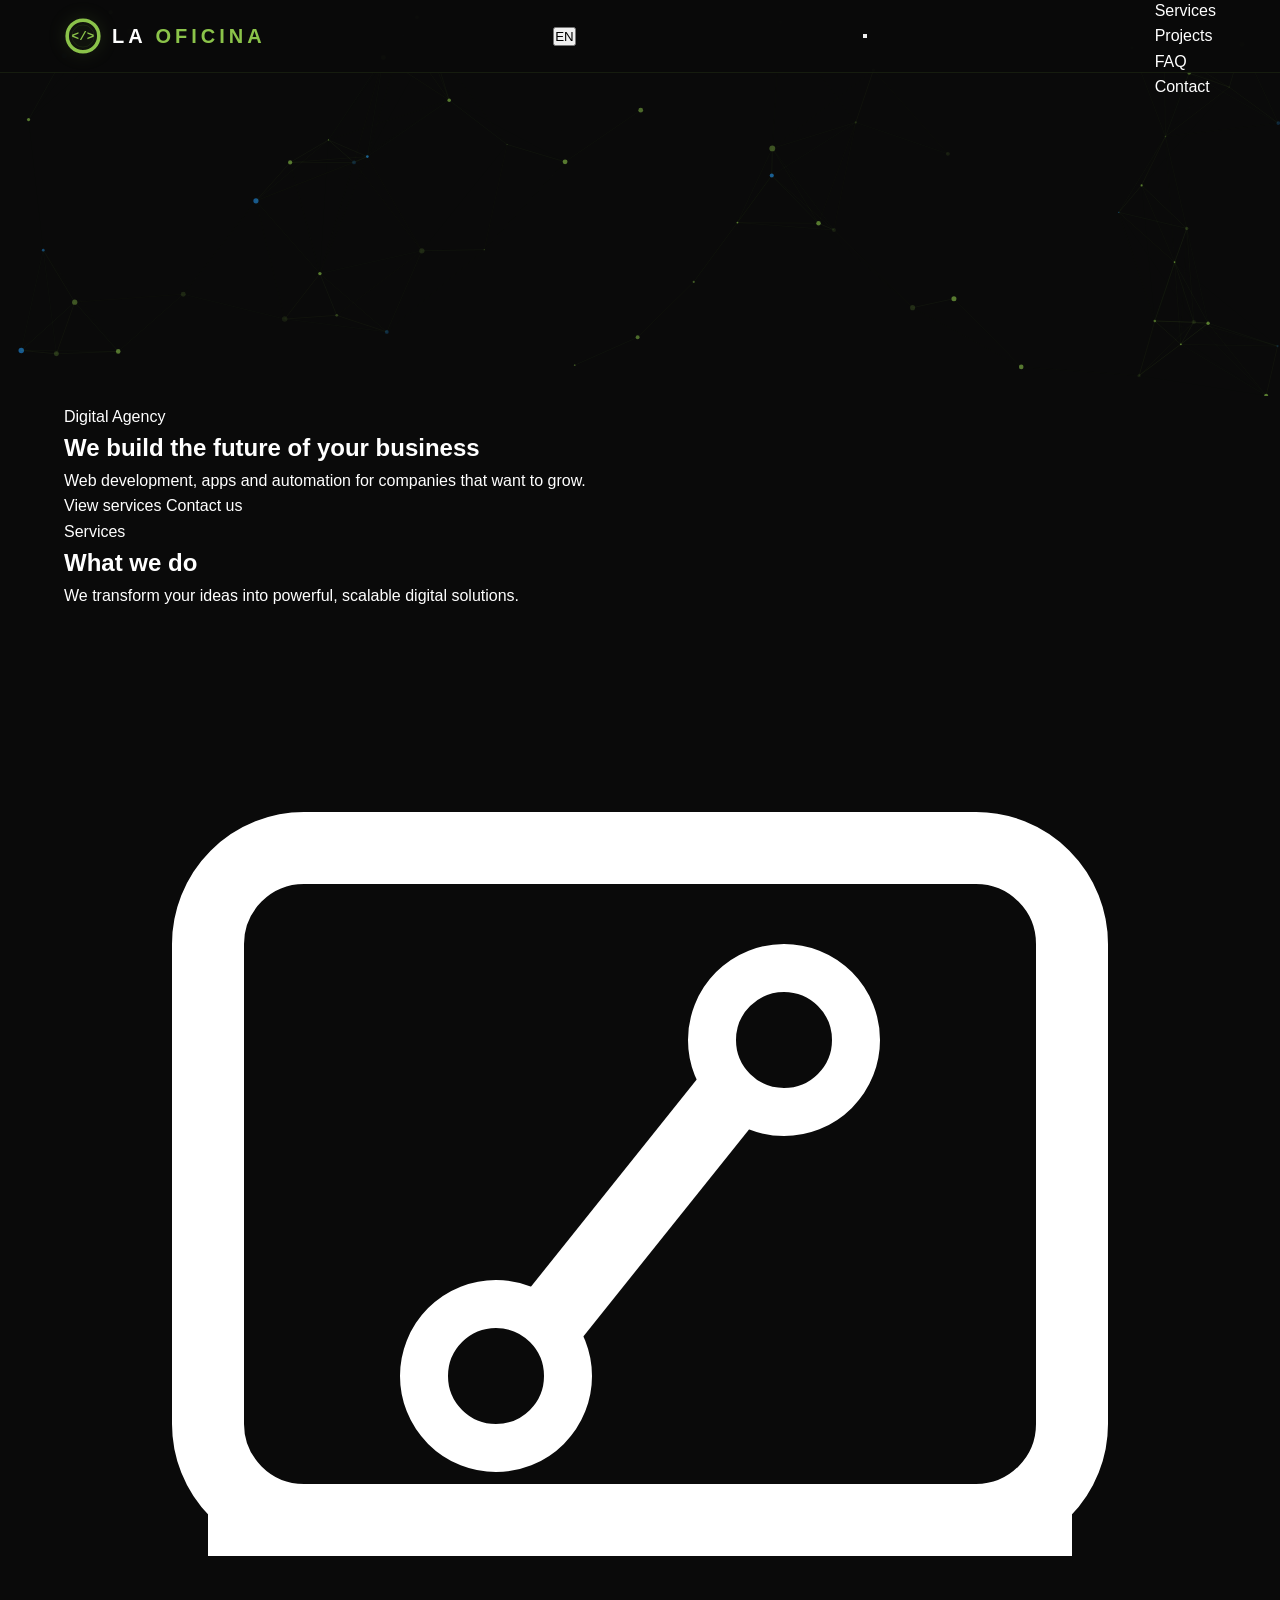
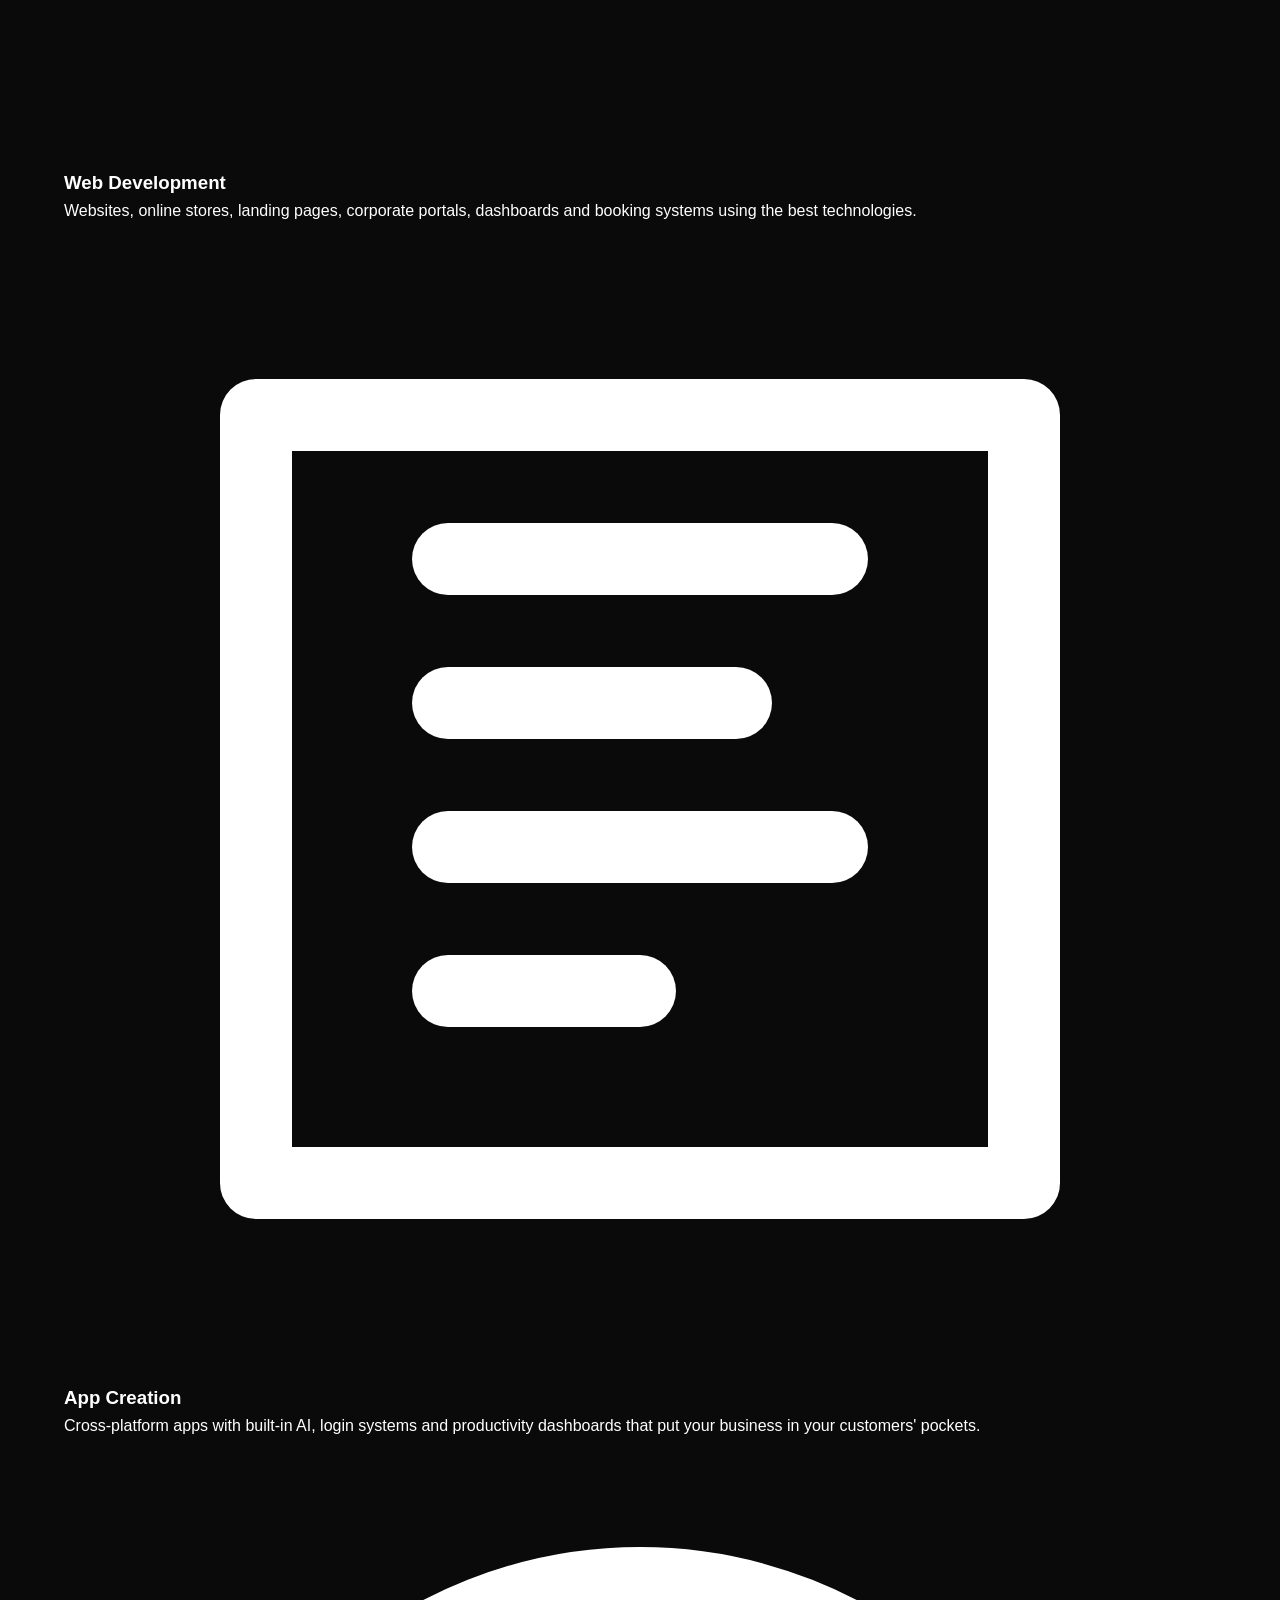
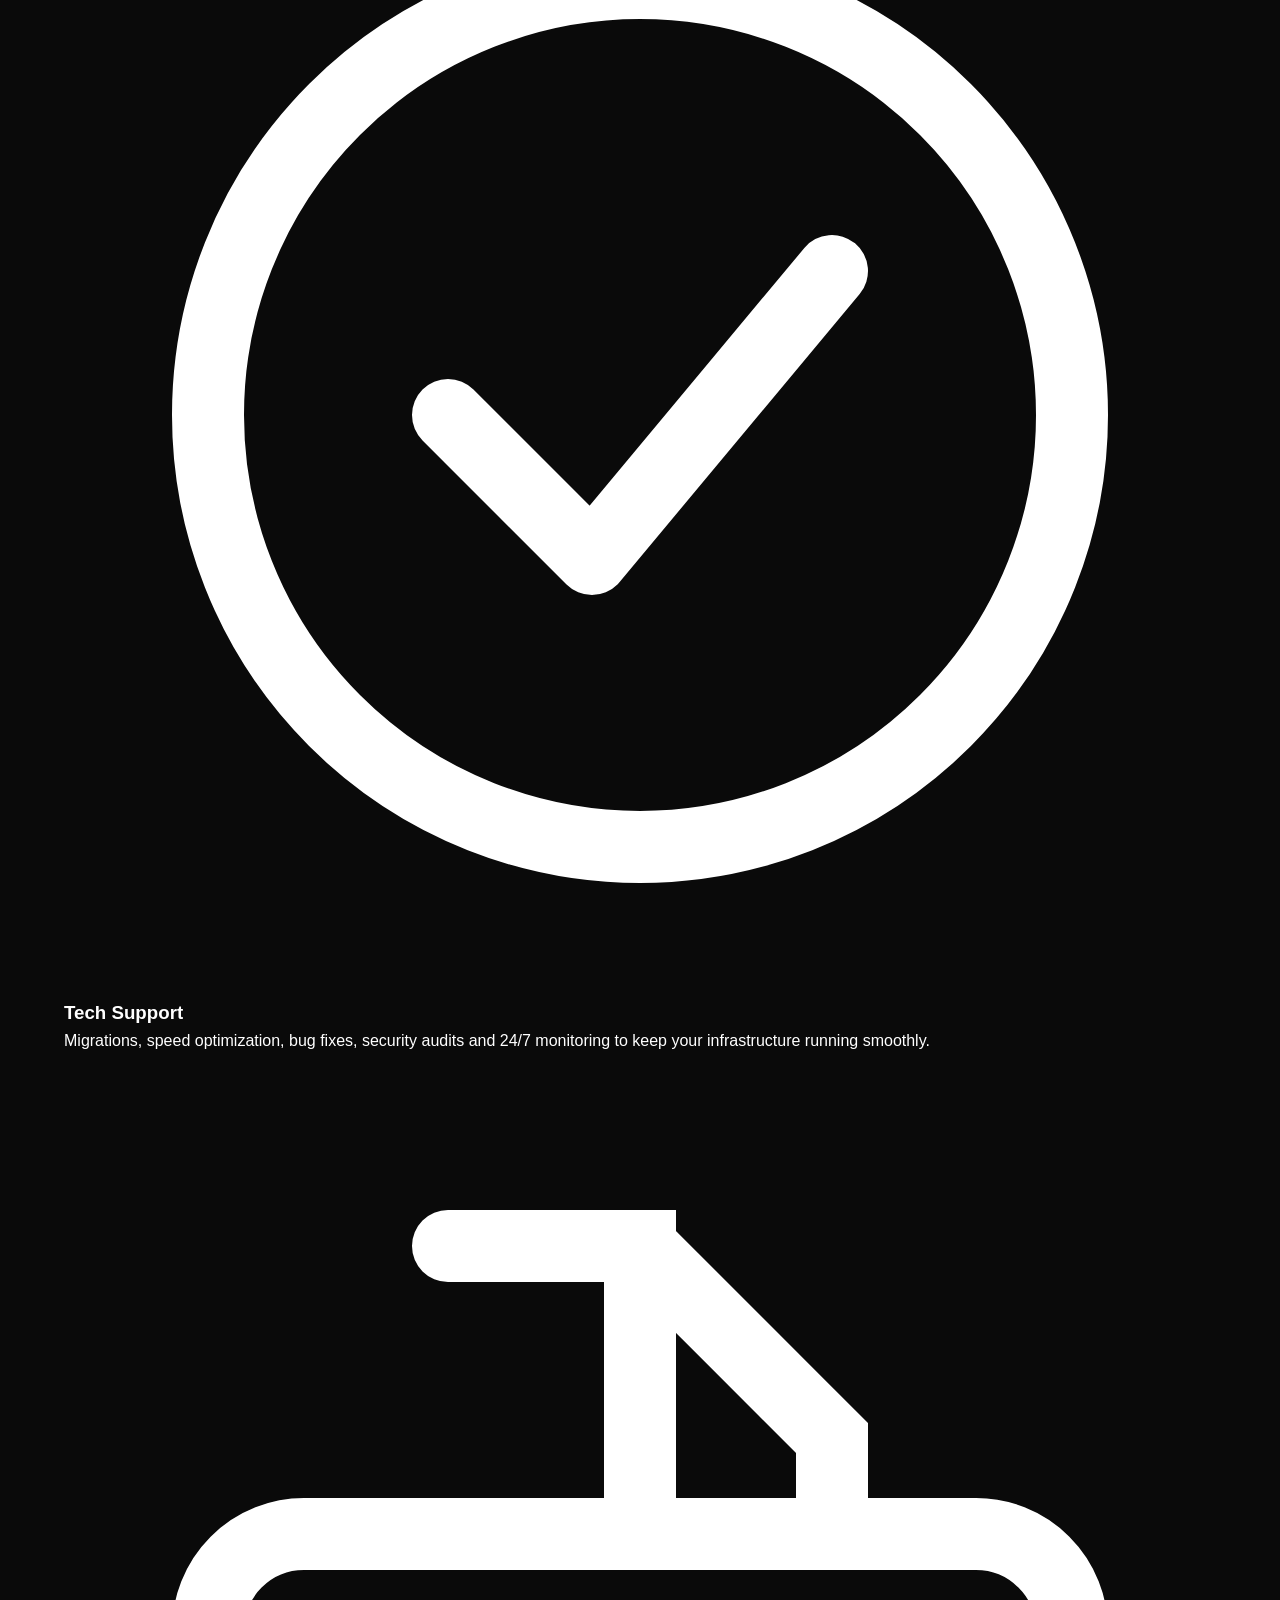
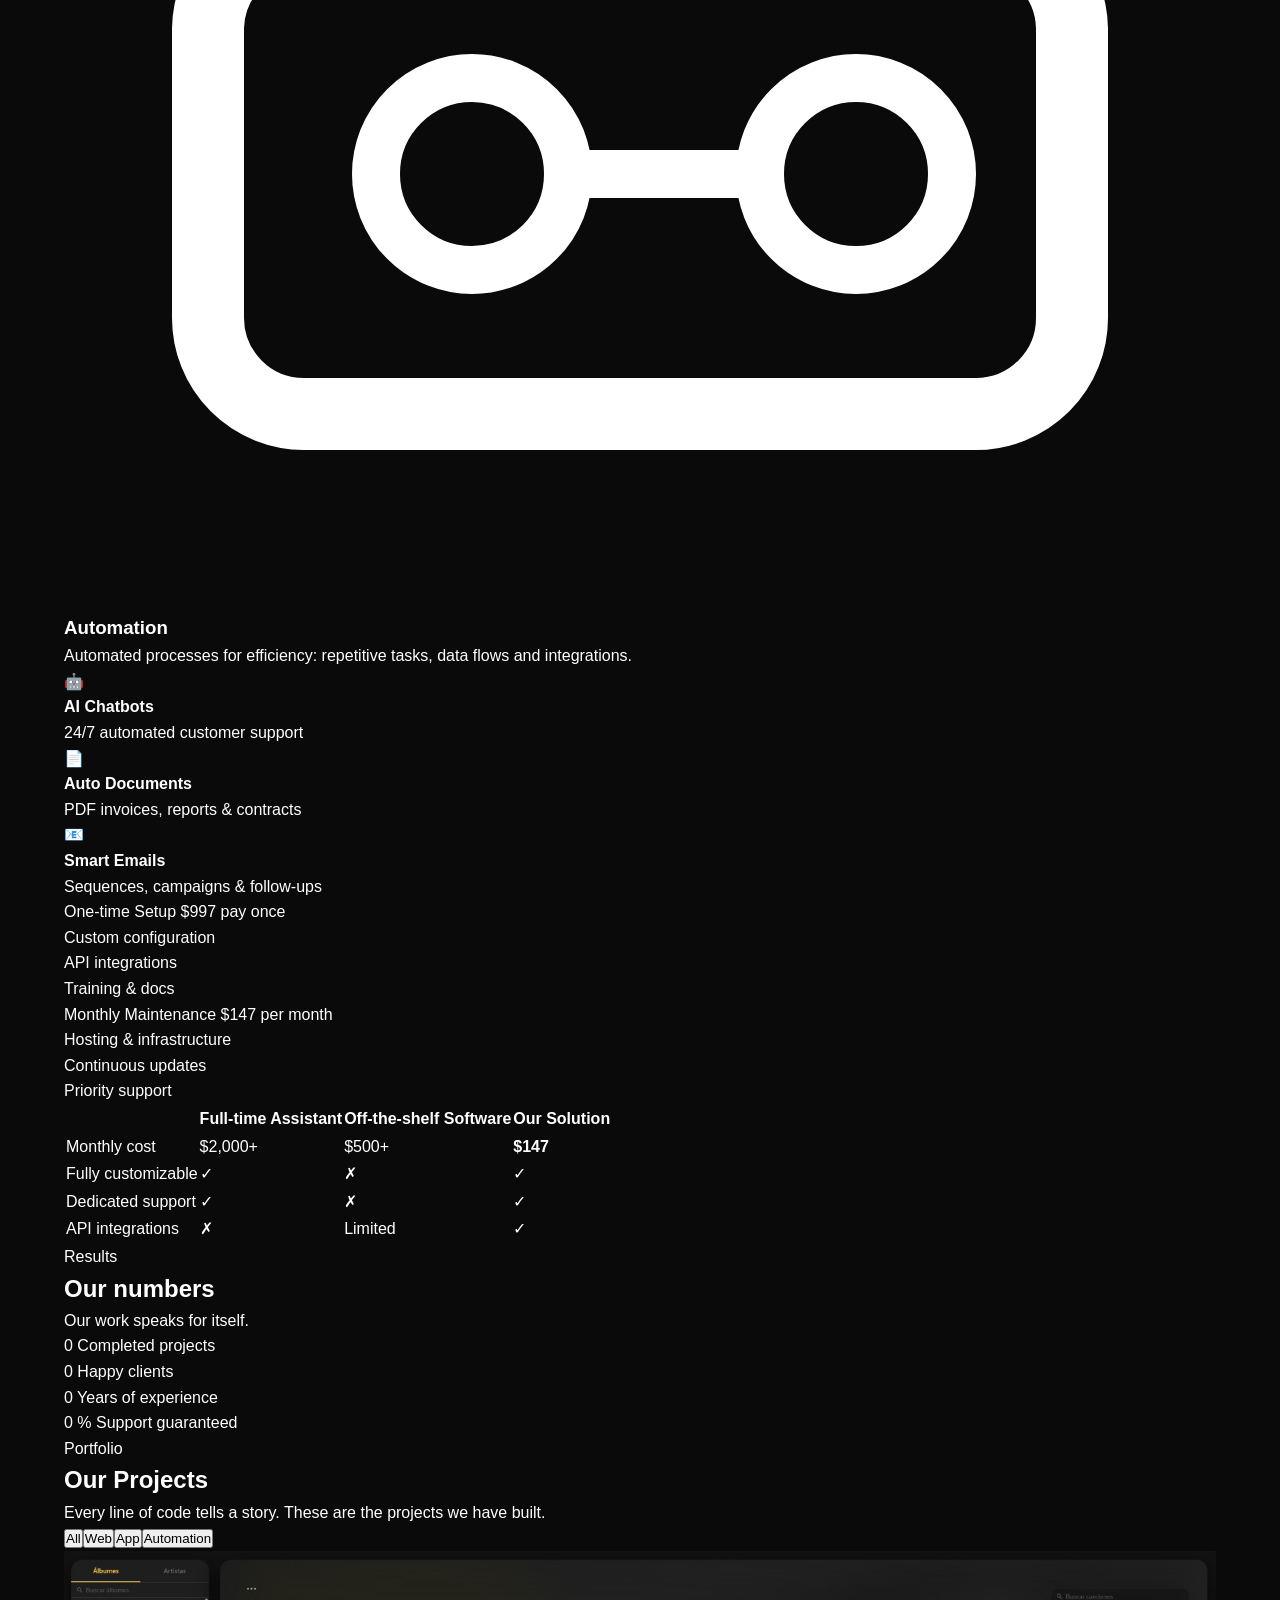
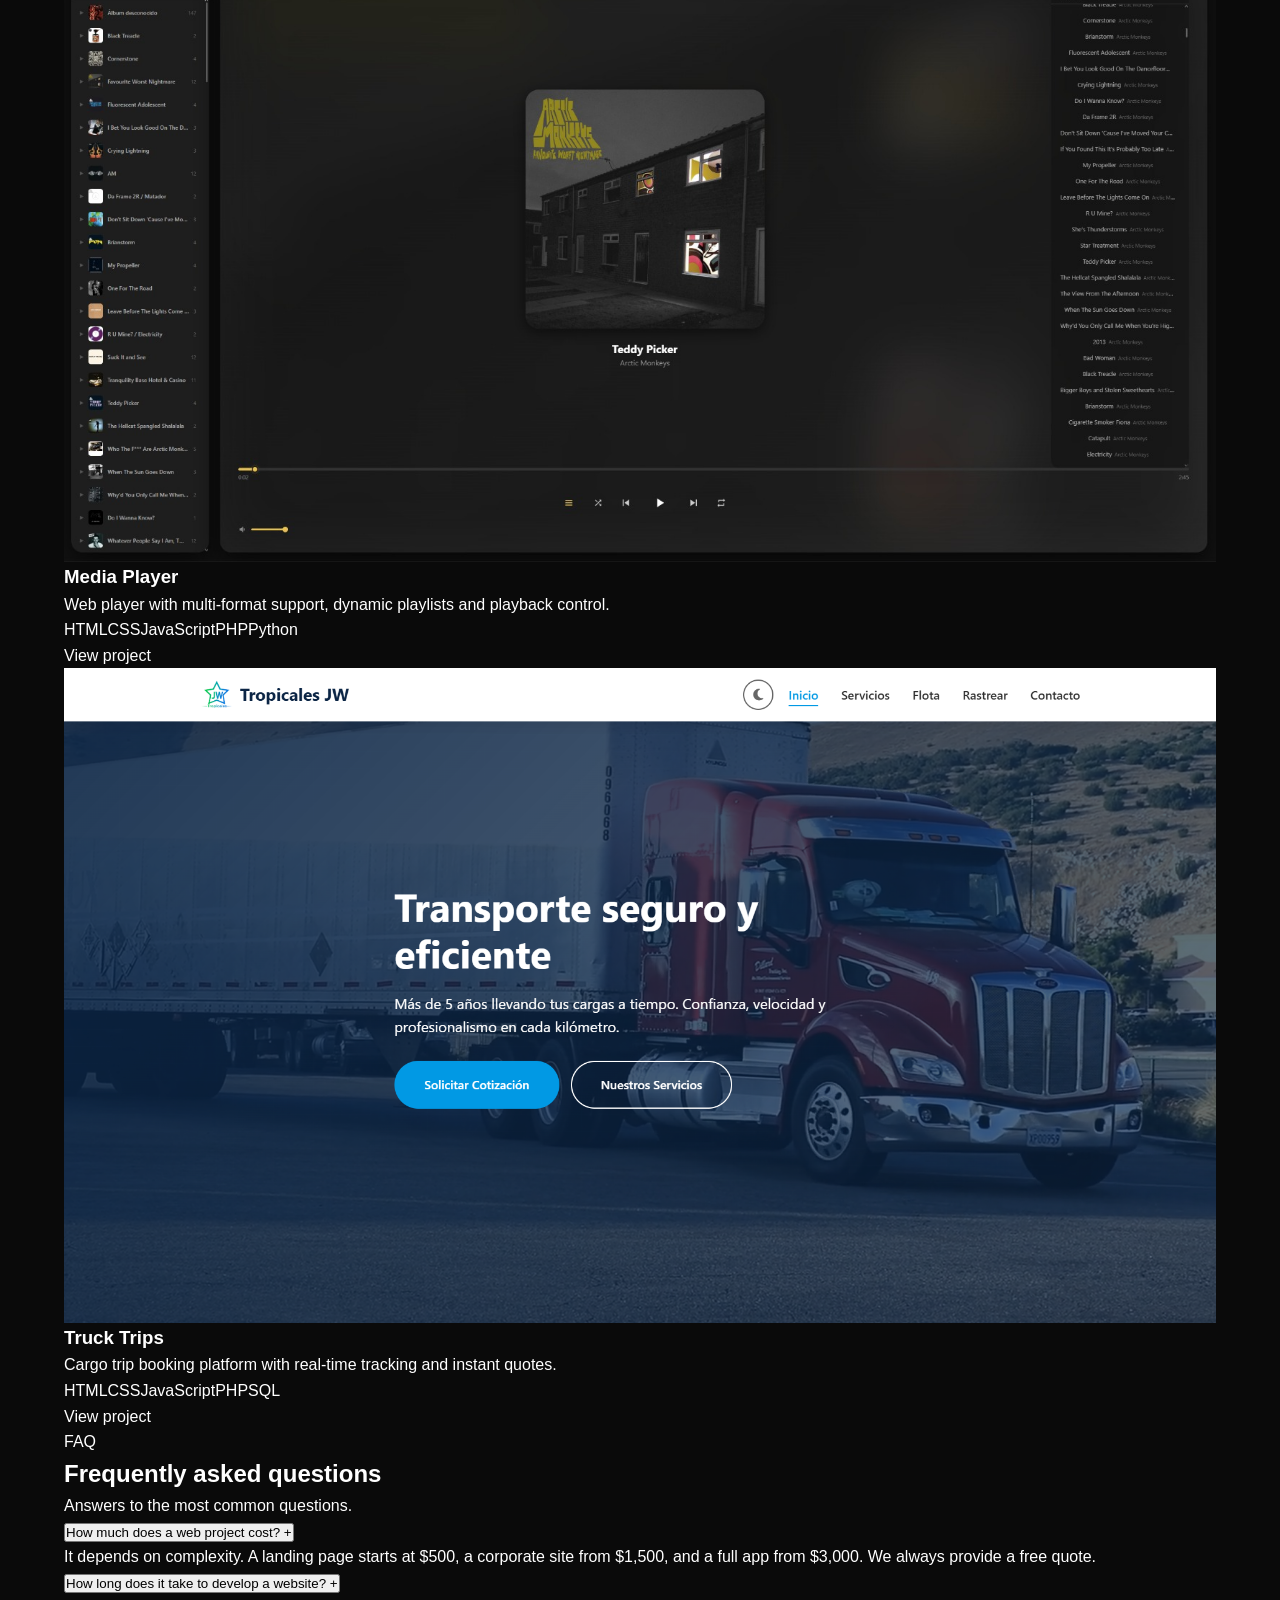
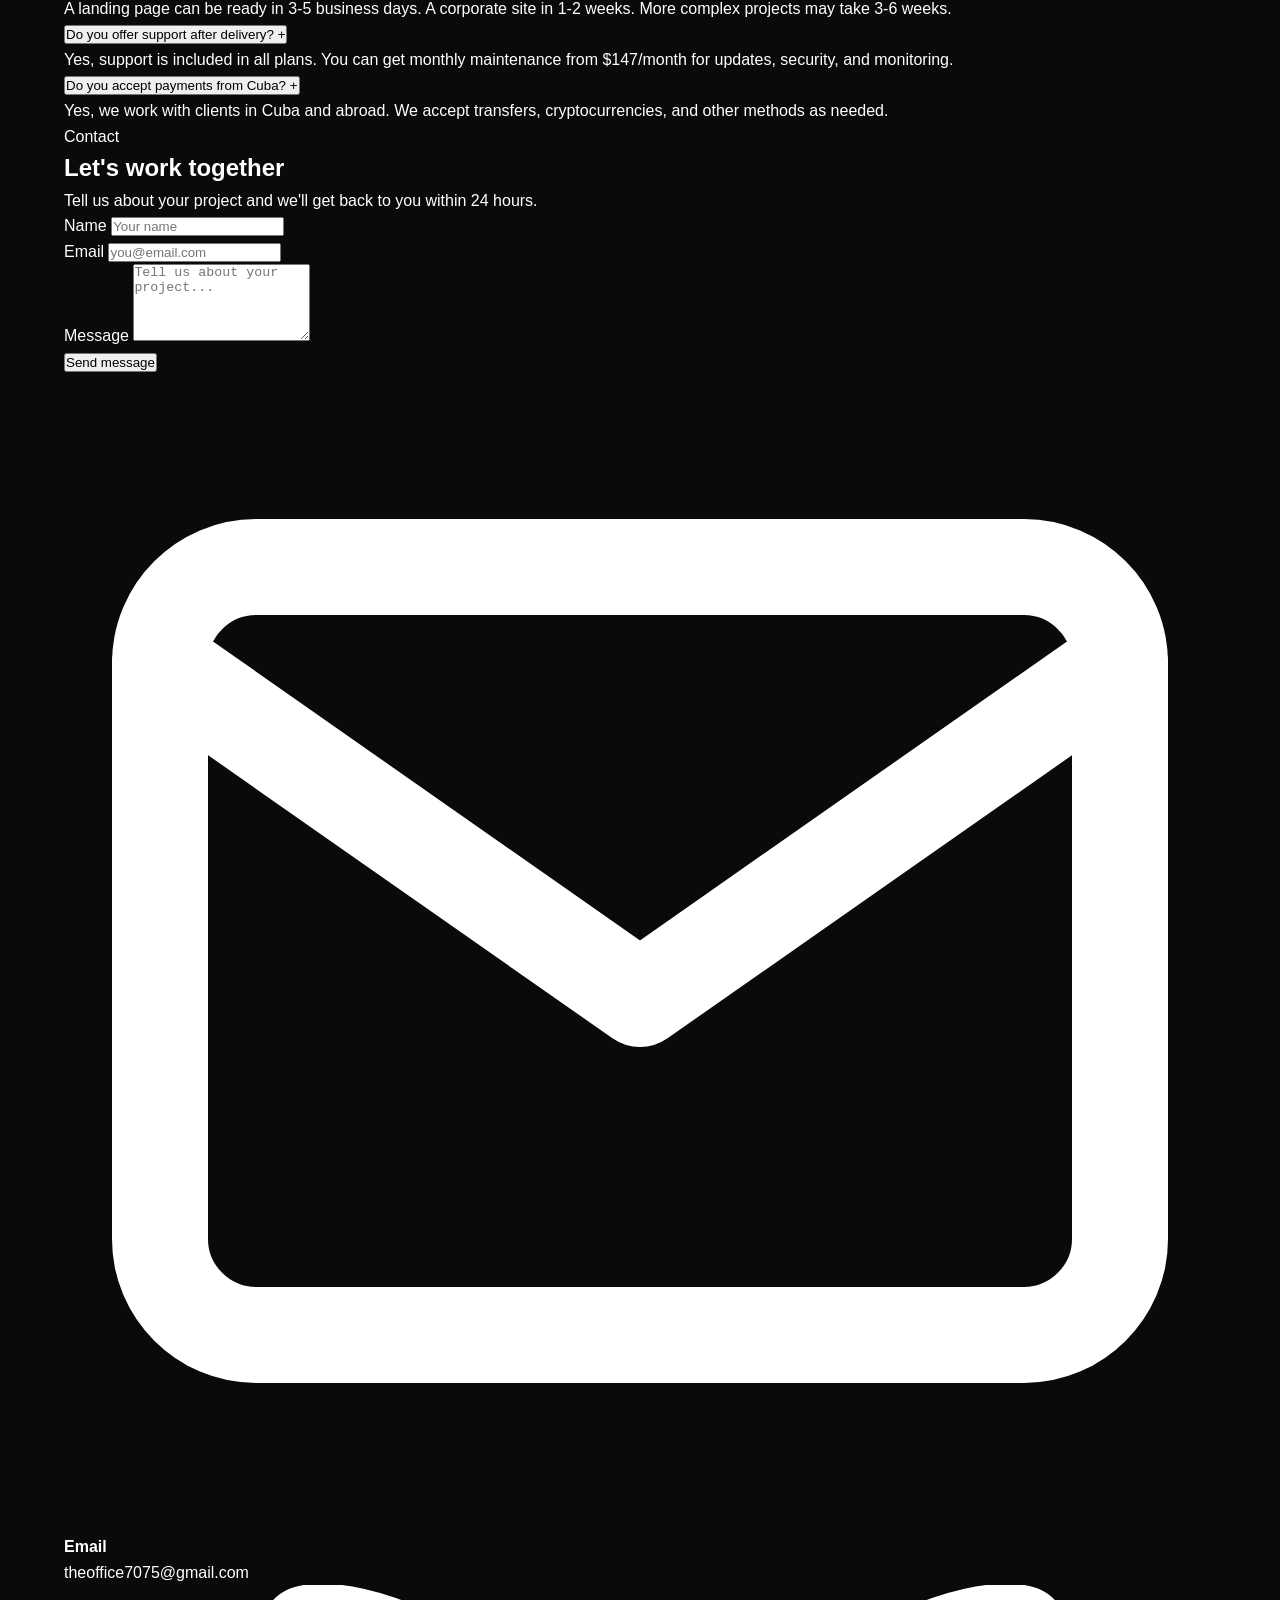
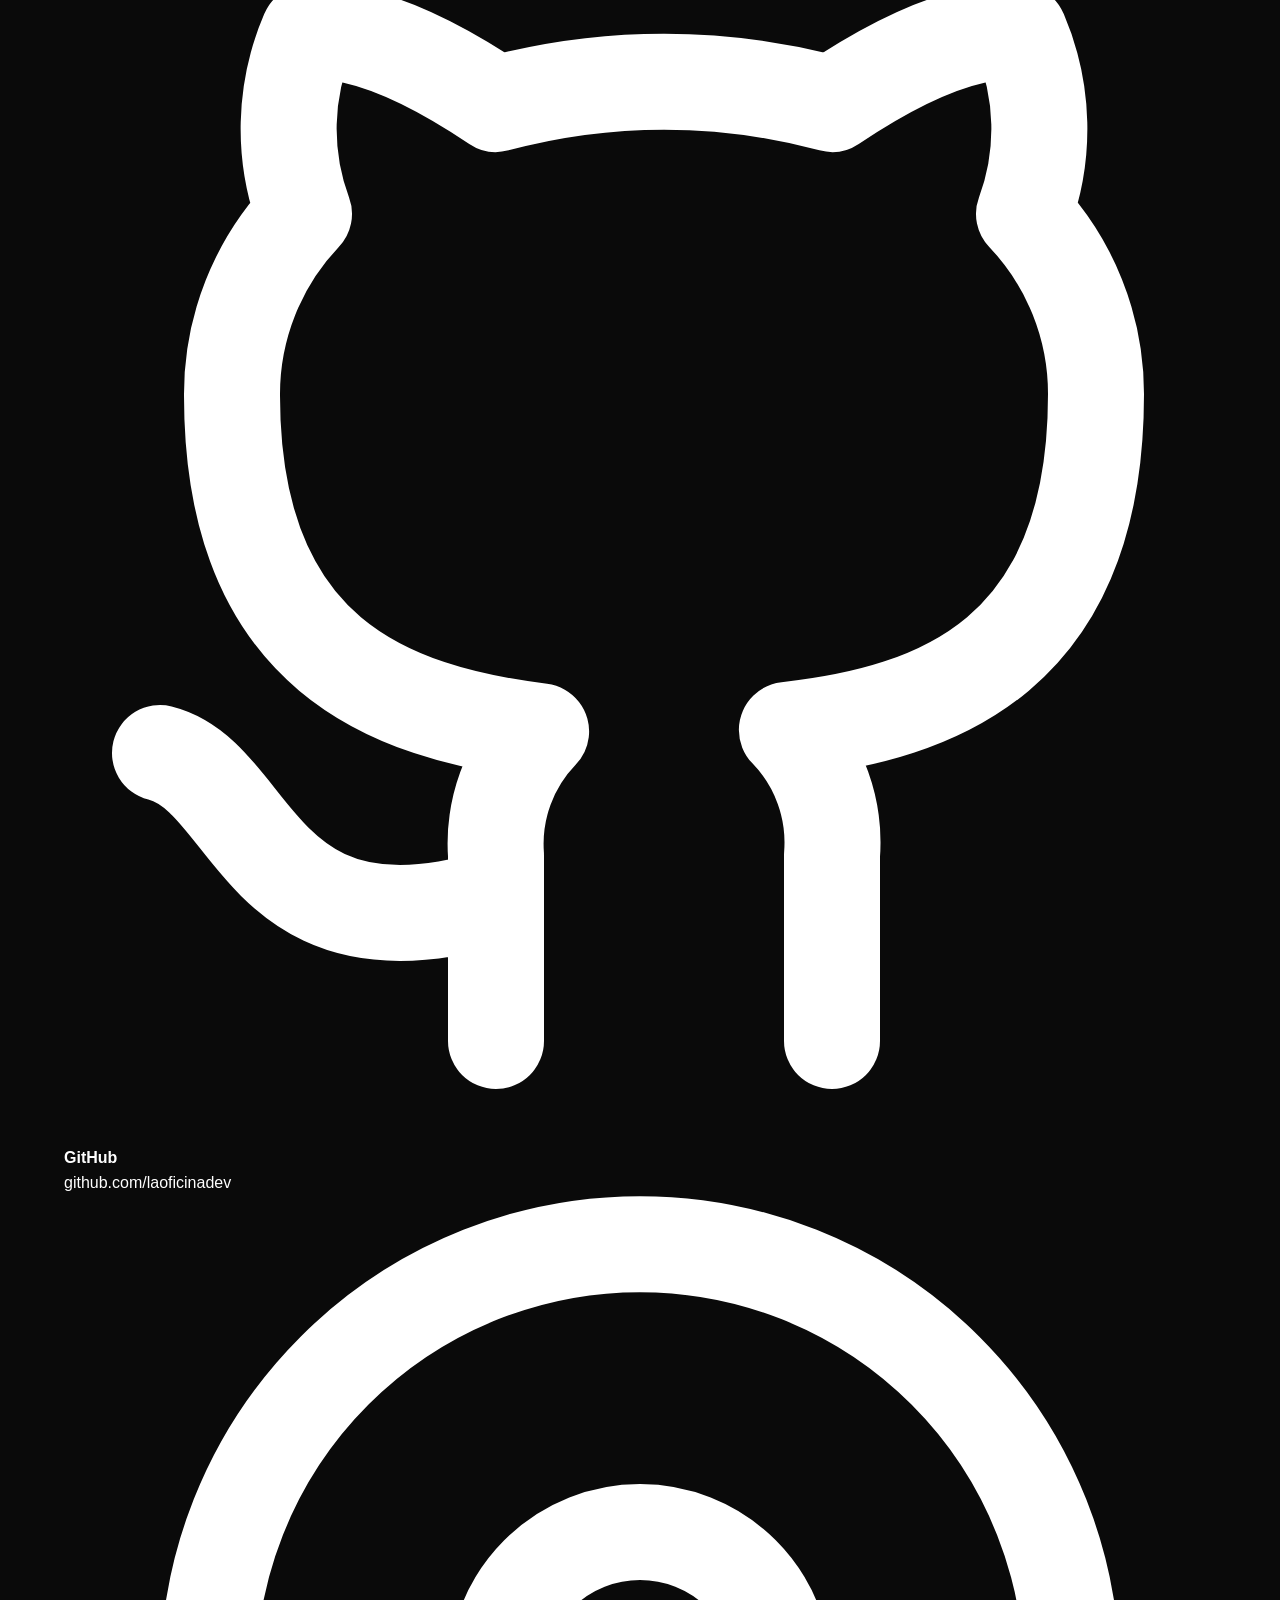
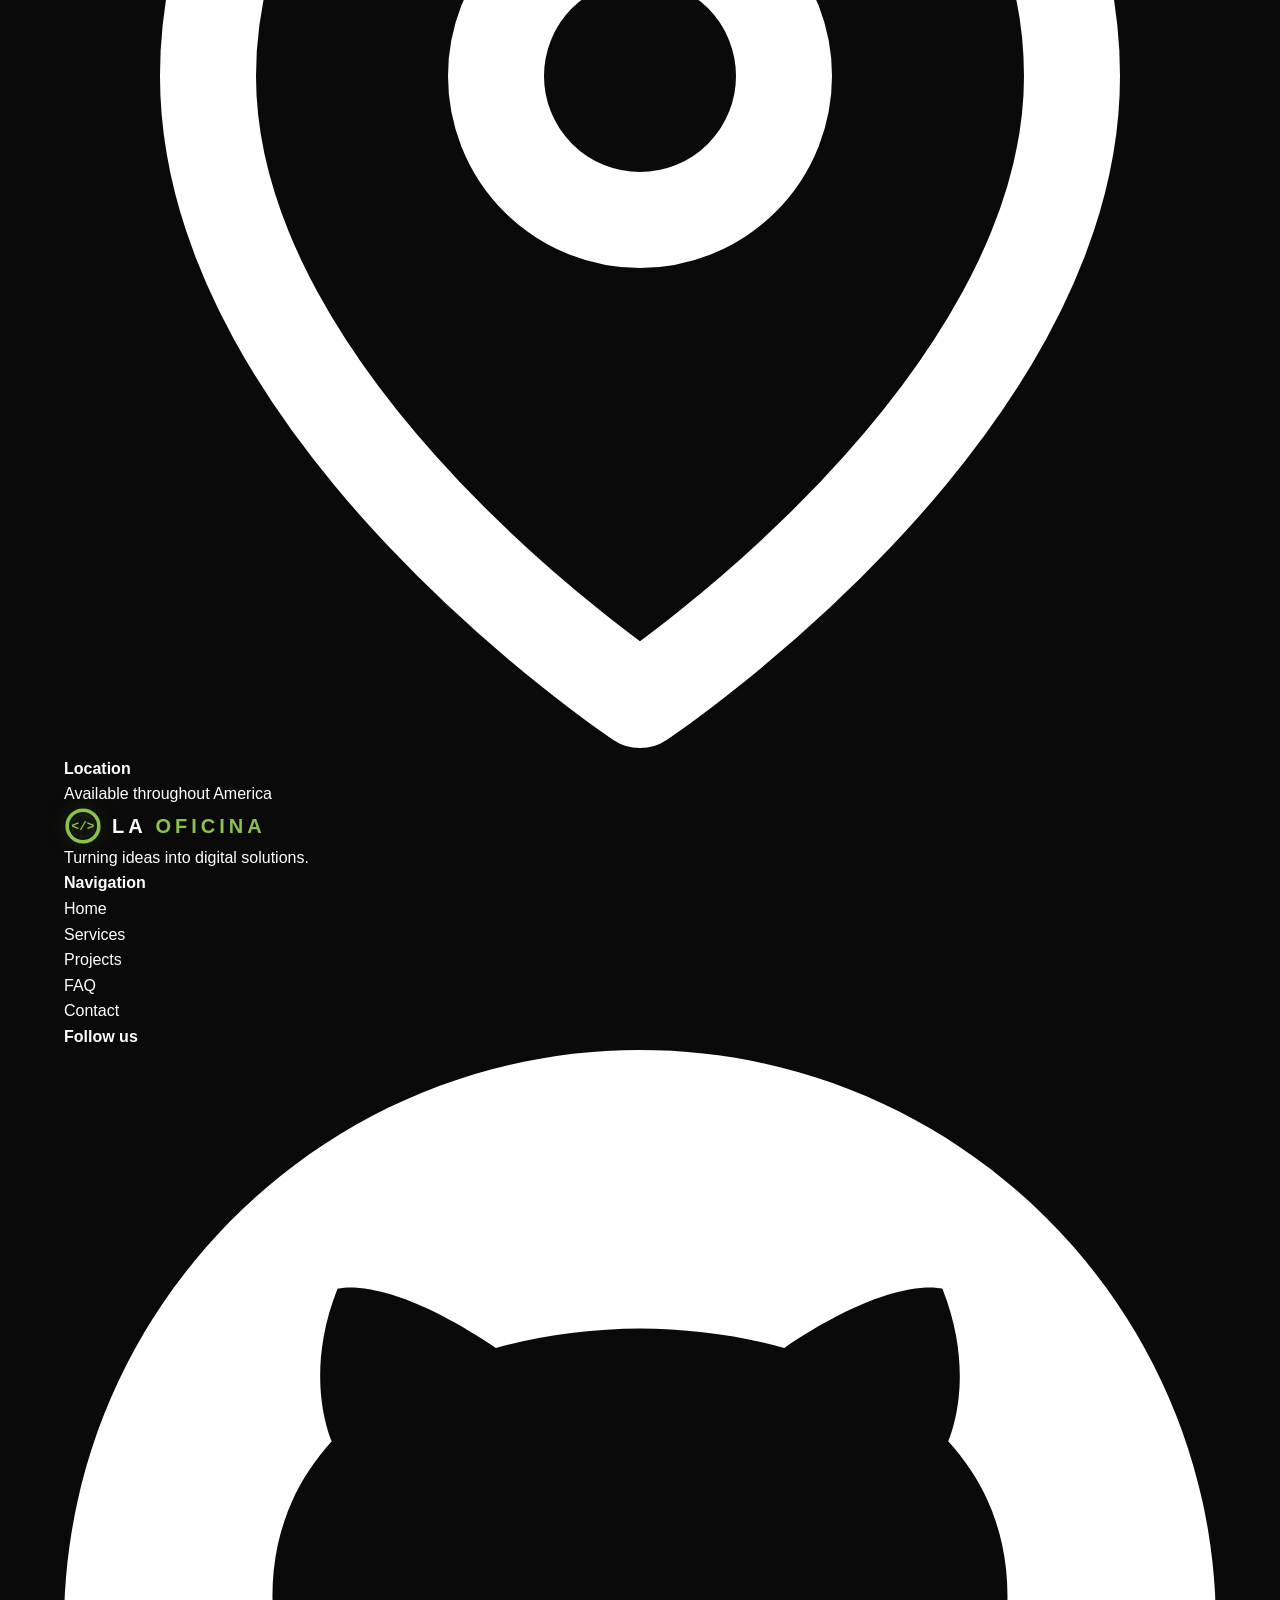
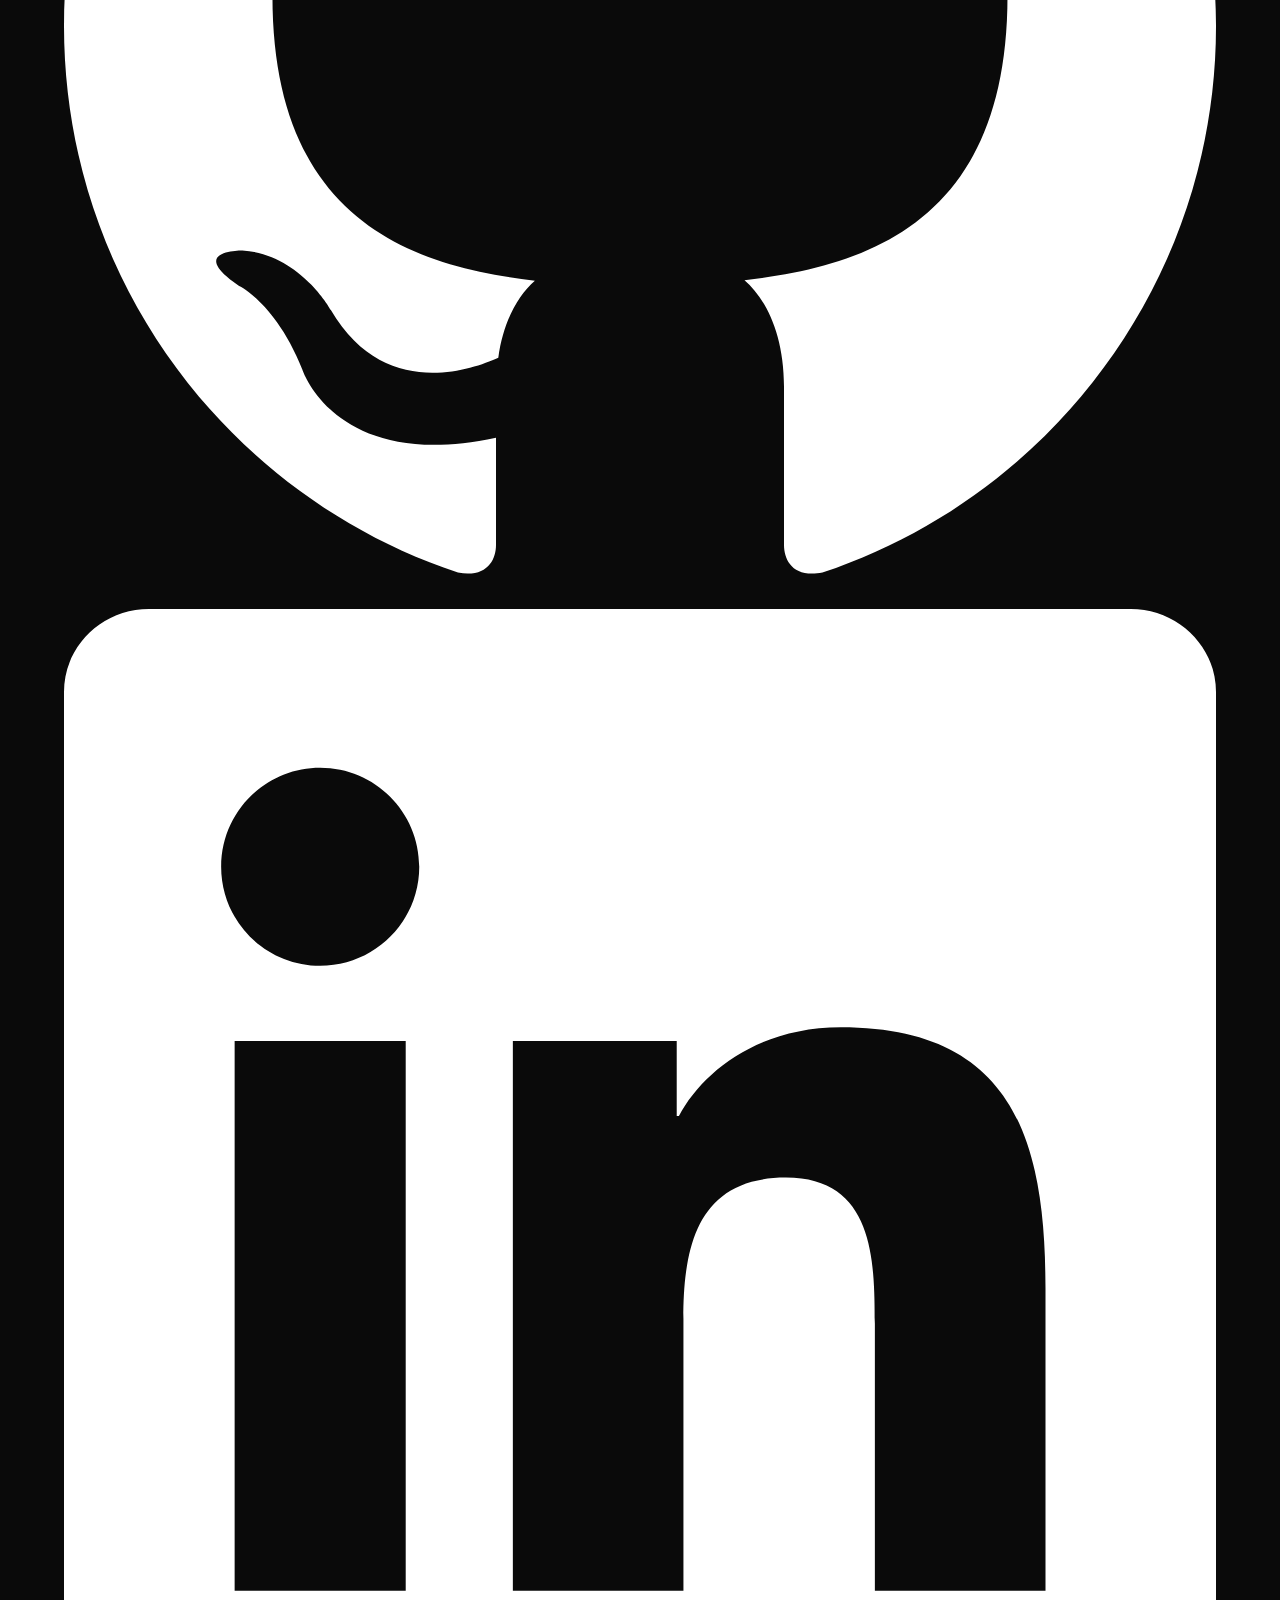
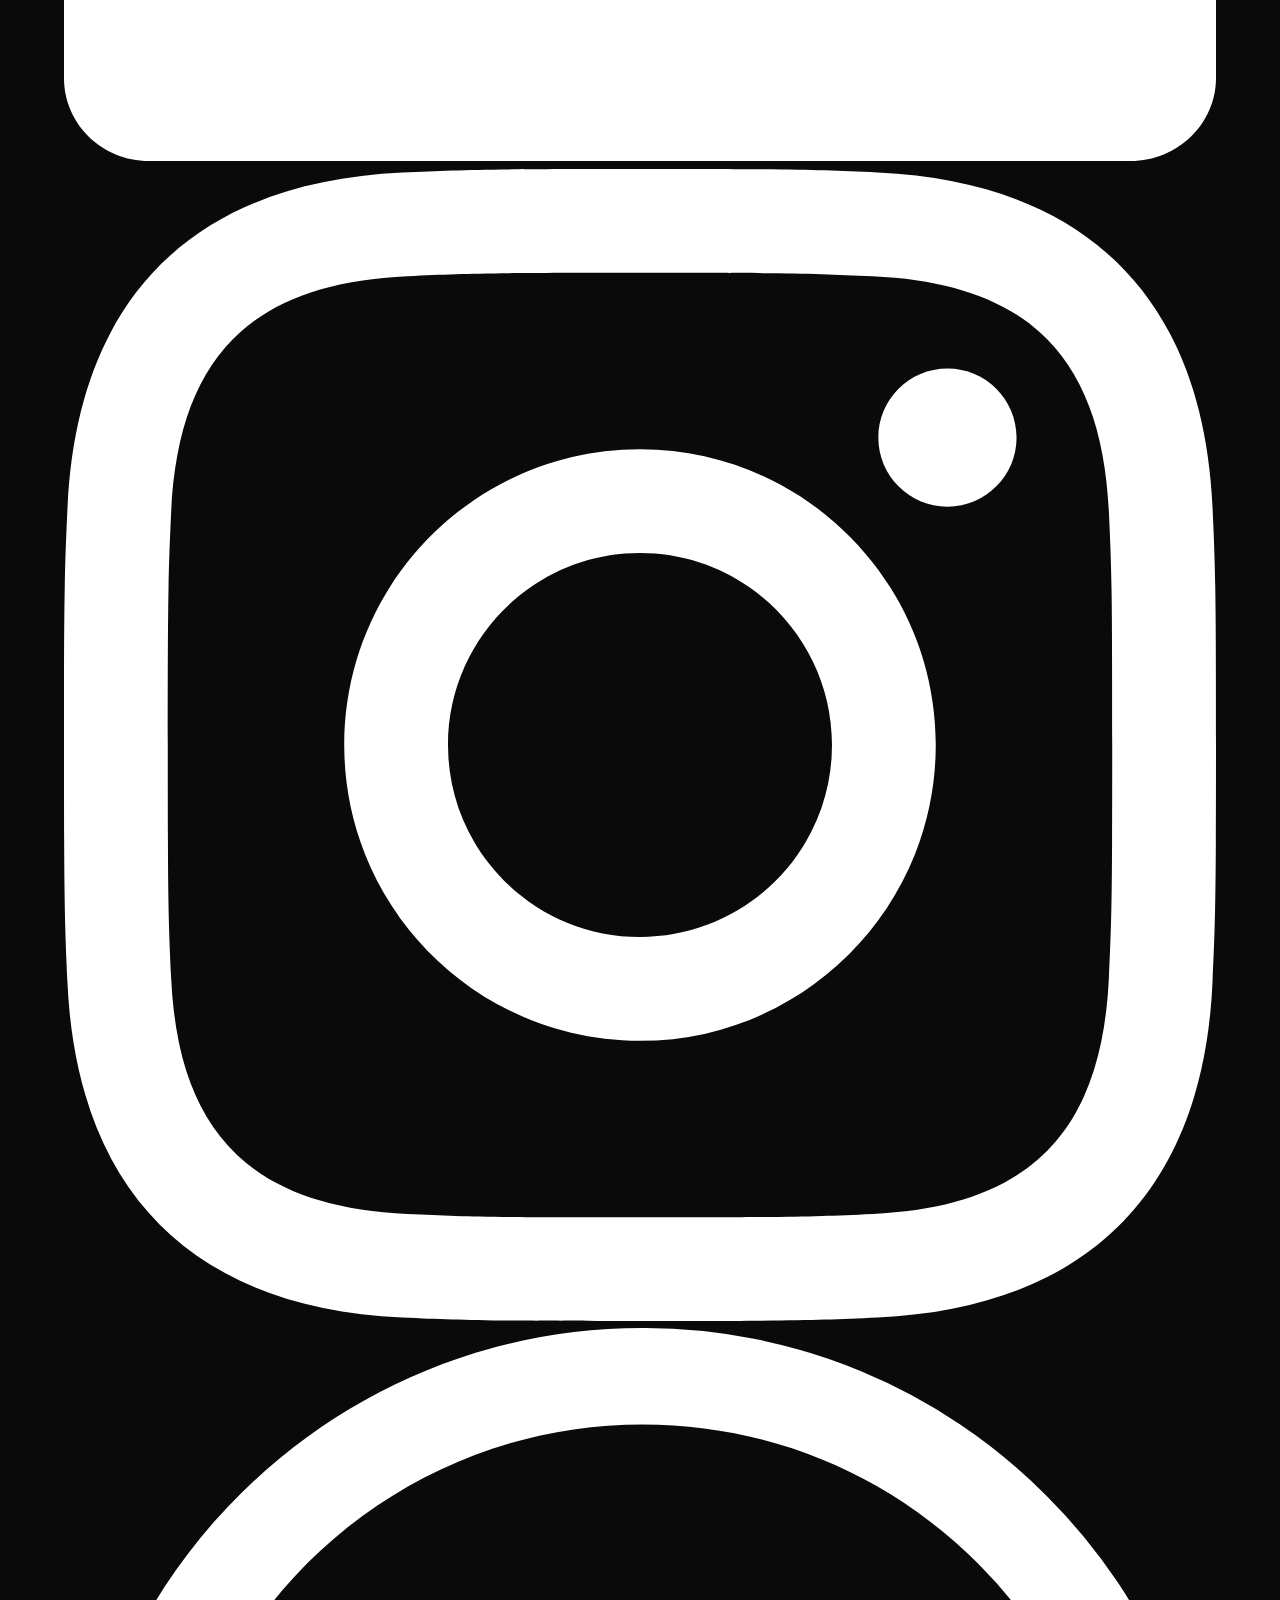
==== commit 5ee142ad: "remove typewriter effect" ====
--- a/index.html
+++ b/index.html
@@ -81,7 +81,7 @@
         <span class="reveal-text hero-highlight" data-i18n="hero.line2">el futuro</span>
         <span class="reveal-text" data-i18n="hero.line3">de tu negocio</span>
       </h1>
-      <p class="hero-subtitle reveal-text" data-i18n="hero.subtitle" data-typewriter>
+      <p class="hero-subtitle reveal-text" data-i18n="hero.subtitle">
         Desarrollo web, aplicaciones y automatización para empresas que quieren crecer.
       </p>
       <div class="hero-actions">
--- a/assets/css/style.css
+++ b/assets/css/style.css
@@ -1566,18 +1566,6 @@
   }
 }
 
-/* ---- TYPEWRITER ---- */
-.typewriter {
-  overflow: hidden;
-  border-right: 2px solid var(--verde);
-  white-space: normal;
-  animation: blinkCursor 0.8s step-end infinite;
-}
-
-@keyframes blinkCursor {
-  50% { border-color: transparent; }
-}
-
 /* ---- GLASSMORPHISM ---- */
 .glass {
   background: rgba(255,255,255,0.03);
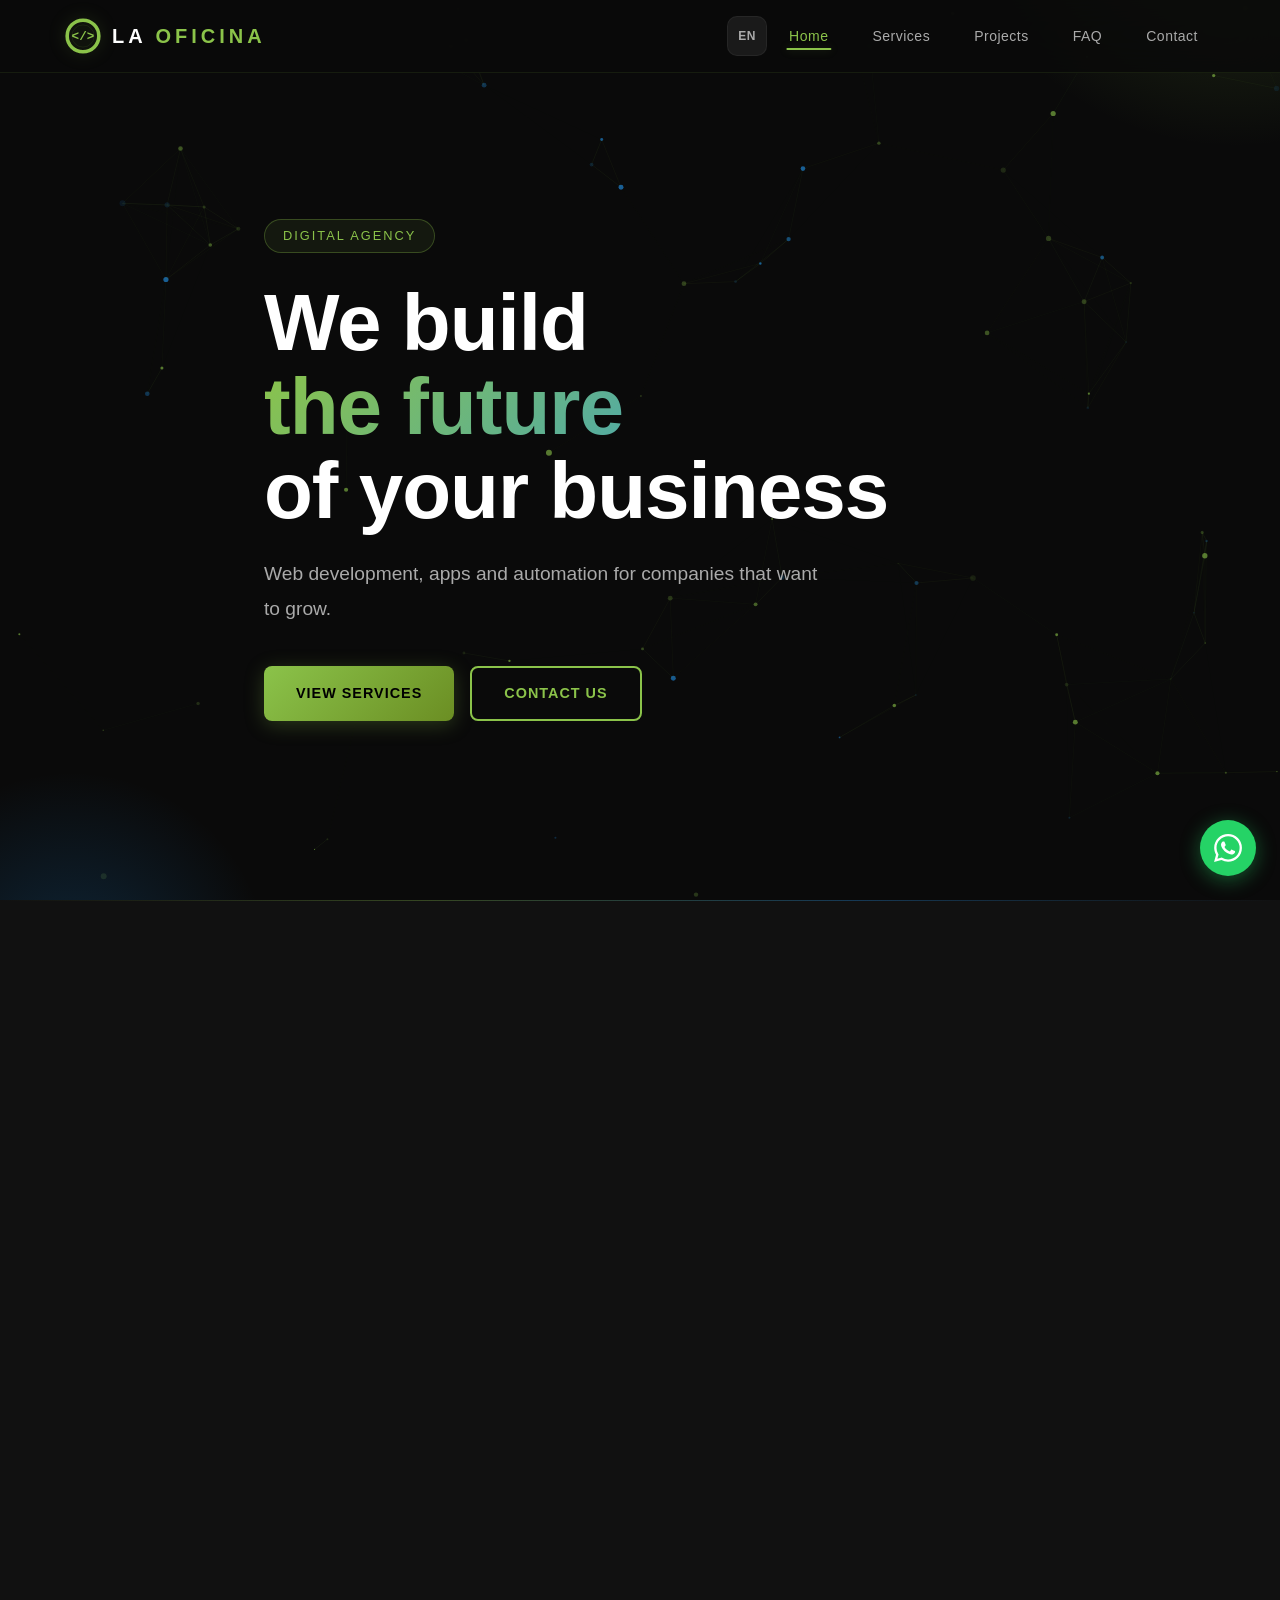
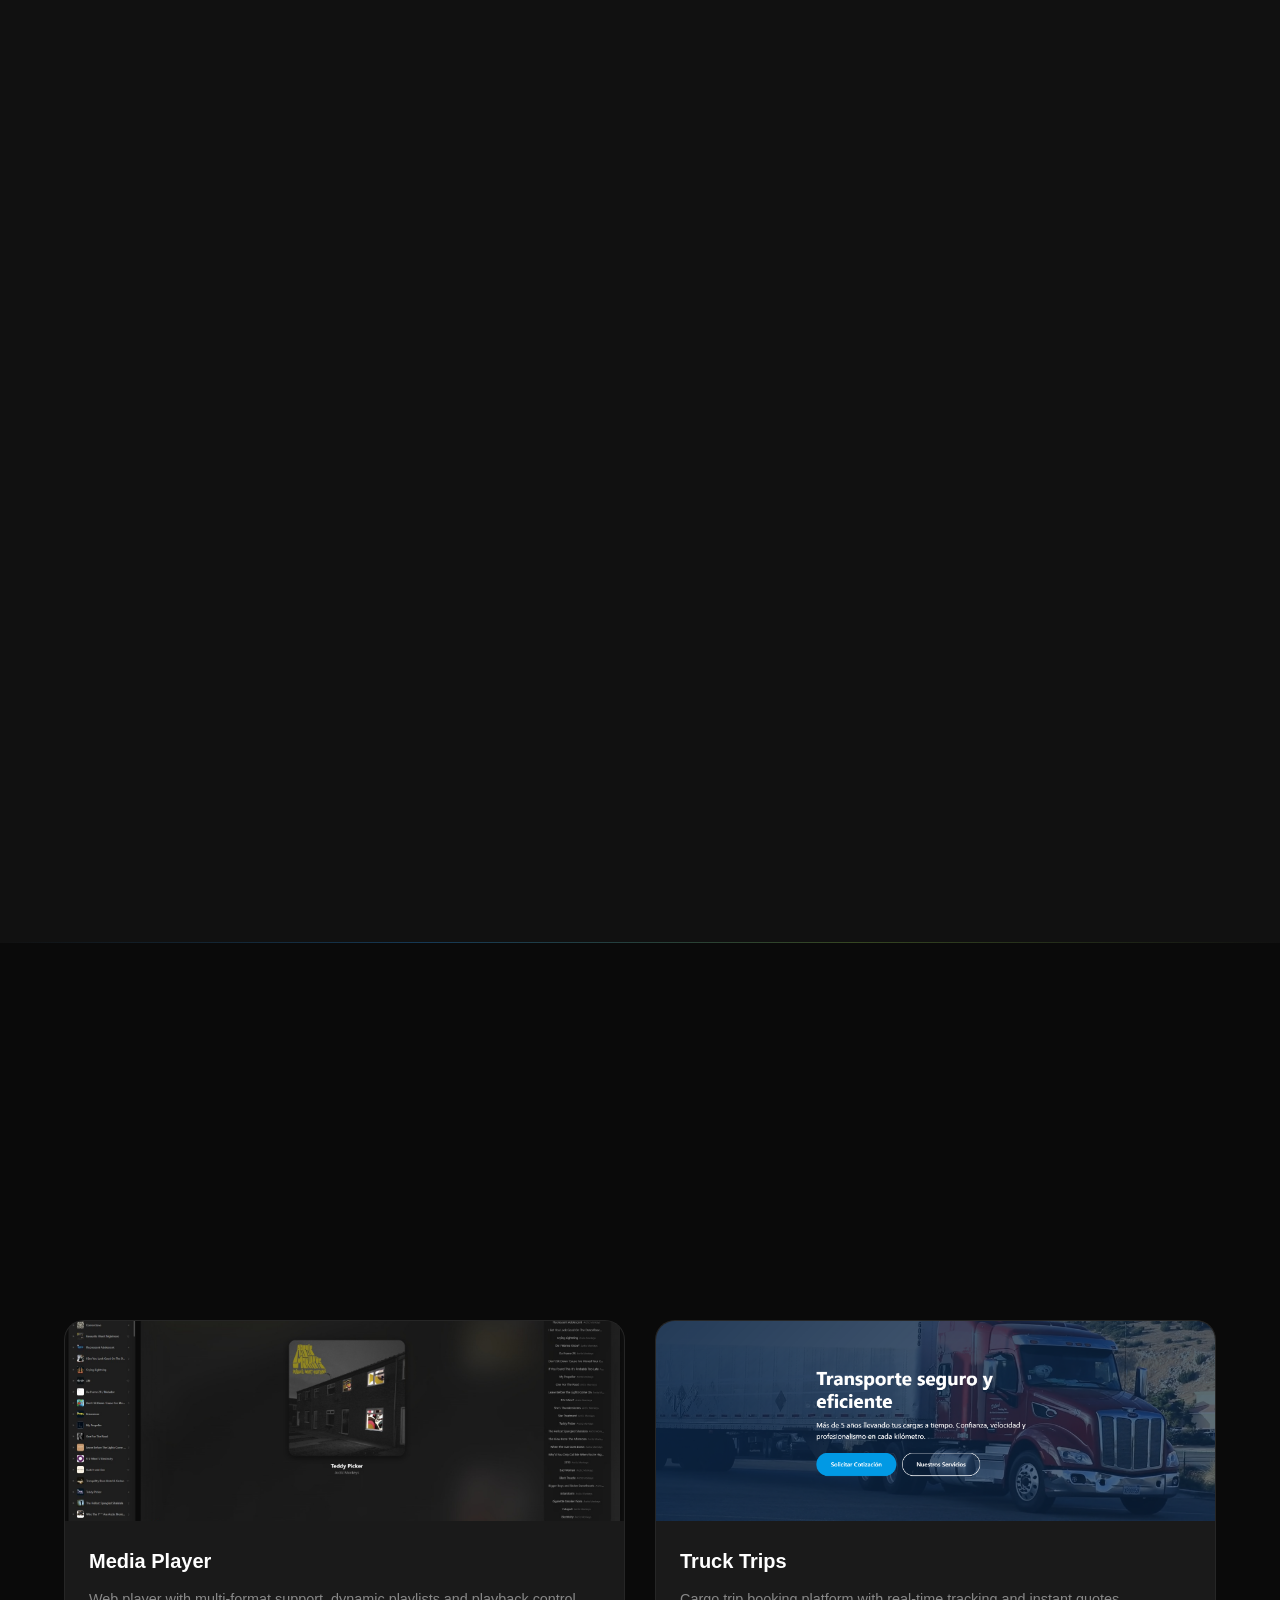
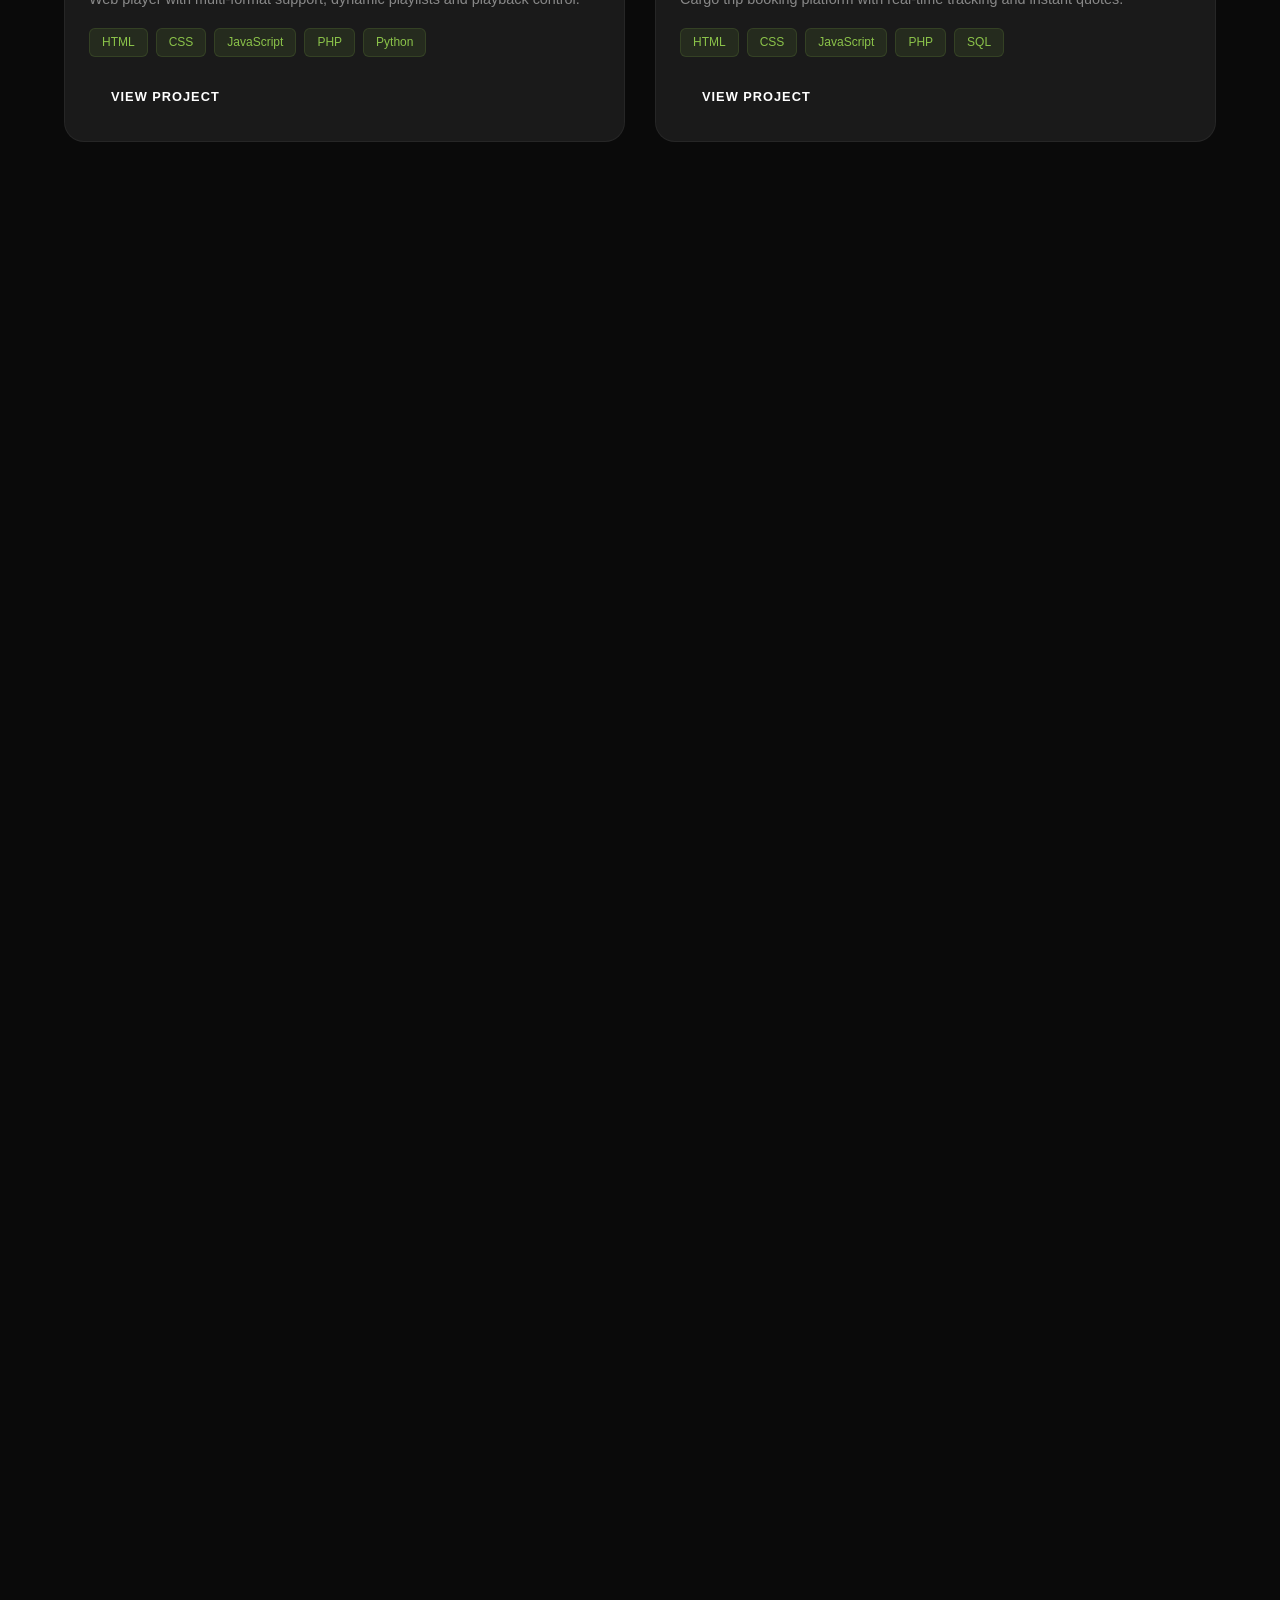
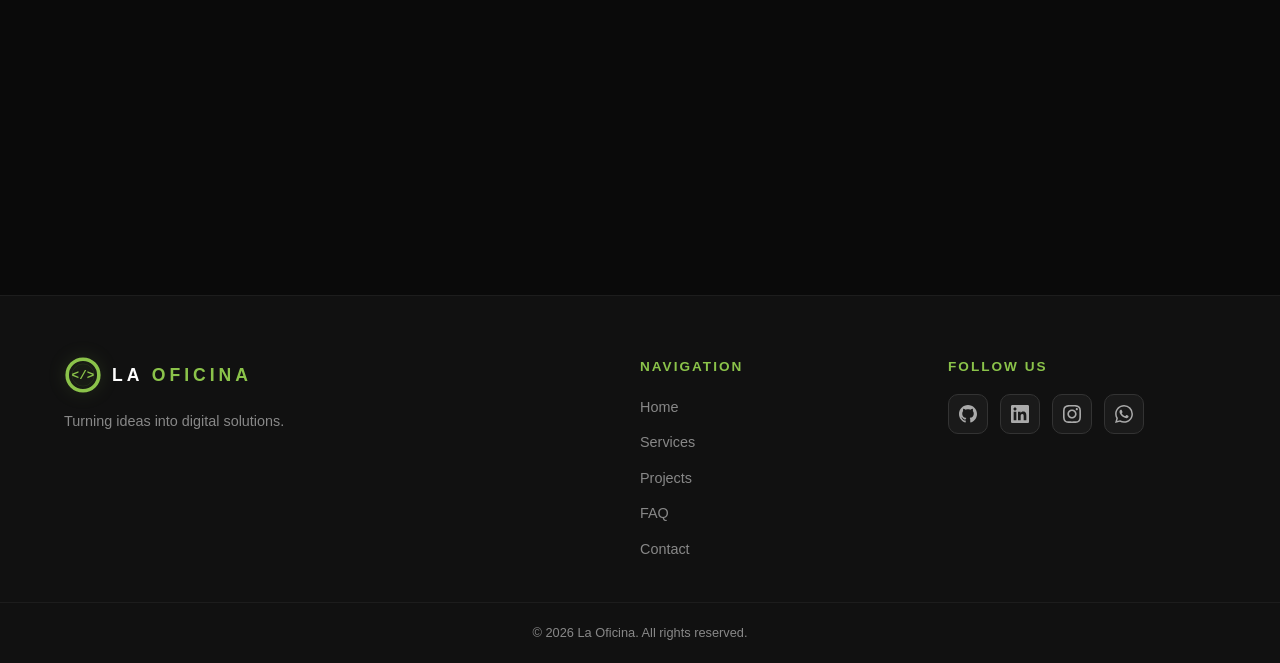
==== commit 7d491a5a: "remove stats/results section" ====
--- a/index.html
+++ b/index.html
@@ -249,34 +249,6 @@
     </div>
   </section>
 
-  <section class="section section-dark" id="stats">
-    <div class="container">
-      <div class="section-header reveal">
-        <span class="section-tag" data-i18n="stats.tag">Resultados</span>
-        <h2 class="section-title"><span data-i18n="stats.title">Nuestros</span> <span class="text-accent" data-i18n="stats.titleAccent">números</span></h2>
-        <p class="section-desc" data-i18n="stats.desc">El trabajo habla por sí solo.</p>
-      </div>
-      <div class="stats-grid">
-        <div class="stat-card reveal">
-          <span class="stat-number" data-target="50">0</span>
-          <span class="stat-label" data-i18n="stats.projects">Proyectos completados</span>
-        </div>
-        <div class="stat-card reveal">
-          <span class="stat-number" data-target="30">0</span>
-          <span class="stat-label" data-i18n="stats.clients">Clientes satisfechos</span>
-        </div>
-        <div class="stat-card reveal">
-          <span class="stat-number" data-target="5">0</span>
-          <span class="stat-label" data-i18n="stats.years">Años de experiencia</span>
-        </div>
-        <div class="stat-card reveal">
-          <span class="stat-number" data-target="100">0</span>
-          <span class="stat-label" data-i18n="stats.support">% Soporte garantizado</span>
-        </div>
-      </div>
-    </div>
-  </section>
-
   <section class="section" id="proyectos">
     <div class="container">
       <div class="section-header reveal">
--- a/assets/css/style.css
+++ b/assets/css/style.css
@@ -195,6 +195,7 @@
 @media (max-width: 768px) {
   .nav-action-label {
     display: none;
+  }
 }
 
 /* ---- PROGRESS BAR ---- */
@@ -242,46 +243,6 @@
 @keyframes whatsappIn {
   from { transform: scale(0) translateY(40px); opacity: 0; }
   to { transform: scale(1) translateY(0); opacity: 1; }
-}
-
-/* ---- STATS ---- */
-.stats-grid {
-  display: grid;
-  grid-template-columns: repeat(4, 1fr);
-  gap: 24px;
-}
-
-.stat-card {
-  text-align: center;
-  padding: 36px 20px;
-  background: var(--surface);
-  border: 1px solid var(--border);
-  border-radius: var(--radius-lg);
-  transition: var(--transition);
-}
-
-.stat-card:hover {
-  border-color: rgba(139, 195, 74, 0.2);
-  transform: translateY(-6px);
-  box-shadow: 0 10px 40px rgba(0,0,0,0.4);
-}
-
-.stat-number {
-  display: block;
-  font-size: 3rem;
-  font-weight: 900;
-  background: linear-gradient(135deg, var(--verde), var(--azul));
-  -webkit-background-clip: text;
-  -webkit-text-fill-color: transparent;
-  background-clip: text;
-  line-height: 1.1;
-  margin-bottom: 8px;
-}
-
-.stat-label {
-  font-size: 0.88rem;
-  color: var(--gris-400);
-  line-height: 1.5;
 }
 
 /* ---- PROJECTS FILTER ---- */
@@ -1537,14 +1498,6 @@
     padding: 28px 20px;
   }
 
-  .stats-grid {
-    grid-template-columns: repeat(2, 1fr);
-    gap: 16px;
-  }
-
-  .stat-number {
-    font-size: 2.2rem;
-  }
 }
 
 @media (max-width: 480px) {
@@ -1556,22 +1509,6 @@
     padding: 24px;
   }
 
-  .stats-grid {
-    grid-template-columns: 1fr 1fr;
-    gap: 12px;
-  }
-
-  .stat-number {
-    font-size: 1.8rem;
-  }
-}
-
-/* ---- GLASSMORPHISM ---- */
-.glass {
-  background: rgba(255,255,255,0.03);
-  backdrop-filter: blur(12px);
-  -webkit-backdrop-filter: blur(12px);
-  border: 1px solid rgba(255,255,255,0.06);
 }
 
 /* ---- STAGGER REVEAL ---- */
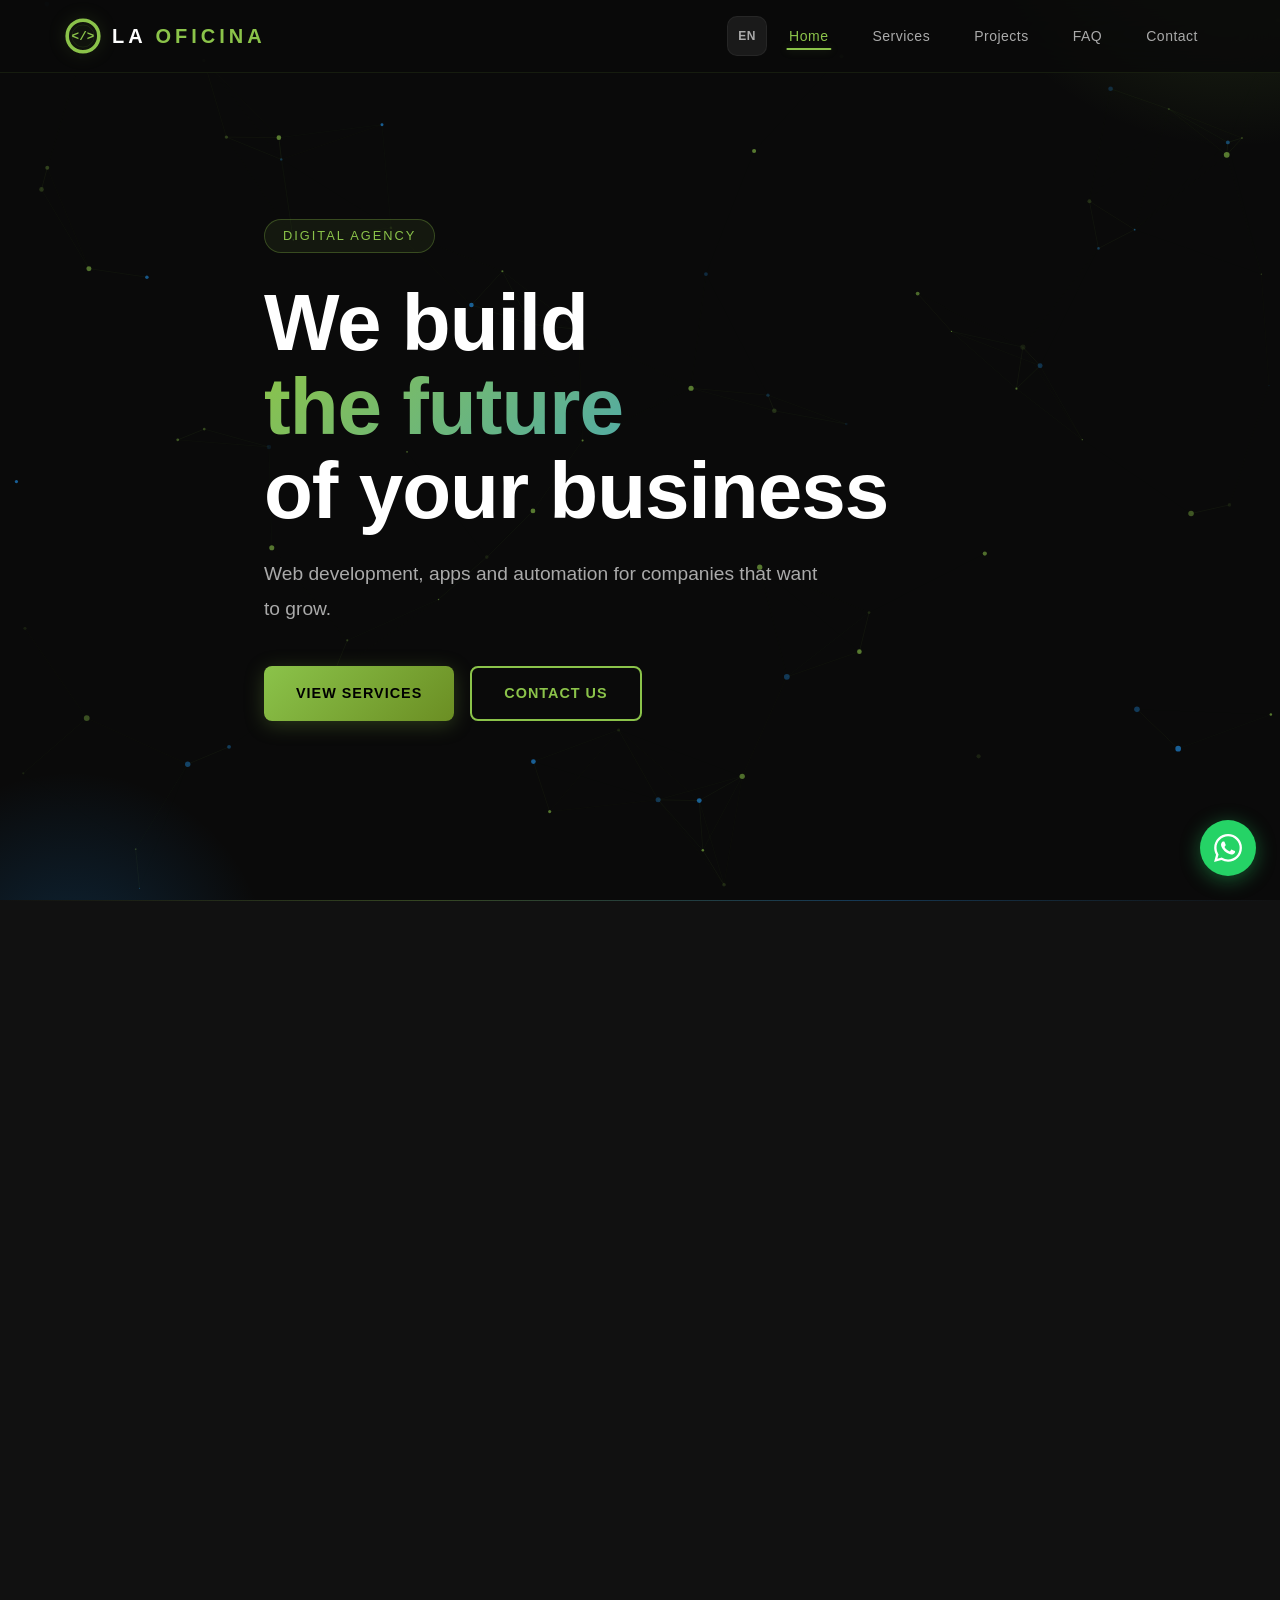
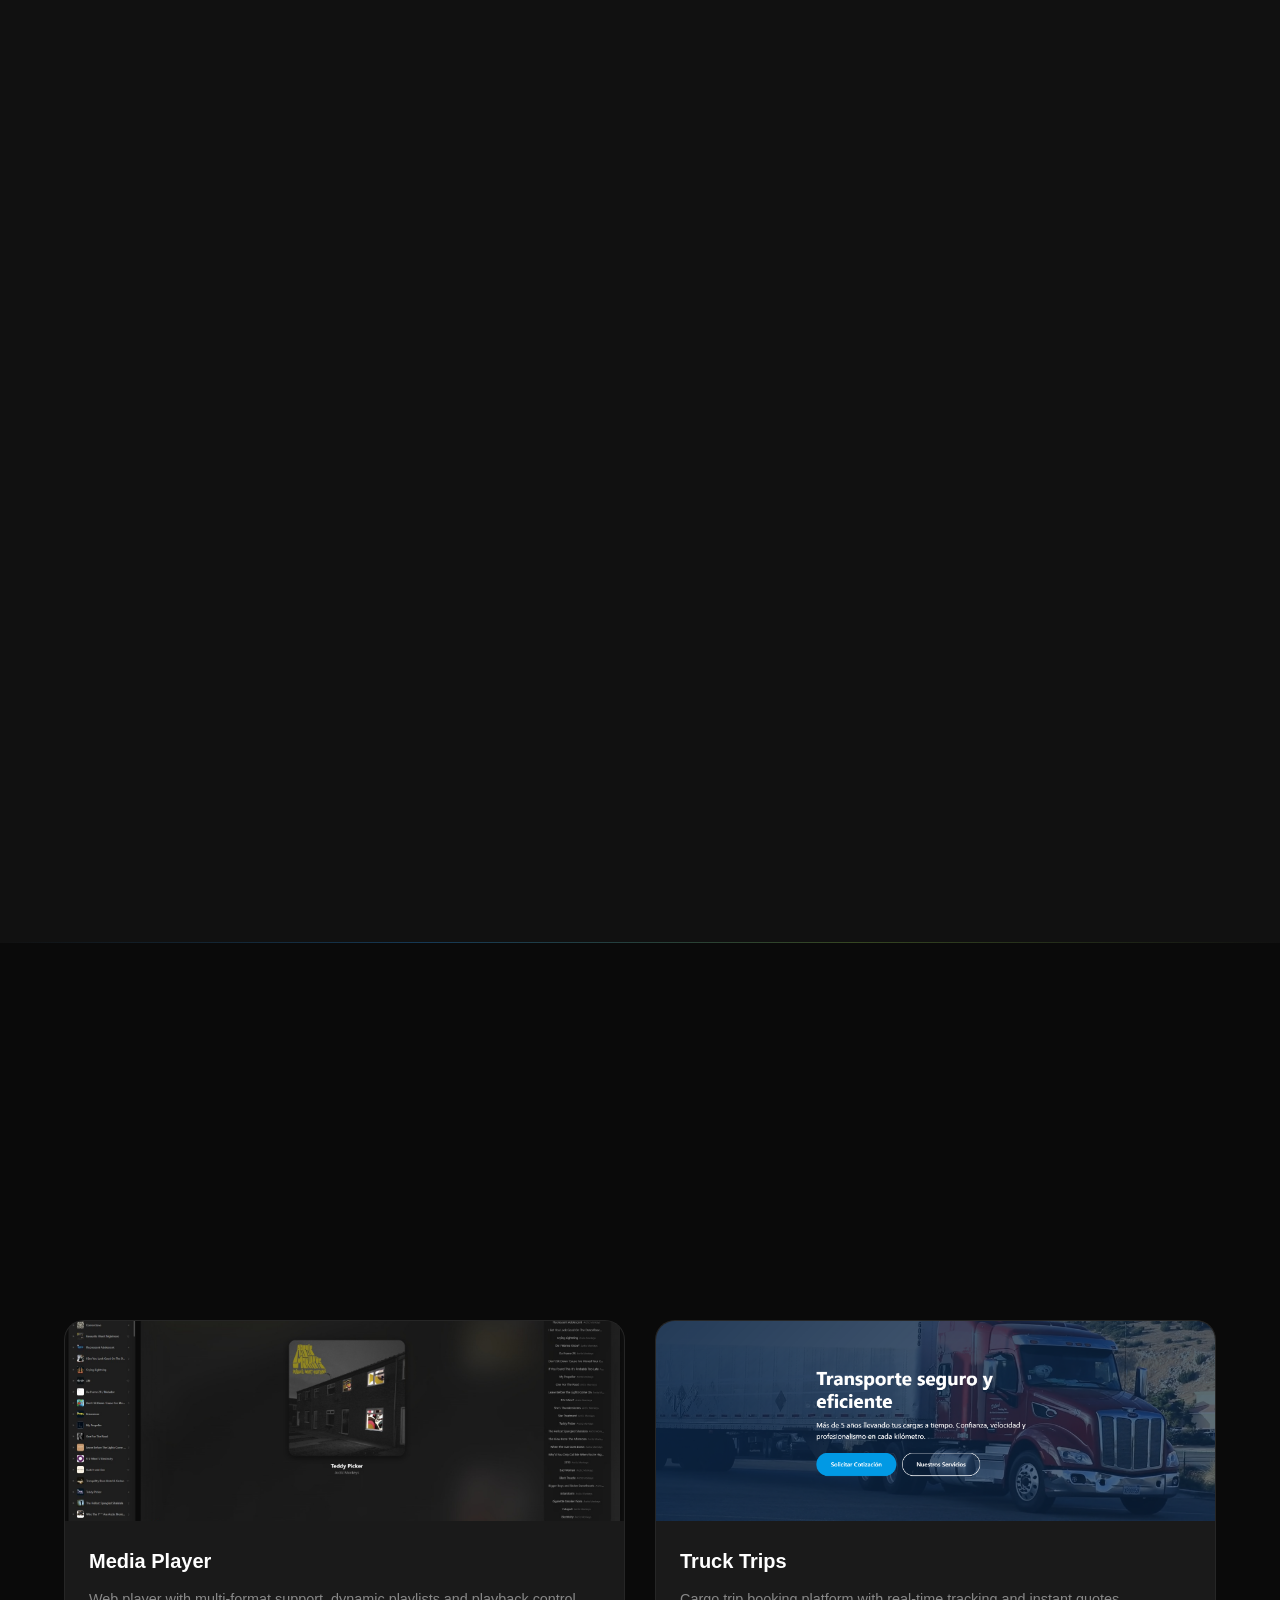
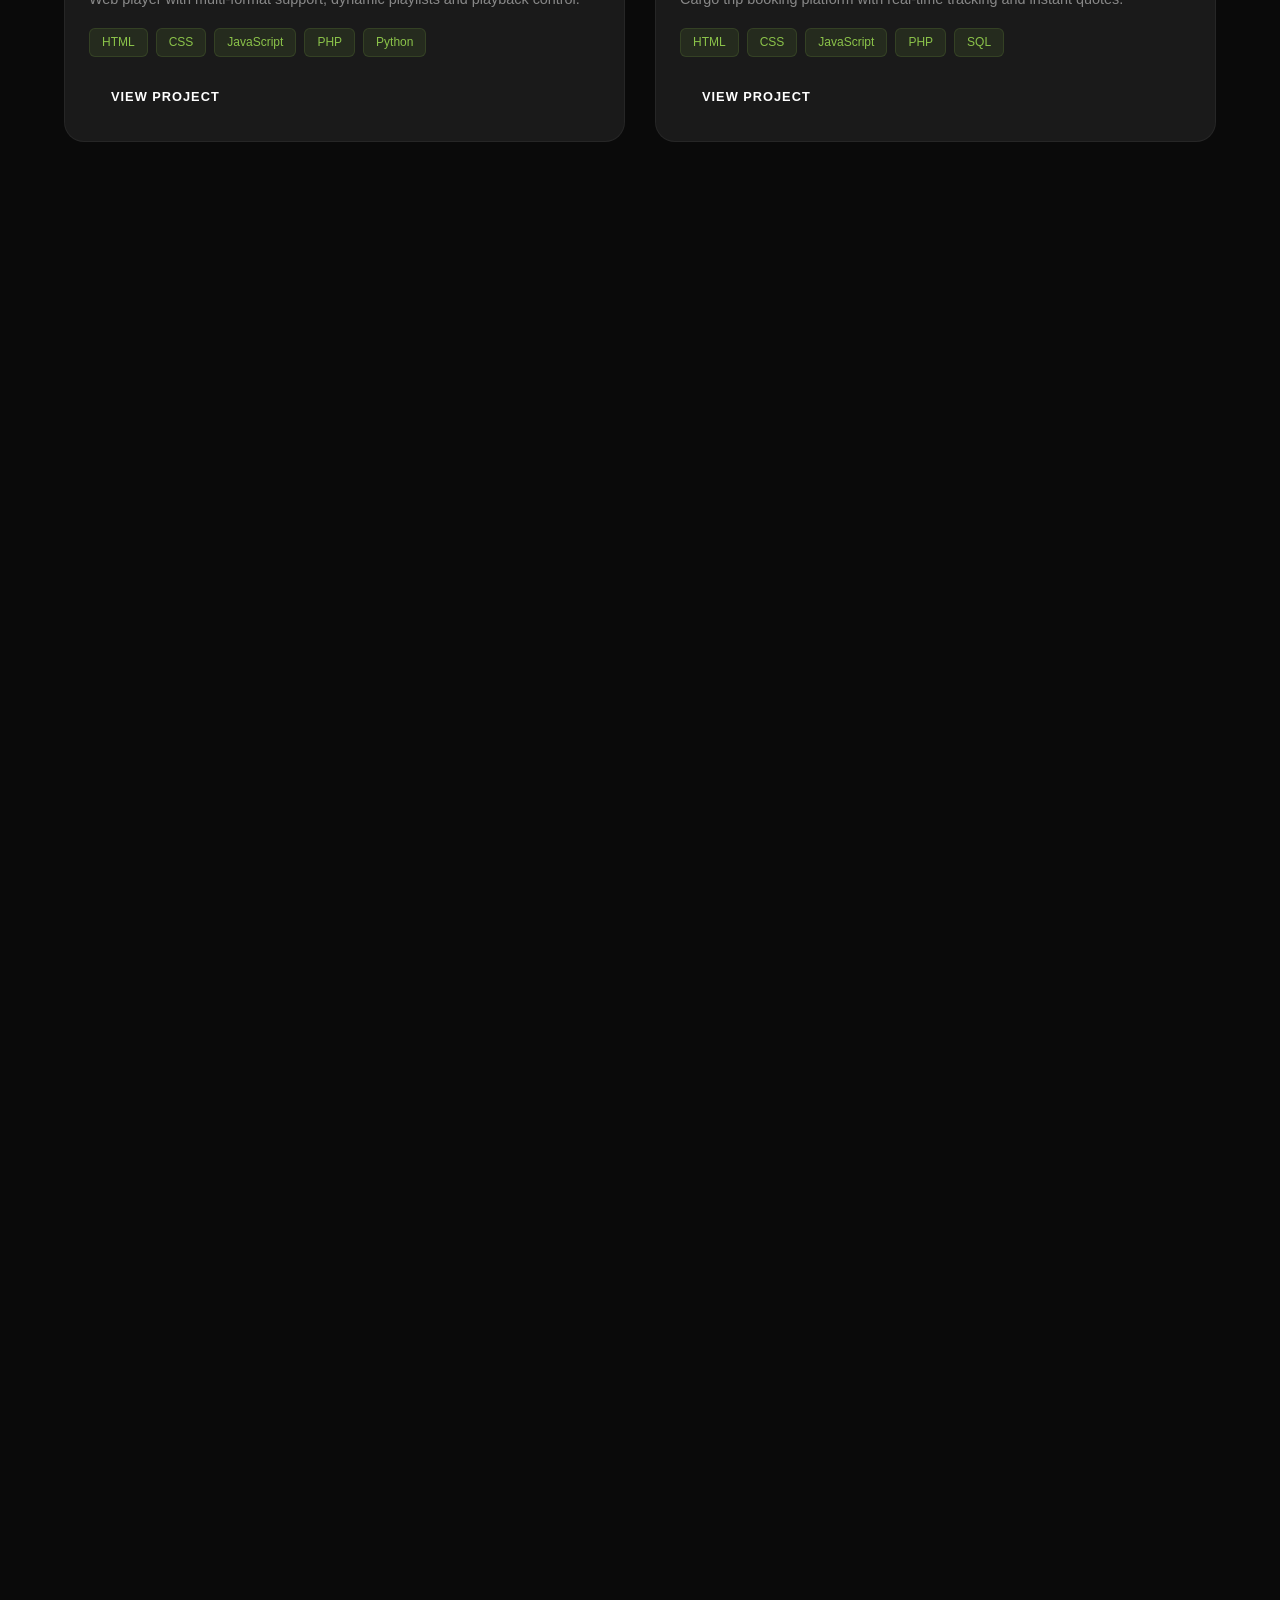
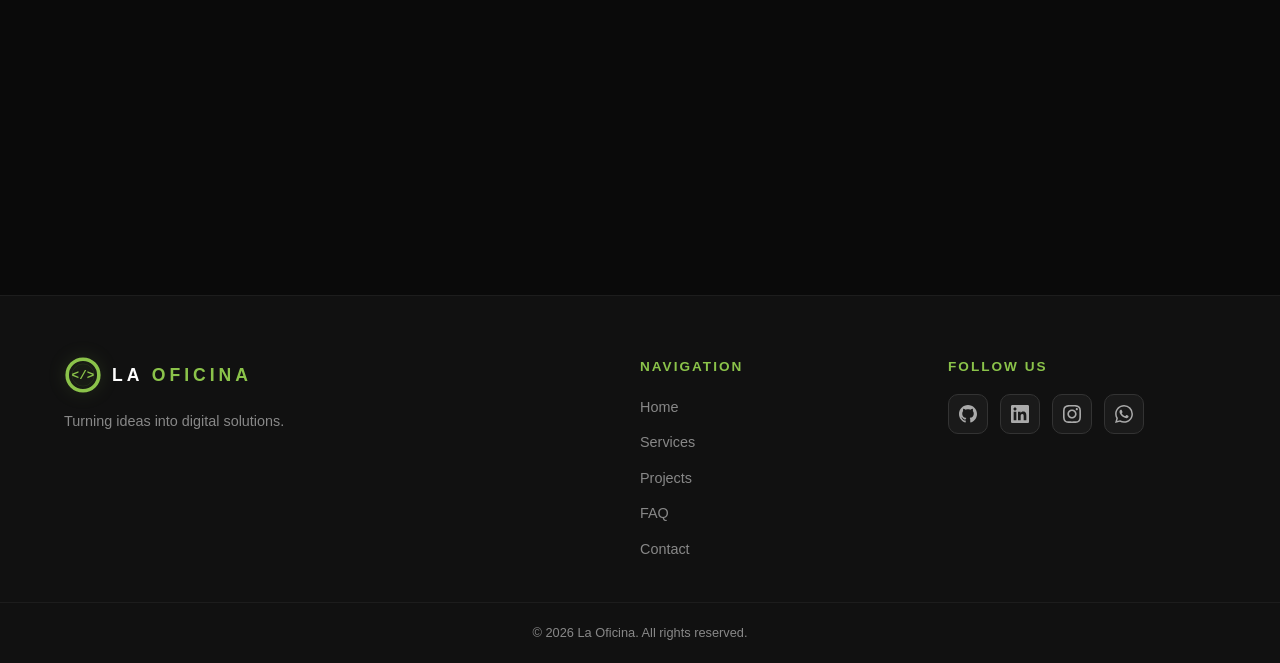
==== commit 4ec809dd: "Fix contacto: postear directo a Web3Forms en vez de automation-kit" ====
--- a/index.html
+++ b/index.html
@@ -3,7 +3,7 @@
 <head>
   <meta charset="UTF-8" />
   <meta name="viewport" content="width=device-width, initial-scale=1.0" />
-  <meta http-equiv="Content-Security-Policy" content="default-src 'self'; script-src 'self' https://www.googletagmanager.com https://ajax.googleapis.com 'nonce-YjFmNjEwM2U1'; style-src 'self' https://fonts.googleapis.com; font-src 'self' https://fonts.gstatic.com; img-src 'self' data:; connect-src 'self' https://automation-kit.tropicalesjw.workers.dev https://www.google-analytics.com https://analytics.google.com https://stats.g.doubleclick.net; base-uri 'self';" />
+  <meta http-equiv="Content-Security-Policy" content="default-src 'self'; script-src 'self' https://www.googletagmanager.com https://ajax.googleapis.com 'nonce-YjFmNjEwM2U1'; style-src 'self' https://fonts.googleapis.com; font-src 'self' https://fonts.gstatic.com; img-src 'self' data:; form-action https://api.web3forms.com; connect-src 'self' https://api.web3forms.com https://www.google-analytics.com https://analytics.google.com https://stats.g.doubleclick.net; base-uri 'self';" />
   <title data-i18n="site.title">La Oficina — Desarrollo y Tecnología</title>
   <meta name="description" content="La Oficina — Desarrollo web, aplicaciones, automatización y soporte para empresas." />
   <meta property="og:title" content="La Oficina — Desarrollo y Tecnología" />
@@ -323,6 +323,8 @@
 
       <div class="contact-grid">
         <form class="contact-form reveal" id="contactForm">
+          <input type="hidden" name="access_key" value="6c17403c-403f-4ff8-93a0-5740bfa93f1b" />
+          <input type="hidden" name="subject" value="" />
           <div class="form-group">
             <label for="name" data-i18n="contact.form.name">Nombre</label>
             <input type="text" id="name" name="name" required data-i18n-placeholder="contact.form.namePlaceholder" placeholder="Tu nombre" />
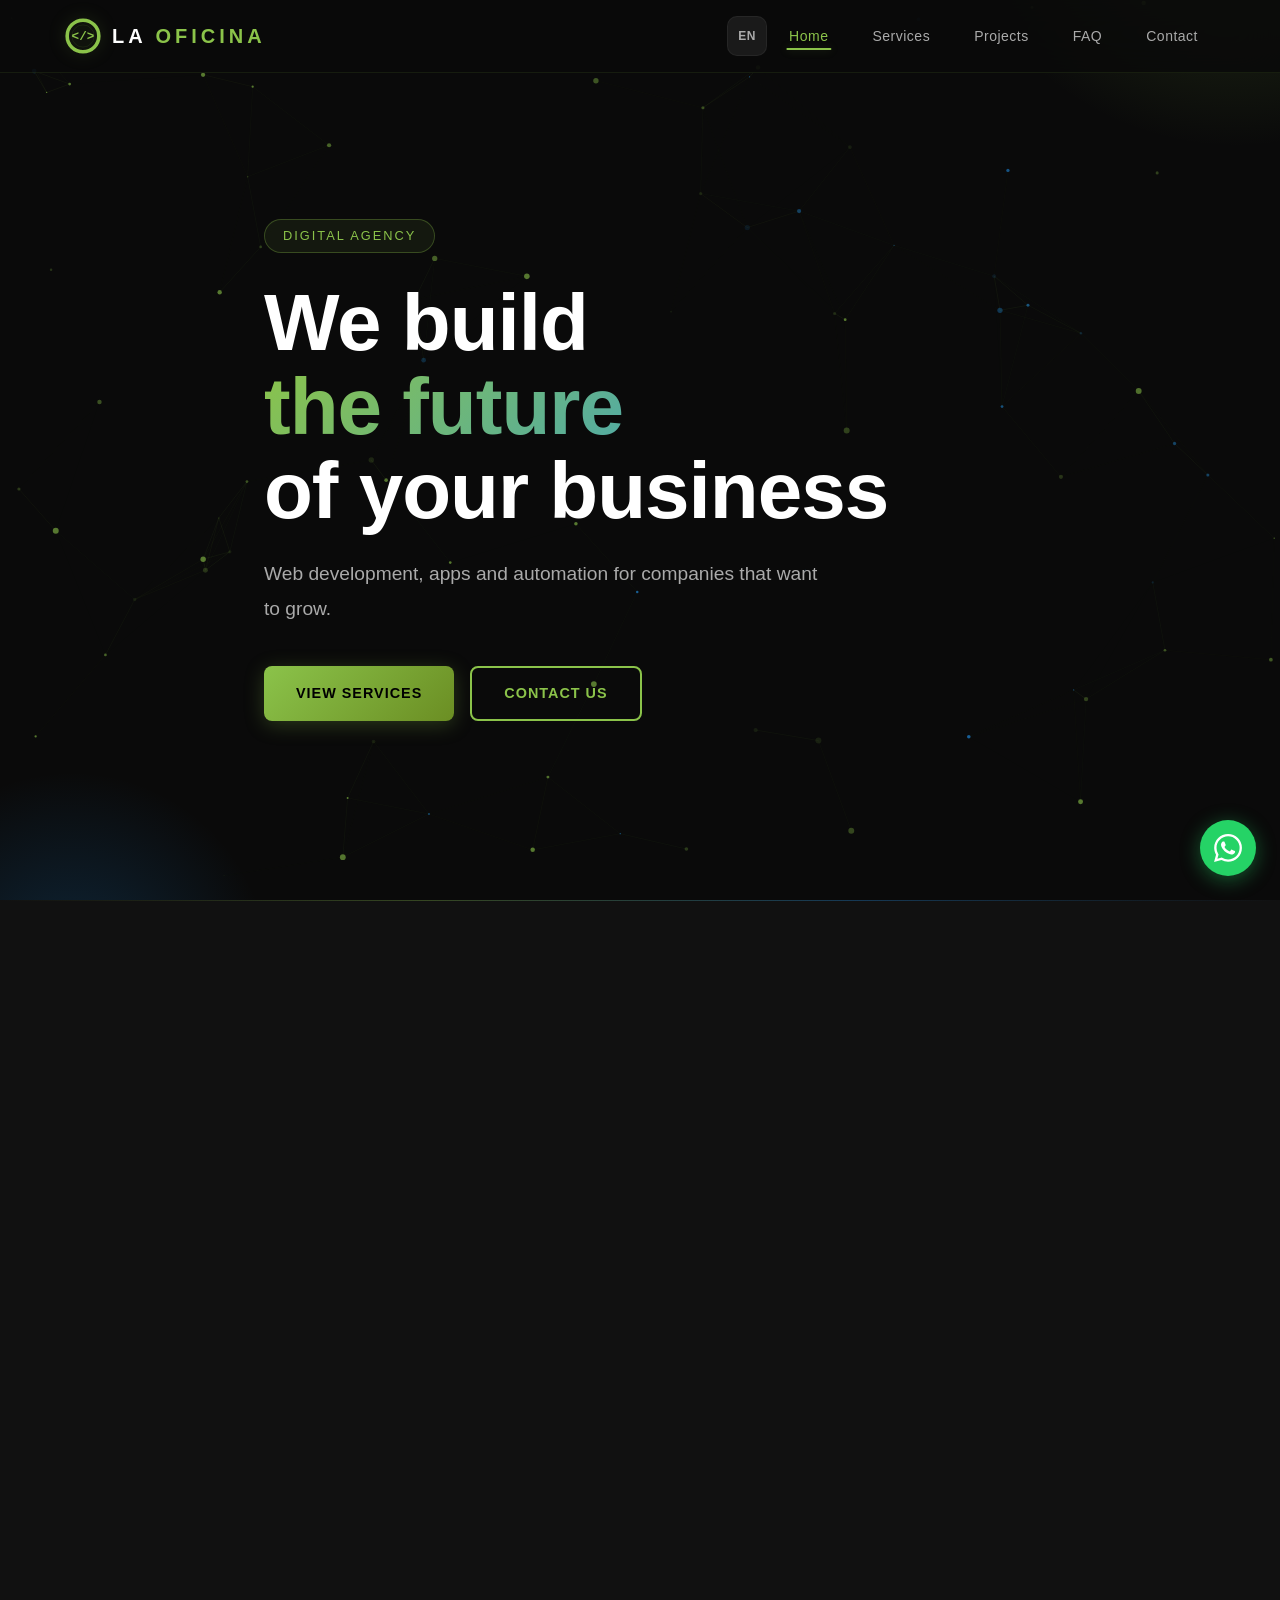
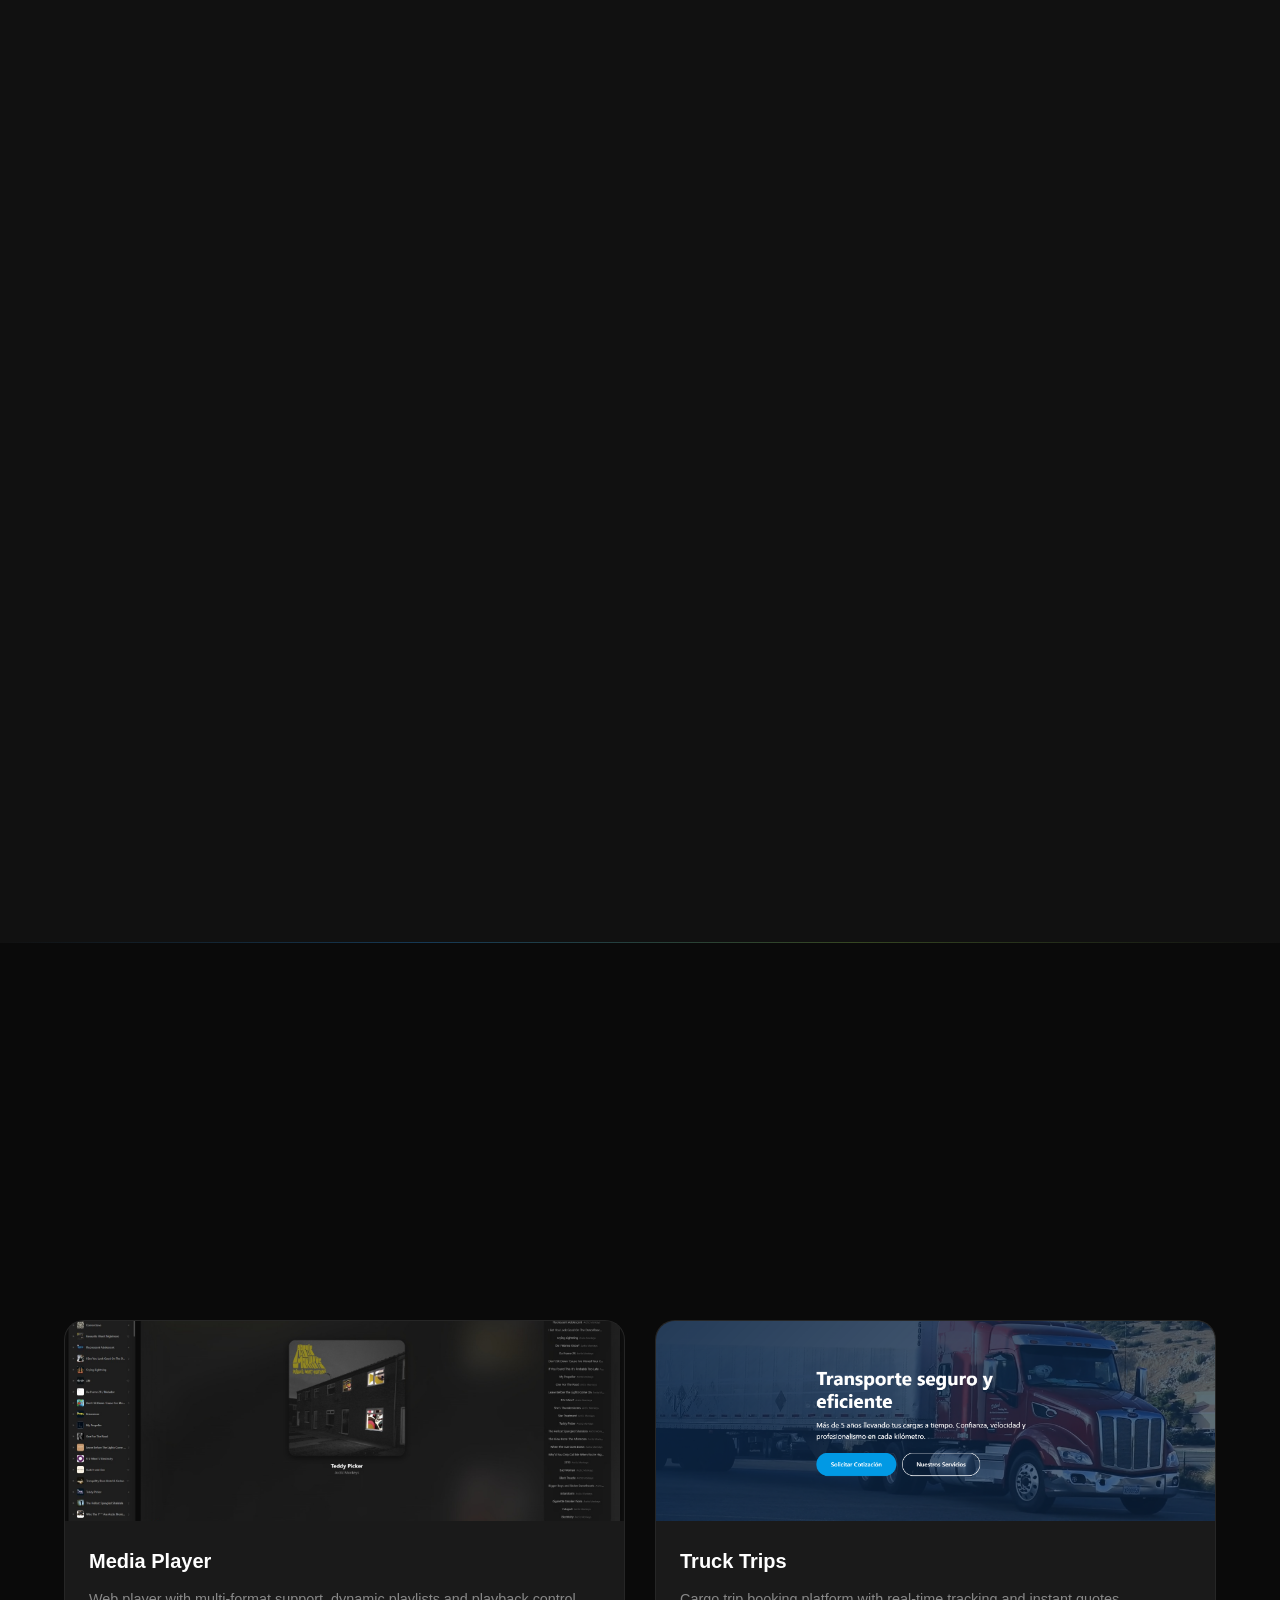
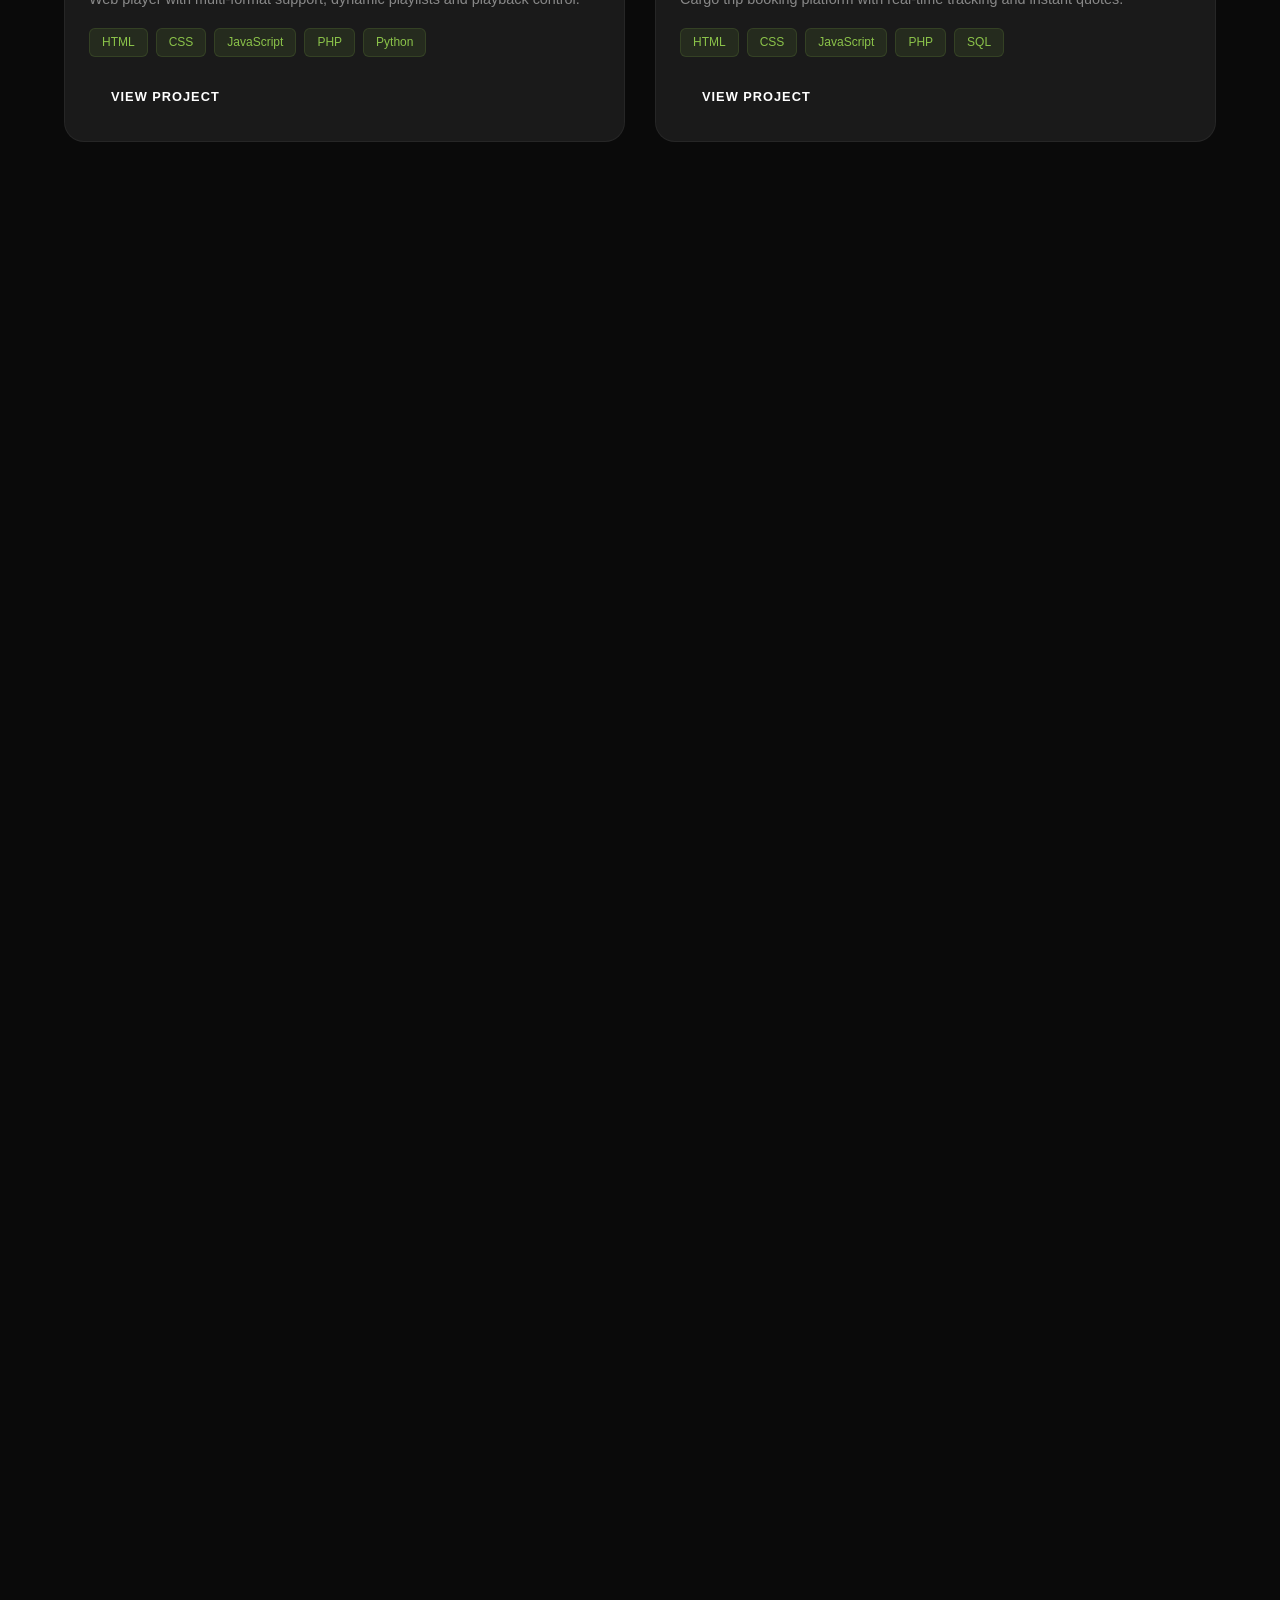
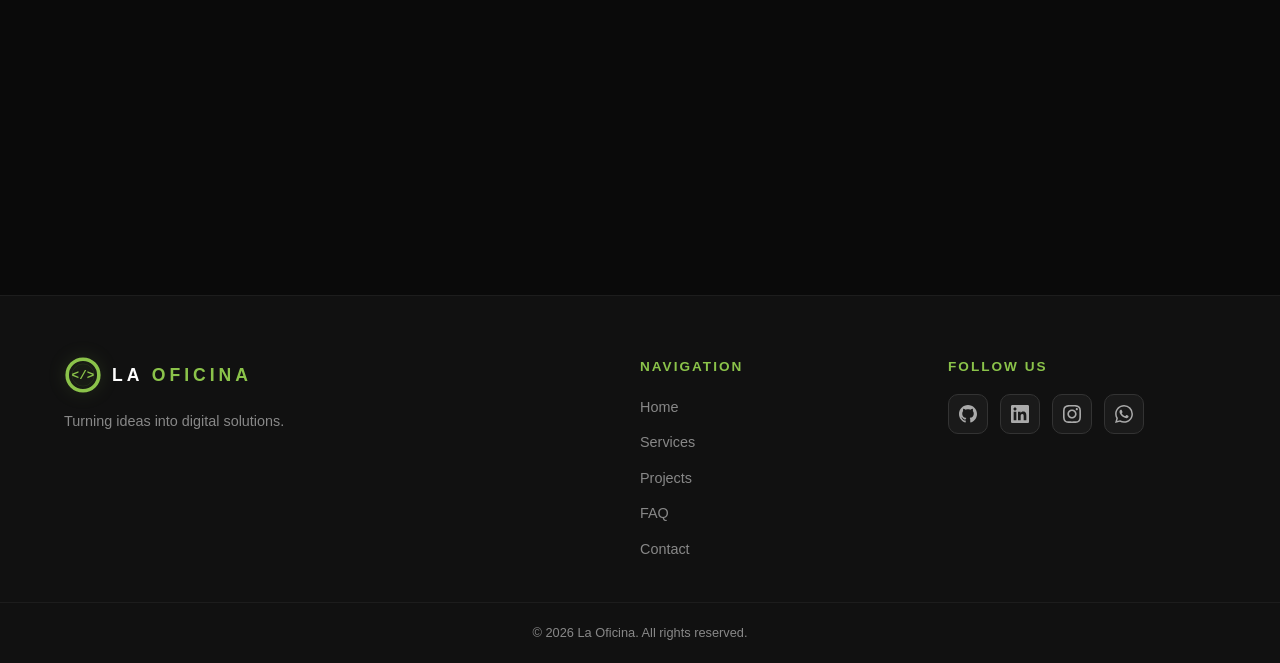
==== commit 7ec75685: "Contact form: switch from Web3Forms to automation-kit worker (Resend)" ====
--- a/index.html
+++ b/index.html
@@ -3,7 +3,7 @@
 <head>
   <meta charset="UTF-8" />
   <meta name="viewport" content="width=device-width, initial-scale=1.0" />
-  <meta http-equiv="Content-Security-Policy" content="default-src 'self'; script-src 'self' https://www.googletagmanager.com https://ajax.googleapis.com 'nonce-YjFmNjEwM2U1'; style-src 'self' https://fonts.googleapis.com; font-src 'self' https://fonts.gstatic.com; img-src 'self' data:; form-action https://api.web3forms.com; connect-src 'self' https://api.web3forms.com https://www.google-analytics.com https://analytics.google.com https://stats.g.doubleclick.net; base-uri 'self';" />
+  <meta http-equiv="Content-Security-Policy" content="default-src 'self'; script-src 'self' https://www.googletagmanager.com https://ajax.googleapis.com 'nonce-YjFmNjEwM2U1'; style-src 'self' https://fonts.googleapis.com; font-src 'self' https://fonts.gstatic.com; img-src 'self' data:; connect-src 'self' https://automation-kit.tropicalesjw.workers.dev https://www.google-analytics.com https://analytics.google.com https://stats.g.doubleclick.net; base-uri 'self';" />
   <title data-i18n="site.title">La Oficina — Desarrollo y Tecnología</title>
   <meta name="description" content="La Oficina — Desarrollo web, aplicaciones, automatización y soporte para empresas." />
   <meta property="og:title" content="La Oficina — Desarrollo y Tecnología" />
@@ -323,8 +323,6 @@
 
       <div class="contact-grid">
         <form class="contact-form reveal" id="contactForm">
-          <input type="hidden" name="access_key" value="6c17403c-403f-4ff8-93a0-5740bfa93f1b" />
-          <input type="hidden" name="subject" value="" />
           <div class="form-group">
             <label for="name" data-i18n="contact.form.name">Nombre</label>
             <input type="text" id="name" name="name" required data-i18n-placeholder="contact.form.namePlaceholder" placeholder="Tu nombre" />
